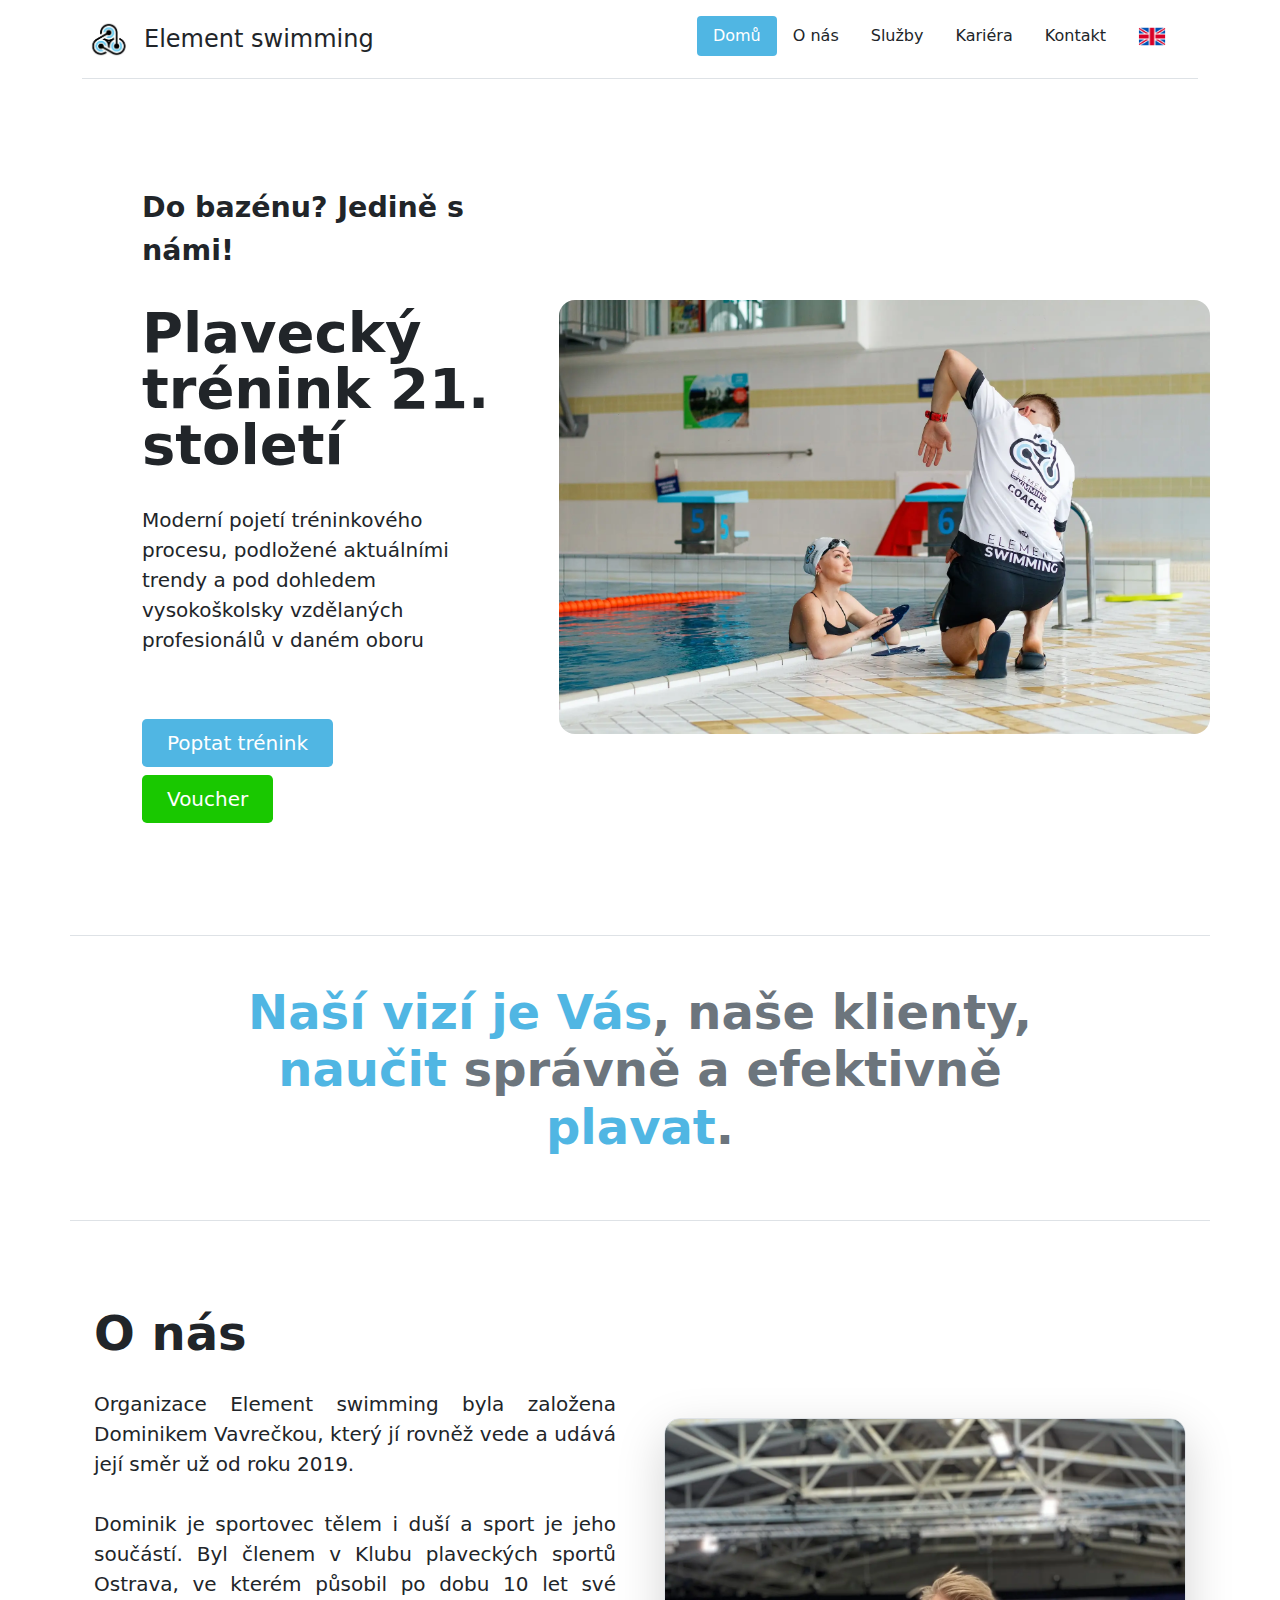
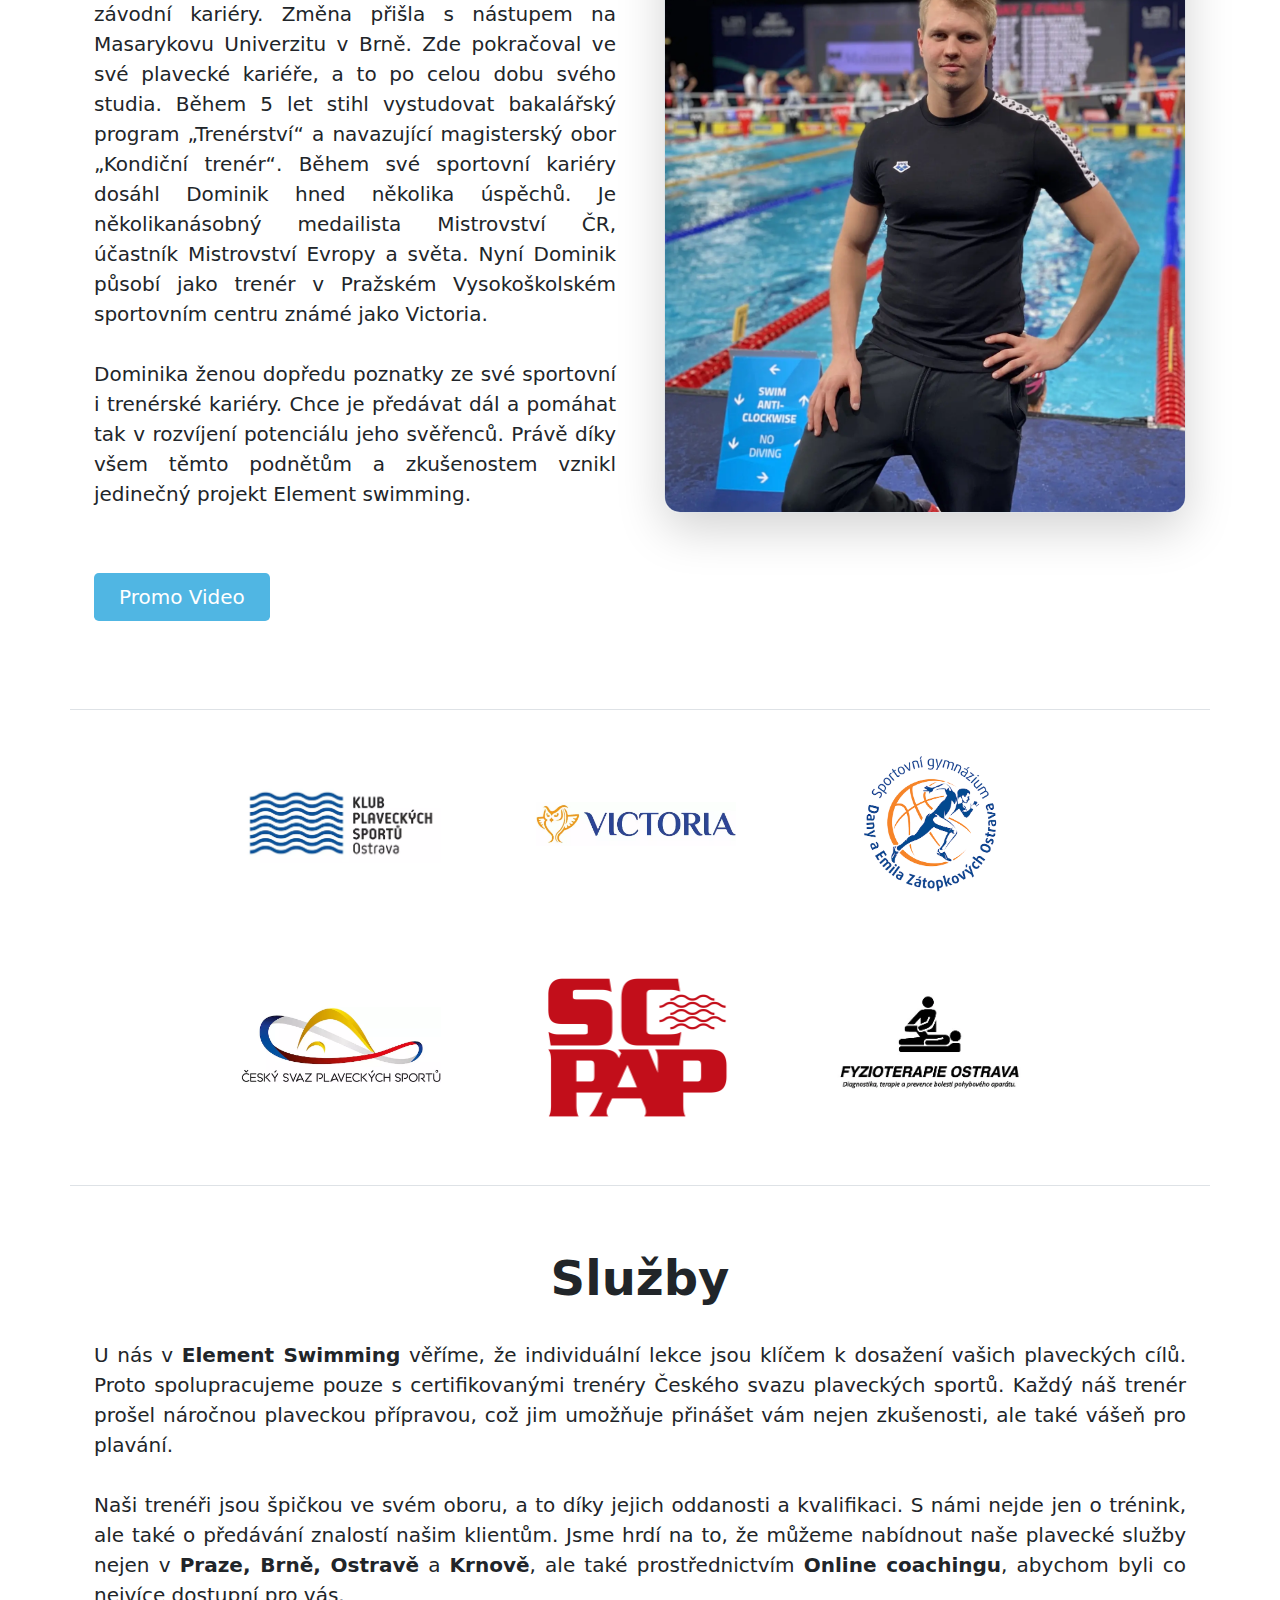
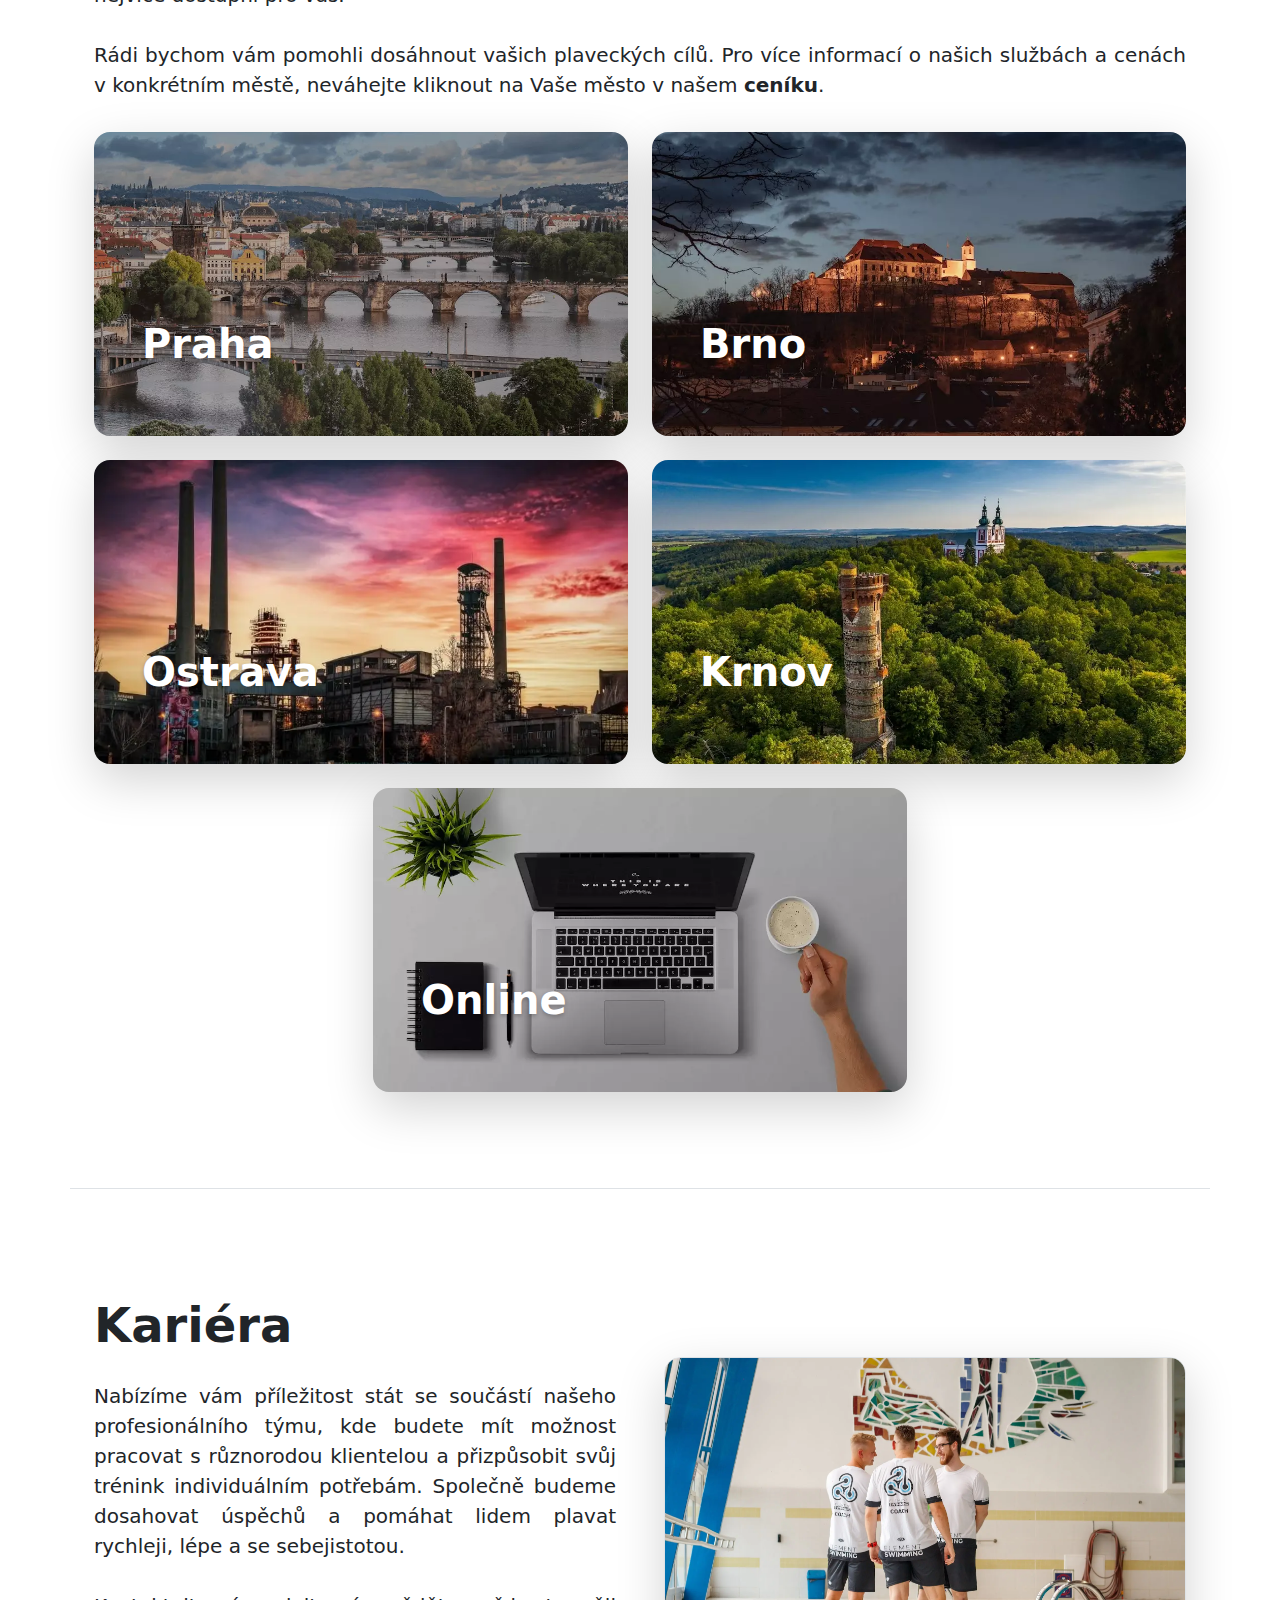
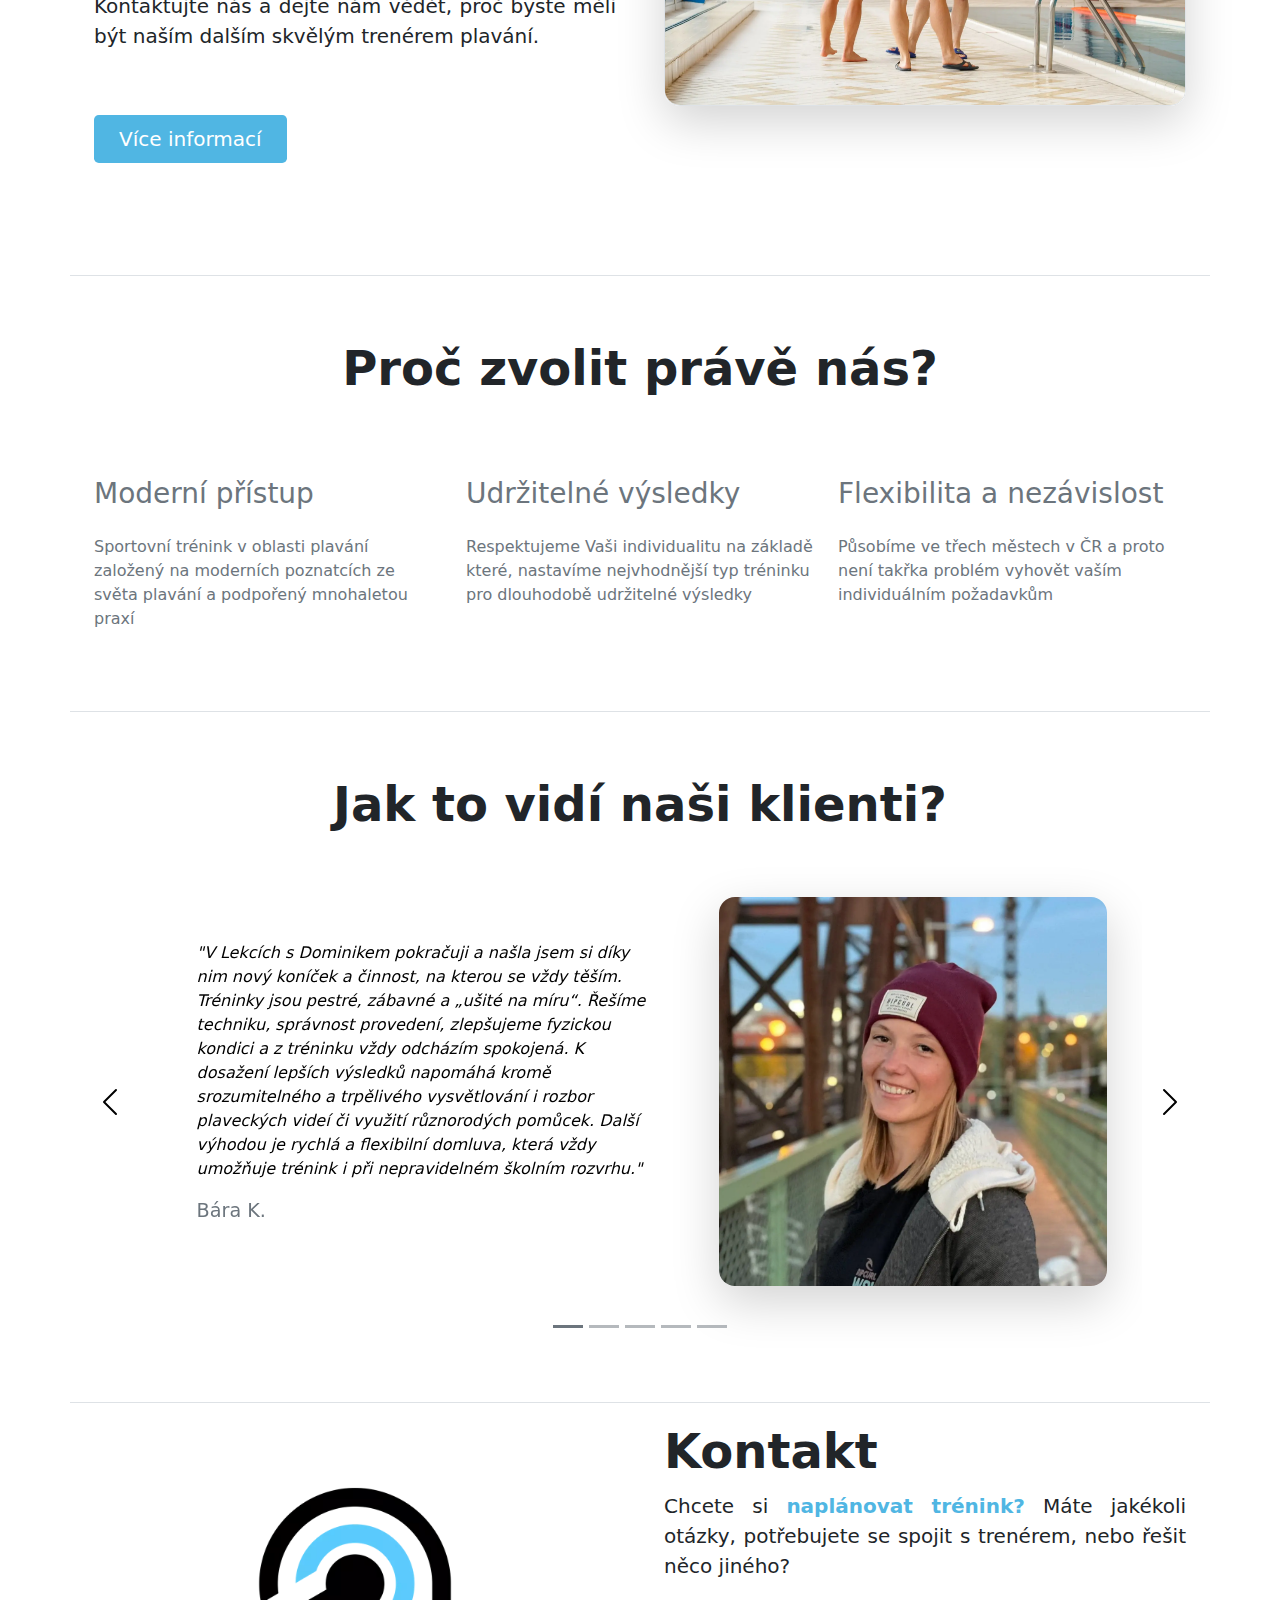
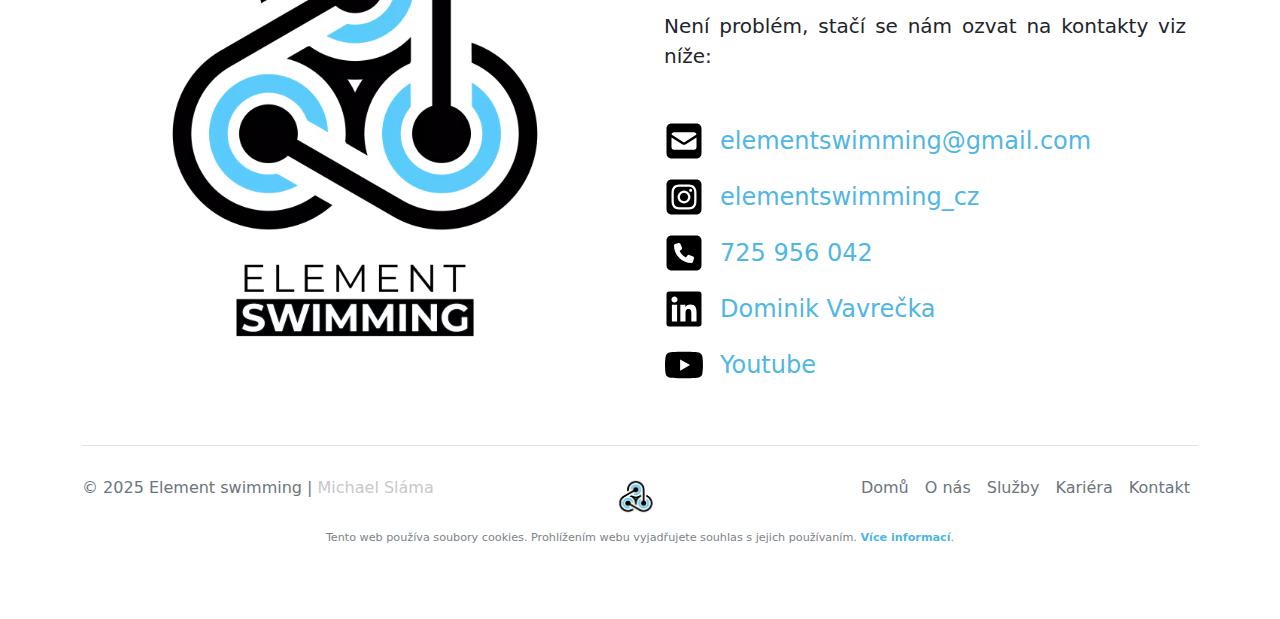
==== index.html @ cad306bd "Fix lang attributes" ====
<!DOCTYPE html>
<html lang="cs">
<head>
    <!-- Required meta tags -->
    <meta charset="utf-8"/>
    <meta name="viewport" content="width=device-width, initial-scale=1.0 maximum-scale=5.0">
    <title>Trenér plavání Praha, Brno, Ostrava, Krnov a Online | ES</title>
    <meta content="Plavecký trénink pod dohledem vysokoškolsky vzdělaných profesionálů s několikaletou praxí v oboru - Praha, Brno, Ostrava, Krnov nebo Online"
          name="description">

    <meta property="og:locale" content="cs_CZ">
    <meta property="og:title" content="Trenér plavání Praha, Brno, Ostrava, Krnov a Online">
    <meta property="og:description"
          content="Plavecký trénink pod dohledem vysokoškolsky vzdělaných profesionálů s několikaletou praxí v oboru - Praha, Brno, Ostrava, Krnov nebo Online">
    <meta property="og:type" content="website">
    <meta property="og:url" content="https://www.elementswimming.cz/">
    <meta property="og:site_name" content="Element swimming">
    <meta property="og:image" content="https://www.elementswimming.cz/static/images/home_photo.webp">
    <meta property="og:image:height" content="525">
    <meta property="og:image:width" content="1024">

    <meta name="twitter:card" content="summary">
    <meta name="twitter:site" content="@elementswimming">
    <meta name="twitter:title" content="Element swimming">
    <meta name="twitter:description"
          content="Plavecký trénink pod dohledem vysokoškolsky vzdělaných profesionálů s několikaletou praxí v oboru - Praha, Brno, Ostrava, Krnov nebo Online">
    <meta name="twitter:image" content="https://www.elementswimming.cz/static/images/home_photo.webp">

    <link rel="icon" href="static/images/icons/logo_icon.png">
    <link rel="canonical" href="https://www.elementswimming.cz/index.html"/>
    <link rel="apple-touch-icon" href="static/images/icons/apple-touch-icon-144x144.png">
    <!-- Bootstrap core CSS -->
    <link href="assets/dist/css/bootstrap.min.css" rel="stylesheet"/>
    <script src="https://ajax.googleapis.com/ajax/libs/jquery/3.5.1/jquery.min.js"></script>

    <style>
        .bd-placeholder-img {
            font-size: 1.125rem;
            text-anchor: middle;
            -webkit-user-select: none;
            -moz-user-select: none;
            user-select: none;
        }

        @media (min-width: 768px) {
            .bd-placeholder-img-lg {
                font-size: 3.5rem;
            }
        }
    </style>
    <link rel="preload" href="static/css/general.css" as="style"/>
    <link rel="preload" href="static/css/headers.css" as="style"/>
    <link rel="preload" href="static/css/heroes.css" as="style"/>
    <link rel="preload" href="static/css/features.css" as="style"/>
    <link href="static/css/general.css" rel="stylesheet"/>
    <link href="static/css/headers.css" rel="stylesheet"/>
    <link href="static/css/heroes.css" rel="stylesheet"/>
    <link href="static/css/features.css" rel="stylesheet"/>

    <!-- Google tag (gtag.js) -->
    <script async src="https://www.googletagmanager.com/gtag/js?id=G-BHLFVX1VLH">
    </script>
    <script>
      window.dataLayer = window.dataLayer || [];
      function gtag(){dataLayer.push(arguments);}
      gtag('js', new Date());

      gtag('config', 'G-BHLFVX1VLH');
    </script>

</head>
<body>
<!-- Header -->
<div class="container smart-scroll header-container">
    <header class="d-flex flex-wrap justify-content-center py-3 border-bottom">
        <a href="/" class="d-flex align-items-center mb-3 mb-md-0 me-md-auto text-dark text-decoration-none">
            <img src="static/images/main/basic_logo.webp" title="Element Swimming" alt="Logo Element Swimming - Menu" class="bi me-2" width="54" height="36"/>
            <span class="fs-4">Element swimming</span>
        </a>

        <ul class="nav nav-pills">
            <li class="nav-item"><a href="#home" class="nav-link bg-color-es text-white" aria-current="page">Domů</a></li>
            <li class="nav-item"><a href="#about" class="nav-link link-hover text-dark">O nás</a></li>
            <li class="nav-item"><a href="#services" class="nav-link link-hover text-dark">Služby</a></li>
            <li class="nav-item"><a href="#career" class="nav-link link-hover text-dark">Kariéra</a></li>
            <li class="nav-item"><a href="#contact" class="nav-link link-hover text-dark">Kontakt</a></li>
            <li class="nav-item">
                <a href="index_en.html" class="nav-link text-dark">
                    <img src="static/images/icons/uk_lan.png" title="English language" alt="English language" class="bi me-3" width="28" height="25"/>
                </a>
            </li>
        </ul>
    </header>
</div>

<!-- Home -->
<div id="home" class="container my-5 pt-8">
    <div class="row p-4 pb-0 pe-lg-0 pt-lg-5 align-items-center">
        <div class="col-lg-5 p-3 p-lg-5 pt-lg-3 justify-content-center">
            <p class="pre-title fw-bold">Do bazénu? Jedině s námi!</p>
            <h1 class="pre-title fw-bold" style="display:none">Trenér plavání Praha, Brno, Ostrava, Krnov a Online</h1>
            <p class="display-4 fw-bold lh-1 py-3">Plavecký trénink 21. století</p>
            <p class="lead">Moderní pojetí tréninkového procesu, podložené aktuálními trendy a pod dohledem vysokoškolsky vzdělaných profesionálů v daném
                oboru</p>
            <div class="d-grid gap-2 d-md-flex justify-content-md-start mb-4 mb-lg-3 pt-5 justify-content-center buttons">
                <a href="https://docs.google.com/forms/d/e/1FAIpQLSfExbsQzZFEEH5-PBYWJnsd8lAc4KQTP9j4OR8wL90DF2WM_g/viewform">
                    <button type="button" class="btn bg-color-es btn-lg px-4 me-sm-3 text-white">
                        Poptat trénink
                    </button>
                </a>
                <a href="https://docs.google.com/forms/d/e/1FAIpQLSfELEG7WsPrpvpi8lva-oFnCSRkzM-FgzUsqSNiRCOi6ggdrg/viewform">
                    <button type="button" class="btn btn-lg bg-green px-4 me-sm-3 text-white">
                        Voucher
                    </button>
                </a>
            </div>
        </div>
        <div class="col-lg-7 p-0">
            <img src="static/images/main/home_photo.webp" class="img-fluid rounded-5 mb-4 section-image" title="Úvodní foto"
                 alt="Úvodní foto">
        </div>
    </div>
</div>

<!-- Home footer -->
<div class="container d-flex col-xxl-10 px-4 py-5 border-top border-bottom justify-content-center">
     <p class="col-9 display-5 fw-bold text-center text-secondary">
        <blue>Naší vizí je Vás</blue>, naše klienty, <blue>naučit</blue> správně a efektivně <blue>plavat</blue>.
     </p>
</div>

<!-- About -->
<div id="about" class="container col-xxl-10 px-4 py-4 border-bottom">
    <div class="row flex-lg-row-reverse align-items-center g-5 py-5 justify-content-center">
        <div class="col-10 col-sm-8 col-lg-6">
            <img src="static/images/main/pan_trener.webp" class="d-block mx-lg-auto img-fluid img-fluid-cust border rounded-5 shadow-lg section-image"
                 title="Trenér plavání Dominik Vavrečka" alt="Trenér plavání Dominik Vavrečka">
        </div>
        <div class="col-lg-6">
            <p class="display-5 fw-bold lh-1 py-3">O nás</p>
            <p class="lead text-justify">Organizace Element swimming byla založena Dominikem Vavrečkou, který jí rovněž vede a udává její směr už od roku
                2019.<br><br>
                Dominik je sportovec tělem i duší a sport je jeho součástí. Byl členem v Klubu plaveckých sportů Ostrava, ve kterém působil po dobu 10 let své
                závodní kariéry. Změna přišla s nástupem na Masarykovu Univerzitu v Brně. Zde pokračoval ve své plavecké kariéře, a to po celou dobu svého
                studia. Během 5 let stihl vystudovat bakalářský program „Trenérství“ a navazující magisterský obor „Kondiční trenér“.
                Během své sportovní kariéry dosáhl Dominik hned několika úspěchů. Je několikanásobný medailista Mistrovství ČR, účastník Mistrovství Evropy a
                světa.
                Nyní Dominik působí jako trenér v Pražském Vysokoškolském sportovním centru známé jako Victoria.<br><br>

                Dominika ženou dopředu poznatky ze své sportovní i trenérské kariéry. Chce je předávat dál a pomáhat tak v rozvíjení potenciálu jeho svěřenců.
                Právě díky všem těmto podnětům a zkušenostem vznikl jedinečný projekt Element swimming.
            </p>
            <div class="d-grid gap-2 d-md-flex justify-content-md-start mb-4 mb-lg-3 pt-5 justify-content-center buttons">
                <a href="https://www.youtube.com/watch?v=lZhZZNMY8ic">
                    <button type="button" class="btn bg-color-es btn-lg px-4 me-sm-3 text-white">
                        Promo Video
                    </button>
                </a>
            </div>
            <div class="d-grid gap-2 d-md-flex justify-content-md-start">
            </div>
        </div>
    </div>
</div>

<!-- Cooperation -->
<div class="container col-xxl-10 px-4 border-bottom" id="cooperation">
    <div class="row row-cols-1 row-cols-sm-2 row-cols-md-3 row-cols-lg-4 py-3 align-items-center fill justify-content-center">
        <a class="col d-flex align-items-start cooperation-logo justify-content-center py-3" href="https://www.kpsostrava.cz">
            <img src="static/images/cooperation/kpsos.webp" title="Klub Plaveckých Sportů Ostrava, KPSOS"
                 alt="Klub Plaveckých Sportů Ostrava, KPSOS - Logo" class="bi me-2" width="200"/>
        </a>
        <a class="col d-flex align-items-start cooperation-logo justify-content-center py-3" href="https://www.vsc.cz">
            <img src="static/images/cooperation/victoria.webp" title="Vysokoškolské sportovní centrum Ministerstva školství, mládeže a tělovýchovy, Victoria"
                 alt="Vysokoškolské sportovní centrum Ministerstva školství, mládeže a tělovýchovy, Victoria - Logo" class="bi me-2" width="200"/>
        </a>
        <a class="col d-flex align-items-start cooperation-logo justify-content-center py-3" href="https://www.sportgym-ostrava.cz">
            <img src="static/images/cooperation/sportgym_ostrava.webp" title="Sportovní gymnázium Dany a Emila Zátopkových Ostrava"
                 alt="Sportovní gymnázium Dany a Emila Zátopkových Ostrava - Logo" class="bi me-2" width="150"/>
        </a>
        <a class="col d-flex align-items-start cooperation-logo justify-content-center py-3" href="https://www.czechswimming.cz">
            <img src="static/images/cooperation/csps.webp" title="Český Svaz Plaveckých Sportů"
                 alt="Český Svaz Plaveckých Sportů - Logo" class="bi me-2" width="200"/>
        </a>
        <a class="col d-flex align-items-start cooperation-logo justify-content-center py-3" href="https://www.scpap.cz">
            <img src="static/images/cooperation/scpap.webp" title="Sport Club Plavecký Areál Pardubice"
                 alt="SCPAP - Logo" class="bi me-2" width="200"/>
        </a>
        <a class="col d-flex align-items-start cooperation-logo justify-content-center py-3" href="https://www.fyzioterapeut-ostrava.cz">
            <img src="static/images/cooperation/fyz_ostrava.webp" title="Fyzioterapeut Ostrava"
                 alt="Fyzioterapeut Ostrava - Logo" class="bi me-2" width="200"/>
        </a>
    </div>
</div>

<!-- Services -->
<div id="services" class="container col-xxl-10 px-4 py-5 border-bottom">
    <p class="display-5 py-3 fw-bold text-center">Služby</p>
    <div class="col-xxl-12 mx-auto">
        <p class="lead mb-4 text-justify">
            U nás v <span class="fw-bold">Element Swimming</span> věříme, že individuální lekce jsou klíčem k
            dosažení vašich plaveckých cílů. Proto spolupracujeme pouze s certifikovanými trenéry Českého svazu
            plaveckých sportů. Každý náš trenér prošel náročnou plaveckou přípravou, což jim umožňuje přinášet
            vám nejen zkušenosti, ale také vášeň pro plavání.
            <br><br>
            Naši trenéři jsou špičkou ve svém oboru, a to díky jejich oddanosti a kvalifikaci. S námi nejde jen o
            trénink, ale také o předávání znalostí našim klientům. Jsme hrdí na to, že můžeme nabídnout naše plavecké
            služby nejen v <span class="fw-bold">Praze, Brně, Ostravě</span> a <span class="fw-bold">Krnově</span>,
            ale také prostřednictvím <span class="fw-bold">Online coachingu</span>, abychom byli co nejvíce
            dostupní pro vás.
            <br><br>
            Rádi bychom vám pomohli dosáhnout vašich plaveckých cílů. Pro více informací o našich službách a cenách v
            konkrétním městě, neváhejte kliknout na Vaše město v našem <span class="fw-bold">ceníku</span>.
        </p>
    </div>

    <div class="row row-cols-1 row-cols-lg-2 align-items-stretch g-4 py-5 pt-2 justify-content-center">
        <div class="col">
            <button id="prague" type="button" class="btn-no-style" data-bs-toggle="modal" data-bs-target="#PragueModal">
                <div class="card card-cover h-100 overflow-hidden text-white rounded-5 shadow-lg" style="background-image: url('static/images/services/prague.webp');">
                    <div class="d-flex flex-column h-100 p-5 mt-5 pb-3 text-white text-shadow-1">
                        <h2 class="pt-5 mt-5 mb-4 display-6 lh-1 fw-bold no-decoration text-start">Praha</h2>
                        <ul class="d-flex list-unstyled mt-auto">
                            <li class="me-auto">
                            </li>
                        </ul>
                    </div>
                </div>
            </button>
        </div>

        <div class="col">
            <button id="brno" class="btn-no-style" data-bs-toggle="modal" data-bs-target="#BrnoModal">
                <div class="card card-cover h-100 overflow-hidden text-white rounded-5 shadow-lg" style="background-image: url('static/images/services/brno.webp');">
                    <div class="d-flex flex-column h-100 p-5 mt-5 pb-3 text-white text-shadow-1">
                        <h2 class="pt-5 mt-5 mb-4 display-6 lh-1 fw-bold text-start">Brno</h2>
                        <ul class="d-flex list-unstyled mt-auto">
                            <li class="me-auto">
                            </li>
                        </ul>
                    </div>
                </div>
            </button>
        </div>

        <div class="col">
            <button id="ostrava" class="btn-no-style" data-bs-toggle="modal" data-bs-target="#OstravaModal">
                <div class="card card-cover h-100 overflow-hidden text-white rounded-5 shadow-lg" style="background-image: url('static/images/services/ostrava.webp');">
                    <div class="d-flex flex-column h-100 p-5 mt-5 pb-3 text-shadow-1">
                        <h2 class="pt-5 mt-5 mb-4 display-6 lh-1 fw-bold text-start">Ostrava</h2>
                        <ul class="d-flex list-unstyled mt-auto">
                            <li class="me-auto">
                            </li>
                        </ul>
                    </div>
                </div>
            </button>
        </div>

        <div class="col">
            <button id="krnov" class="btn-no-style" data-bs-toggle="modal" data-bs-target="#KrnovModal">
                <div class="card card-cover h-100 overflow-hidden text-white rounded-5 shadow-lg" style="background-image: url('static/images/services/krnov.webp');">
                    <div class="d-flex flex-column h-100 p-5 mt-5 pb-3 text-shadow-1">
                        <h2
                                class="pt-5 mt-5 mb-4 display-6 lh-1 fw-bold text-start shadow-lg">Krnov</h2>
                        <ul class="d-flex list-unstyled mt-auto">
                            <li class="me-auto">
                            </li>
                        </ul>
                    </div>
                </div>
            </button>
        </div>

        <div class="col">
            <button id="online" class="btn-no-style" data-bs-toggle="modal" data-bs-target="#OnlineModal">
                <div class="card card-cover h-100 overflow-hidden text-white rounded-5 shadow-lg" style="background-image: url('static/images/services/online.webp');">
                    <div class="d-flex flex-column h-100 p-5 mt-5 pb-3 text-shadow-1">
                        <h2 class="pt-5 mt-5 mb-4 display-6 lh-1 fw-bold text-start">Online</h2>
                        <ul class="d-flex list-unstyled mt-auto">
                            <li class="me-auto">
                            </li>
                        </ul>
                    </div>
                </div>
            </button>
        </div>
    </div>
</div>

<div id="career" class="container col-xxl-10 px-4 py-5 border-bottom">
    <div class="row row-cols-1 row-cols-lg-2 flex-lg-row-reverse align-items-center g-5 py-5 justify-content-center">
        <div class="col-10">
            <img src="static/images/main/career.webp" class="d-block mx-lg-auto img-fluid img-fluid-cust border rounded-5 shadow-lg section-image"
                 title="Trenéři Element Swimming" alt="Trenéři Element Swimming">
        </div>
        <div class="col-lg-6">
            <p class="display-5 fw-bold lh-1 py-3">Kariéra</p>
            <p class="lead text-justify">
                Nabízíme vám příležitost stát se součástí našeho profesionálního týmu, kde budete mít možnost pracovat s různorodou
                klientelou a přizpůsobit svůj trénink individuálním potřebám. Společně budeme dosahovat úspěchů a pomáhat lidem
                plavat rychleji, lépe a se sebejistotou.
                <br><br>
                Kontaktujte nás a dejte nám vědět, proč byste měli být naším dalším skvělým trenérem plavání.
            </p>
            <div class="d-grid gap-2 d-md-flex justify-content-md-start mb-4 mb-lg-3 pt-5 justify-content-center buttons">
                <a href="#contact">
                    <button type="button" class="btn bg-color-es btn-lg px-4 me-sm-3 text-white">
                        Více informací
                    </button>
                </a>
            </div>
        </div>
    </div>
</div>

<!-- Services footer -->
<div class="container col-xxl-10 px-4 py-5 border-bottom">
    <p class="display-5 pt-3 pb-0 fw-bold text-center">Proč zvolit právě nás?</p>
        <div class="row g-4 py-3 pt-5 row-cols-1 row-cols-lg-3">
        <div class="feature col">
            <h3 class="text-muted py-3">Moderní přístup</h3>
            <p class="text-muted">Sportovní trénink v oblasti plavání založený na moderních poznatcích ze světa plavání a podpořený mnohaletou praxí</p>
        </div>
        <div class="feature col">
            <h3 class="text-muted py-3">Udržitelné výsledky</h3>
            <p class="text-muted">Respektujeme Vaši individualitu na základě které, nastavíme nejvhodnější typ tréninku pro dlouhodobě udržitelné výsledky</p>
        </div>
        <div class="feature col">
            <h3 class="text-muted py-3">Flexibilita a nezávislost</h3>
            <p class="text-muted">Působíme ve třech městech v ČR a proto není takřka problém vyhovět vaším individuálním požadavkům</p>
        </div>
    </div>
</div>
<!-- References -->
<div class="container col-xxl-10 px-4 py-5 border-bottom">
    <p class="display-5 pt-3 pb-0 fw-bold text-center">Jak to vidí naši klienti?</p>
    <div class="row">
        <div id="myCarousel" class="carousel slide" data-bs-ride="carousel">
            <div class="carousel-indicators">
              <button type="button" data-bs-target="#myCarousel" data-bs-slide-to="0" aria-label="Slide 1" class="active" aria-current="true"></button>
              <button type="button" data-bs-target="#myCarousel" data-bs-slide-to="1" aria-label="Slide 2" class=""></button>
              <button type="button" data-bs-target="#myCarousel" data-bs-slide-to="2" aria-label="Slide 3" class=""></button>
              <button type="button" data-bs-target="#myCarousel" data-bs-slide-to="3" aria-label="Slide 4" class=""></button>
              <button type="button" data-bs-target="#myCarousel" data-bs-slide-to="4" aria-label="Slide 5" class=""></button>
            </div>
            <div class="carousel-inner">
              <div class="carousel-item pt-5 active">
                <div class="container">
                    <div class="carousel-caption row flex-lg-row align-items-center g-5 justify-content-center pt-0">
                        <div class="col-lg-6 p-5 align-content-start mt-0 justify-content-between">
                            <p class="font-italic text-black">"V Lekcích s Dominikem pokračuji a našla jsem si díky
                                nim nový koníček a činnost, na kterou se vždy těším. Tréninky jsou pestré, zábavné a
                                „ušité na míru“. Řešíme techniku, správnost provedení, zlepšujeme fyzickou kondici a
                                z tréninku vždy odcházím spokojená. K dosažení lepších výsledků napomáhá kromě
                                srozumitelného a trpělivého vysvětlování i rozbor plaveckých videí či využití
                                různorodých pomůcek. Další výhodou je rychlá a flexibilní domluva, která vždy
                                umožňuje trénink i při nepravidelném školním rozvrhu."</p>
                            <p class="text-muted ref-name">Bára K.</p>
                        </div>
                        <div class="col-10 col-sm-8 col-lg-6 mt-0 pb-5 pt-5 ref-image">
                            <img src="static/images/references/bara.webp" class="d-block mx-lg-auto section-image rounded-5 m-width-ref-image shadow-lg img-fluid"
                                 title="Bara K Foto"
                                 alt="Bara K Foto">
                        </div>
                    </div>
                </div>
              </div>
                <div class="carousel-item pt-5">
                <div class="container">
                    <div class="carousel-caption row flex-lg-row align-items-center g-5 justify-content-center pt-0">
                        <div class="col-lg-6 p-5 align-content-start mt-0 justify-content-between">
                            <p class="font-italic text-black">"Dnešní trénink byl super. Jsem nadšená. Lucka taky.
                                Určo budeme dále pokračovat. Jestli tě můžu poprosit, tak mi prosím pošli ty
                                podvodní videa - chci se ještě mrknout. Děkuju!"</p>
                            <p class="text-muted ref-name">Eva S.</p>
                        </div>
                        <div class="col-10 col-sm-8 col-lg-6 mt-0 pb-5 pt-5 ref-image">
                            <img src="static/images/references/eva.webp" class="d-block mx-lg-auto section-image rounded-5 m-width-ref-image shadow-lg img-fluid"
                                 title="Eva S Foto"
                                 alt="Eva S Foto">
                        </div>
                    </div>
                </div>
              </div>
                <div class="carousel-item pt-5">
                <div class="container">
                    <div class="carousel-caption row flex-lg-row align-items-center g-5 justify-content-center pt-0">
                        <div class="col-lg-6 p-5 align-content-start mt-0 justify-content-between">
                            <p class="font-italic text-black">"Během 3 tréninků jsem díky Dominikovi pochopil klíčové
                                chyby, které dělám při svém plavání, a povedlo se mi je částečně odbourat.
                                Hodiny se přizpůsobovaly tomu, na kterých stylech jsem chtěl pracovat, trenér
                                používal různé plavecké pomůcky a video, což mi hodně pomáhalo, abych se mohl
                                soustředit na tu konkrétní část pohybu, ve kterém dělám chybu.
                                S Dominikem byla skvělá dohoda a nebyl problém si domluvit hodiny tak, abych
                                stíhal svoje pracovní povinnosti. Obecně mi jeho přístup přišel super."</p>
                            <p class="text-muted ref-name">Tadeáš V.</p>
                        </div>
                        <div class="col-10 col-sm-8 col-lg-6 mt-0 pb-5 pt-5 ref-image">
                            <img src="static/images/references/tadeas.webp" class="d-block mx-lg-auto section-image rounded-5 m-width-ref-image shadow-lg img-fluid"
                                 title="Tades V Foto"
                                 alt="Tades V Foto">
                        </div>
                    </div>
                </div>
              </div>
                <div class="carousel-item pt-5">
                <div class="container">
                    <div class="carousel-caption row flex-lg-row align-items-center g-5 justify-content-center pt-0">
                        <div class="col-lg-6 p-5 align-content-start mt-0 justify-content-between">
                            <p class="font-italic text-black">"Před prvním tréninkem jsem vůbec netušila, co mě čeká.
                                Myslela jsem si, že jsem spíš jen takový ten ztracený případ, co přeplave bazén a
                                neutopí se při tom, tak jsem ani nepředpokládala, že by na mém "umění" bylo co zlepšovat.
                                A bylo - dokonce tak, že mě to skutečně nadchlo! Především mě nadchl přístup trenéra
                                Dominika, který měl pro mně jen slova povzbuzení, a věděl přesně, na co v mém případě
                                zacílit. Teď se normálně těším na každou návštěvu bazénu, až budu zkoušet, co jsem se
                                naučila  :-)"</p>
                            <p class="text-muted ref-name">Sylva J.</p>
                        </div>
                        <div class="col-10 col-sm-8 col-lg-6 mt-0 pb-5 pt-5 ref-image">
                            <img src="static/images/references/sylva.webp" class="d-block mx-lg-auto section-image rounded-5 m-width-ref-image shadow-lg img-fluid"
                                 title="Tades V Foto"
                                 alt="Tades V Foto">
                        </div>
                    </div>
                </div>
              </div>
                <div class="carousel-item pt-5">
                <div class="container">
                    <div class="carousel-caption row flex-lg-row align-items-center g-5 justify-content-center pt-0">
                        <div class="col-lg-6 p-5 align-content-start mt-0 justify-content-between">
                            <p class="font-italic text-black">"Trenér byl velice milý a bylo opravdu vidět, že je
                                profesionál a má roky zkušeností. Velmi mě jeho přístup potešil, zanalyzoval moji
                                techniku a poradil, jak a co zlepšit. Moje zkušenost byla velice pozitivní a do
                                budoucna zvážím soukromé tréninky, které by byly rozhodně obrovským přínosem a
                                zlepšením mé plavecké techniky."</p>
                            <p class="text-muted ref-name">Jirka K.</p>
                        </div>
                        <div class="col-10 col-sm-8 col-lg-6 mt-0 pb-5 pt-5 ref-image">
                            <img src="static/images/references/jirka.webp" class="d-block mx-lg-auto section-image rounded-5 m-width-ref-image shadow-lg img-fluid"
                                 title="Tades V Foto"
                                 alt="Tades V Foto">
                        </div>
                    </div>
                </div>
              </div>
            </div>
            <button class="carousel-control-prev" type="button" data-bs-target="#myCarousel" data-bs-slide="prev">
              <span class="carousel-control-prev-icon" aria-hidden="true"></span>
              <span class="visually-hidden">Previous</span>
            </button>
            <button class="carousel-control-next" type="button" data-bs-target="#myCarousel" data-bs-slide="next">
              <span class="carousel-control-next-icon" aria-hidden="true"></span>
              <span class="visually-hidden">Next</span>
            </button>
        </div>
    </div>
</div>

<!-- Contact -->
<div id="contact" class="container col-xxl-10 px-4 py-4">
    <div class="row flex-lg-row align-items-center g-5 justify-content-center">
        <div class="col-10 col-sm-8 col-lg-6 p-5">
            <img src="static/images/main/contact_logo.webp" class="d-block mx-lg-auto img-fluid section-image" title="Element Swimming"
                 alt="Logo Element Swimming velké">
        </div>
        <div class="col-lg-6">
            <p class="display-5 fw-bold lh-1 mb-3">Kontakt</p>
            <p class="lead text-justify">
                Chcete si
                <a href="https://docs.google.com/forms/d/e/1FAIpQLSfExbsQzZFEEH5-PBYWJnsd8lAc4KQTP9j4OR8wL90DF2WM_g/viewform" class="text-color-es text-decoration-none fw-bold">
                naplánovat trénink?</a>
                Máte jakékoli otázky, potřebujete se spojit s trenérem, nebo řešit
                něco jiného?
                <br>
                <br>
                Není problém, stačí se nám ozvat na kontakty viz níže:
                <br>
                <br>
            </p>
            <div class="contact-row">
                <div class="fake-h4 mb-2"><a href="mailto:elementswimming@gmail.com" class="text-color-es d-flex align-items-center">
                <svg xmlns="https://www.w3.org/2000/svg" viewBox="0 0 448 512" style="width: 40px; height: 40px; fill:black;">
                    <!--!Font Awesome Free 6.7.2 by @fontawesome - https://fontawesome.com License - https://fontawesome.com/license/free Copyright 2025 Fonticons, Inc.-->
                    <path d="M64 32C28.7 32 0 60.7 0 96L0 416c0 35.3 28.7 64 64 64l320 0c35.3 0 64-28.7 64-64l0-320c0-35.3-28.7-64-64-64L64 32zM218 271.7L64.2 172.4C66 156.4 79.5 144 96 144l256 0c16.5 0 30 12.4 31.8 28.4L230 271.7c-1.8 1.2-3.9 1.8-6 1.8s-4.2-.6-6-1.8zm29.4 26.9L384 210.4 384 336c0 17.7-14.3 32-32 32L96 368c-17.7 0-32-14.3-32-32l0-125.6 136.6 88.2c7 4.5 15.1 6.9 23.4 6.9s16.4-2.4 23.4-6.9z"/>
                </svg>
                    <p class="m-0 px-3">elementswimming@gmail.com</p>
                </a></div>
            </div>
            <div class="contact-row ">
                <div class="fake-h4 mb-2"><a href="https://www.instagram.com/elementswimming_cz/" class="text-color-es d-flex align-items-center">
                <svg xmlns="https://www.w3.org/2000/svg" viewBox="0 0 448 512" style="width: 40px; height: 40px; fill:black;">
                    <!--!Font Awesome Free 6.7.2 by @fontawesome - https://fontawesome.com License - https://fontawesome.com/license/free Copyright 2025 Fonticons, Inc.-->
                    <path d="M194.4 211.7a53.3 53.3 0 1 0 59.3 88.7 53.3 53.3 0 1 0 -59.3-88.7zm142.3-68.4c-5.2-5.2-11.5-9.3-18.4-12c-18.1-7.1-57.6-6.8-83.1-6.5c-4.1 0-7.9 .1-11.2 .1c-3.3 0-7.2 0-11.4-.1c-25.5-.3-64.8-.7-82.9 6.5c-6.9 2.7-13.1 6.8-18.4 12s-9.3 11.5-12 18.4c-7.1 18.1-6.7 57.7-6.5 83.2c0 4.1 .1 7.9 .1 11.1s0 7-.1 11.1c-.2 25.5-.6 65.1 6.5 83.2c2.7 6.9 6.8 13.1 12 18.4s11.5 9.3 18.4 12c18.1 7.1 57.6 6.8 83.1 6.5c4.1 0 7.9-.1 11.2-.1c3.3 0 7.2 0 11.4 .1c25.5 .3 64.8 .7 82.9-6.5c6.9-2.7 13.1-6.8 18.4-12s9.3-11.5 12-18.4c7.2-18 6.8-57.4 6.5-83c0-4.2-.1-8.1-.1-11.4s0-7.1 .1-11.4c.3-25.5 .7-64.9-6.5-83l0 0c-2.7-6.9-6.8-13.1-12-18.4zm-67.1 44.5A82 82 0 1 1 178.4 324.2a82 82 0 1 1 91.1-136.4zm29.2-1.3c-3.1-2.1-5.6-5.1-7.1-8.6s-1.8-7.3-1.1-11.1s2.6-7.1 5.2-9.8s6.1-4.5 9.8-5.2s7.6-.4 11.1 1.1s6.5 3.9 8.6 7s3.2 6.8 3.2 10.6c0 2.5-.5 5-1.4 7.3s-2.4 4.4-4.1 6.2s-3.9 3.2-6.2 4.2s-4.8 1.5-7.3 1.5l0 0c-3.8 0-7.5-1.1-10.6-3.2zM448 96c0-35.3-28.7-64-64-64H64C28.7 32 0 60.7 0 96V416c0 35.3 28.7 64 64 64H384c35.3 0 64-28.7 64-64V96zM357 389c-18.7 18.7-41.4 24.6-67 25.9c-26.4 1.5-105.6 1.5-132 0c-25.6-1.3-48.3-7.2-67-25.9s-24.6-41.4-25.8-67c-1.5-26.4-1.5-105.6 0-132c1.3-25.6 7.1-48.3 25.8-67s41.5-24.6 67-25.8c26.4-1.5 105.6-1.5 132 0c25.6 1.3 48.3 7.1 67 25.8s24.6 41.4 25.8 67c1.5 26.3 1.5 105.4 0 131.9c-1.3 25.6-7.1 48.3-25.8 67z"/>
                </svg>
                    <p class="m-0 px-3">elementswimming_cz</p>
                </a></div>
            </div>
            <div class="contact-row">
                <div class="fake-h4 mb-2"><a href="tel:+420 725 956 042" class="text-color-es d-flex align-items-center">
                    <svg xmlns="https://www.w3.org/2000/svg" viewBox="0 0 448 512" style="width: 40px; height: 40px; fill: black;">
                        <!--!Font Awesome Free 6.7.2 by @fontawesome - https://fontawesome.com License - https://fontawesome.com/license/free Copyright 2025 Fonticons, Inc.-->
                        <path d="M64 32C28.7 32 0 60.7 0 96L0 416c0 35.3 28.7 64 64 64l320 0c35.3 0 64-28.7 64-64l0-320c0-35.3-28.7-64-64-64L64 32zm90.7 96.7c9.7-2.6 19.9 2.3 23.7 11.6l20 48c3.4 8.2 1 17.6-5.8 23.2L168 231.7c16.6 35.2 45.1 63.7 80.3 80.3l20.2-24.7c5.6-6.8 15-9.2 23.2-5.8l48 20c9.3 3.9 14.2 14 11.6 23.7l-12 44C336.9 378 329 384 320 384C196.3 384 96 283.7 96 160c0-9 6-16.9 14.7-19.3l44-12z"/>
                    </svg>
                    <p class="m-0 px-3">725 956 042</p>
                </a></div>
            </div>
            <div class="contact-row">
                <div class="fake-h4 mb-2"><a href="https://www.linkedin.com/in/dominik-vavrečka-1a272a145/" class="text-color-es d-flex align-items-center">
                    <svg xmlns="https://www.w3.org/2000/svg" viewBox="0 0 448 512" style="width: 40px; height: 40px; fill:black;">
                        <!--!Font Awesome Free 6.7.2 by @fontawesome - https://fontawesome.com License - https://fontawesome.com/license/free Copyright 2025 Fonticons, Inc.-->
                        <path d="M416 32H31.9C14.3 32 0 46.5 0 64.3v383.4C0 465.5 14.3 480 31.9 480H416c17.6 0 32-14.5 32-32.3V64.3c0-17.8-14.4-32.3-32-32.3zM135.4 416H69V202.2h66.5V416zm-33.2-243c-21.3 0-38.5-17.3-38.5-38.5S80.9 96 102.2 96c21.2 0 38.5 17.3 38.5 38.5 0 21.3-17.2 38.5-38.5 38.5zm282.1 243h-66.4V312c0-24.8-.5-56.7-34.5-56.7-34.6 0-39.9 27-39.9 54.9V416h-66.4V202.2h63.7v29.2h.9c8.9-16.8 30.6-34.5 62.9-34.5 67.2 0 79.7 44.3 79.7 101.9V416z"/>
                    </svg>
                    <p class="m-0 px-3">Dominik Vavrečka</p>
                </a></div>
            </div>
            <div class="contact-row">
                <div class="fake-h4 mb-2"><a href="https://www.youtube.com/@elementswimming8589" class="text-color-es d-flex align-items-center">
                    <svg xmlns="https://www.w3.org/2000/svg" viewBox="0 0 576 512" style="width: 40px; height: 40px; fill: black;">
                        <!--!Font Awesome Free 6.7.2 by @fontawesome - https://fontawesome.com License - https://fontawesome.com/license/free Copyright 2025 Fonticons, Inc.-->
                        <path d="M549.7 124.1c-6.3-23.7-24.8-42.3-48.3-48.6C458.8 64 288 64 288 64S117.2 64 74.6 75.5c-23.5 6.3-42 24.9-48.3 48.6-11.4 42.9-11.4 132.3-11.4 132.3s0 89.4 11.4 132.3c6.3 23.7 24.8 41.5 48.3 47.8C117.2 448 288 448 288 448s170.8 0 213.4-11.5c23.5-6.3 42-24.2 48.3-47.8 11.4-42.9 11.4-132.3 11.4-132.3s0-89.4-11.4-132.3zm-317.5 213.5V175.2l142.7 81.2-142.7 81.2z"/>
                    </svg>
                    <p class="m-0 px-3">Youtube</p>
                </a></div>
            </div>
        </div>
    </div>
</div>

<!-- Footer -->
<div class="container">
    <footer class="d-flex flex-wrap justify-content-center align-items-center py-3 my-4 border-top">
        <p class="col-12 col-md-4 mb-0 text-muted">&copy; 2025 Element swimming | <a class="light-gray no-decoration" href="https://www.linkedin.com/in/michael-sláma-a195641a0/">Michael Sláma</a></p>

        <a href="/" class="col-12 col-md-4 d-flex align-items-center justify-content-center my-3 mb-md-0 me-md-auto link-dark text-decoration-none">
            <img src="static/images/main/basic_logo.webp" title="Element Swimming" alt="Logo Element Swimming - záhlaví" class="bi me-2" width="54" height="36"/>
        </a>

        <ul class="col-12 nav col-md-4 footer-nav">
            <li class="nav-item"><a href="#home" class="nav-link px-2 text-muted">Domů</a></li>
            <li class="nav-item"><a href="#about" class="nav-link px-2 text-muted">O nás</a></li>
            <li class="nav-item"><a href="#services" class="nav-link px-2 text-muted">Služby</a></li>
            <li class="nav-item"><a href="#career" class="nav-link px-2 text-muted">Kariéra</a></li>
            <li class="nav-item"><a href="#contact" class="nav-link px-2 text-muted">Kontakt</a></li>
        </ul>
        <div class="col-12 text-center py-3">
            <p class="cookies-consent">
                Tento web používa soubory cookies. Prohlížením webu vyjadřujete souhlas s jejich používaním.
                <a class="text-color-es" id="cookie-button" type="button" data-bs-toggle="modal" data-bs-target="#CookiesModal">Více informací</a>.
            </p>
        </div>
    </footer>
</div>

<!-- Services Modals  -->
<div class="modal fade" id="PragueModal" tabindex="-1" aria-labelledby="PragueModal" aria-hidden="true">
    <div class="modal-dialog modal-lg modal-dialog-centered">
        <div class="modal-content px-2">
            <div class="modal-header text-center">
                <button type="button" class="btn-close" data-bs-dismiss="modal" aria-label="Close"></button>
            </div>
            <div class="modal-body">
                <div class="row row-cols-1 align-items-stretch pb-3">
                    <div class="col">
                        <div class="card card-cover h-90 overflow-hidden text-white bg-color-es rounded-5 shadow-lg">
                            <div class="d-flex flex-column h-50 p-5 pb-4 text-white text-shadow-1">
                                <div class="d-flex justify-content-between flex-wrap align-items-center">
                                    <p class="mb-3 display-6 lh-1 fw-bold pr-2">Individuální lekce</p>
                                    <p class="mb-3 display-cust lh-1 fw-bold">999 Kč/hod</p>
                                </div>
                                <ul class="d-flex list-unstyled mt-auto">
                                    <li class="d-flex align-items-center me-3">
                                        <small>
                                            Nebaví tě “kroužit odezdi ke zdi”? Nabízíme Ti smysluplný trénink tak,
                                            že jsi pod drobnohledem profesionála a víš, že jsi na tréninku, který je
                                            nastaven tak, aby vedl ke zlepšení tvých cílů.
                                        </small>
                                    </li>
                                </ul>
                            </div>
                        </div>
                    </div>
                    <div class="col">
                        <div class="card card-cover h-90 overflow-hidden text-white bg-color-es rounded-5 shadow-lg">
                            <div class="d-flex flex-column h-50 p-5 pb-4 text-white text-shadow-1">
                                <div class="d-flex justify-content-between flex-wrap align-items-center">
                                    <p class="mb-4 display-6 lh-1 fw-bold">Lekce pro dvojice</p>
                                    <p class="mb-4 display-cust lh-1 fw-bold">1199 Kč/hod</p>
                                </div>
                                <ul class="d-flex list-unstyled mt-auto">
                                    <li class="d-flex align-items-center me-3">
                                        <small>
                                            Nerad chodíš sportovat sám? Raději jdeš s přítelkyní, kolegou z práce,
                                            bráchou, ségrou a nebo babičkou? Tak v tom případě neváhej, vem toho, s kým
                                            normálně chodíš a plav.
                                        </small>
                                    </li>
                                </ul>
                            </div>
                        </div>
                    </div>
                    <div class="col">
                        <div class="card card-cover h-90 overflow-hidden text-white bg-color-es rounded-5 shadow-lg">
                            <div class="d-flex flex-column h-50 p-5 pb-4 text-white text-shadow-1">
                                <div class="d-flex justify-content-between flex-wrap align-items-center">
                                    <p class="mb-4 display-6 lh-1 fw-bold">Skupinové lekce</p>
                                    <p class="mb-4 display-cust lh-1 fw-bold">Od 1499 Kč/hod</p>
                                </div>
                                <ul class="d-flex list-unstyled mt-auto">
                                    <li class="d-flex align-items-center me-3">
                                        <small>
                                            Lekce, kdy se sejdou ti, kteří výkonnostně zapadají k sobě a
                                            nebo právě ti, kteří chodí plavat jako parta.
                                        </small>
                                    </li>
                                </ul>
                            </div>
                        </div>
                    </div>
                    <div class="col">
                        <div class="card card-cover h-90 overflow-hidden text-white bg-color-es rounded-5 shadow-lg">
                            <div class="d-flex flex-column h-50 p-5 pb-4 text-white text-shadow-1">
                                <div class="d-flex justify-content-between flex-wrap align-items-center">
                                    <p class="mb-3 display-6 lh-1 fw-bold pr-2">Lekce pro (ne)plavce</p>
                                    <p class="mb-3 display-cust lh-1 fw-bold">1199 Kč/hod</p>
                                </div>
                                <ul class="d-flex list-unstyled mt-auto">
                                    <li class="d-flex align-items-center me-3">
                                        <small>
                                            Pokud se máš v plánu naučit plavat v pozdějším věku a nebo chceš někoho,
                                            kdo se bude tvým dětem věnovat víc, než trenér co má v kroužku 20 dětí, tak napiš.
                                        </small>
                                    </li>
                                </ul>
                            </div>
                        </div>
                    </div>
                    <div class="col">
                        <div class="card card-cover h-90 overflow-hidden text-white bg-green rounded-5 shadow-lg">
                            <div class="d-flex flex-column h-50 p-5 pb-4 text-white text-shadow-1">
                                <div class="d-flex justify-content-between flex-wrap align-items-center">
                                    <p class="mb-4 display-6 lh-1 fw-bold">Rozbor techniky</p>
                                    <p class="mb-4 display-cust lh-1 fw-bold">2999 Kč</p>
                                </div>
                                <ul class="d-flex list-unstyled mt-auto">
                                    <li class="d-flex align-items-center me-3 text-justify long-text">
                                        <small>
                                            Techniku videí z Youtube máš zmáklou ale ve vodě to stále není ono?
                                            Myslíš si, že pohyby ve vodě opakuješ jak ve videu ale očekávaný progress nikde?
                                            Tak tady pro tebe něco mám -  Videoanalýza plaveckého způsobu s následnou korekcí techniky.
                                            Při využití této služby ti poskytnu video záznam tvého plavání,
                                            který společně projdeme jak teoreticky, tak prakticky.
                                        </small>
                                    </li>
                                </ul>
                            </div>
                        </div>
                    </div>
                </div>
            </div>
            <div class="row row-cols-1 align-items-stretch pb-3 px-4 g-2">
                <div class="d-flex gap-2 flex-column modal-title text-muted wh-100 px-3 small">
                    <span>
                        **Ceník je platný od 13.10.2023
                    </span>
                    <span>
                        **Pravidla pro lekce všeho druhu:
                    </span>
                    <ul>
                        <li>
                            Objednanou lekci lze zrušit nejpozději do 24 hodin před lekcí.
                        </li>
                        <li>
                            V případě, že klient zruší trénink v den jeho konání
                            uhradí klient storno poplatek v plné výši ceny lekce
                        </li>
                        <li>
                            V případě, že je zrušení tréninku v daný den na naší straně,
                            má klient příští trénink zdarma.
                        </li>
                    </ul>
                    <span>**Podmínky využití voucheru:</span>
                    <ul>
                        <li>
                            Voucher lze využít do 6 měsíců od data zakoupení.
                        </li>
                        <li>
                            Nutné rezervovat termín tréninku předem, dle dostupnosti.
                        </li>
                        <li>
                            Stornování musí být provedeno alespoň 24 hodin před plánovaným tréninkem.
                        </li>
                    </ul>
                </div>
            </div>
        </div>
    </div>
</div>

<div class="modal fade" id="BrnoModal" tabindex="-1" aria-labelledby="BrnoModal" aria-hidden="true">
    <div class="modal-dialog modal-lg modal-dialog-centered">
        <div class="modal-content px-2">
            <div class="modal-header text-center">
                <button type="button" class="btn-close" data-bs-dismiss="modal" aria-label="Close"></button>
            </div>
            <div class="modal-body">
                <div class="row row-cols-1 align-items-stretch pb-3">
                    <div class="col">
                        <div class="card card-cover h-90 overflow-hidden text-white bg-color-es rounded-5 shadow-lg">
                            <div class="d-flex flex-column h-50 p-5 pb-4 text-white text-shadow-1">
                                <div class="d-flex justify-content-between flex-wrap align-items-center">
                                    <p class="mb-3 display-6 lh-1 fw-bold pr-2">Individuální lekce</p>
                                    <p class="mb-3 display-cust lh-1 fw-bold">699 Kč/hod</p>
                                </div>
                                <ul class="d-flex list-unstyled mt-auto">
                                    <li class="d-flex align-items-center me-3">
                                        <small>
                                            Nebaví tě “kroužit odezdi ke zdi”? Nabízíme Ti smysluplný trénink tak,
                                            že jsi pod drobnohledem profesionála a víš, že jsi na tréninku, který je
                                            nastaven tak, aby vedl ke zlepšení tvých cílů.
                                        </small>
                                    </li>
                                </ul>
                            </div>
                        </div>
                    </div>
                    <div class="col">
                        <div class="card card-cover h-90 overflow-hidden text-white bg-color-es rounded-5 shadow-lg">
                            <div class="d-flex flex-column h-50 p-5 pb-4 text-white text-shadow-1">
                                <div class="d-flex justify-content-between flex-wrap align-items-center">
                                    <p class="mb-4 display-6 lh-1 fw-bold">Lekce pro dvojice</p>
                                    <p class="mb-4 display-cust lh-1 fw-bold">799 Kč/hod</p>
                                </div>
                                <ul class="d-flex list-unstyled mt-auto">
                                    <li class="d-flex align-items-center me-3">
                                        <small>
                                            Nerad chodíš sportovat sám? Raději jdeš s přítelkyní, kolegou z práce,
                                            bráchou, ségrou a nebo babičkou? Tak v tom případě neváhej, vem toho, s kým
                                            normálně chodíš a plav.
                                        </small>
                                    </li>
                                </ul>
                            </div>
                        </div>
                    </div>
                    <div class="col">
                        <div class="card card-cover h-90 overflow-hidden text-white bg-color-es rounded-5 shadow-lg">
                            <div class="d-flex flex-column h-50 p-5 pb-4 text-white text-shadow-1">
                                <div class="d-flex justify-content-between flex-wrap align-items-center">
                                    <p class="mb-4 display-6 lh-1 fw-bold">Skupinové lekce</p>
                                    <p class="mb-4 display-cust lh-1 fw-bold">Od 899 Kč/hod</p>
                                </div>
                                <ul class="d-flex list-unstyled mt-auto">
                                    <li class="d-flex align-items-center me-3">
                                        <small>
                                            Lekce, kdy se sejdou ti, kteří výkonnostně zapadají k sobě a
                                            nebo právě ti, kteří chodí plavat jako parta.
                                        </small>
                                    </li>
                                </ul>
                            </div>
                        </div>
                    </div>
                    <div class="col">
                        <div class="card card-cover h-90 overflow-hidden text-white bg-color-es rounded-5 shadow-lg">
                            <div class="d-flex flex-column h-50 p-5 pb-4 text-white text-shadow-1">
                                <div class="d-flex justify-content-between flex-wrap align-items-center">
                                    <p class="mb-3 display-6 lh-1 fw-bold pr-2">Lekce pro (ne)plavce</p>
                                    <p class="mb-3 display-cust lh-1 fw-bold">799 Kč/hod</p>
                                </div>
                                <ul class="d-flex list-unstyled mt-auto">
                                    <li class="d-flex align-items-center me-3">
                                        <small>
                                            Pokud se máš v plánu naučit plavat v pozdějším věku a nebo chceš někoho,
                                            kdo se bude tvým dětem věnovat víc, než trenér co má v kroužku 20 dětí, tak napiš.
                                        </small>
                                    </li>
                                </ul>
                            </div>
                        </div>
                    </div>
                    <div class="col">
                        <div class="card card-cover h-90 overflow-hidden text-white bg-green rounded-5 shadow-lg">
                            <div class="d-flex flex-column h-50 p-5 pb-4 text-white text-shadow-1">
                                <div class="d-flex justify-content-between flex-wrap align-items-center">
                                    <p class="mb-4 display-6 lh-1 fw-bold">Rozbor techniky</p>
                                    <p class="mb-4 display-cust lh-1 fw-bold">2499 Kč</p>
                                </div>
                                <ul class="d-flex list-unstyled mt-auto">
                                    <li class="d-flex align-items-center me-3 text-justify long-text">
                                        <small>
                                            Techniku videí z Youtube máš zmáklou ale ve vodě to stále není ono?
                                            Myslíš si, že pohyby ve vodě opakuješ jak ve videu ale očekávaný progress nikde?
                                            Tak tady pro tebe něco mám -  Videoanalýza plaveckého způsobu s následnou korekcí techniky.
                                            Při využití této služby ti poskytnu video záznam tvého plavání,
                                            který společně projdeme jak teoreticky, tak prakticky.
                                        </small>
                                    </li>
                                </ul>
                            </div>
                        </div>
                    </div>
                </div>
            </div>
            <div class="row row-cols-1 align-items-stretch pb-3 px-4 g-2">
                <div class="d-flex gap-2 flex-column modal-title text-muted wh-100 px-3 small">
                    <span>
                        **Ceník je platný od 01.02.2023
                    </span>
                    <span>
                        **Pravidla pro lekce všeho druhu:
                    </span>
                    <ul>
                        <li>
                            Objednanou lekci lze zrušit nejpozději do 24 hodin před lekcí.
                        </li>
                        <li>
                            V případě, že klient zruší trénink v den jeho konání
                            uhradí klient storno poplatek v plné výši ceny lekce
                        </li>
                        <li>
                            V případě, že je zrušení tréninku v daný den na naší straně,
                            má klient příští trénink zdarma.
                        </li>
                    </ul>
                    <span>**Podmínky využití voucheru:</span>
                    <ul>
                        <li>
                            Voucher lze využít do 6 měsíců od data zakoupení.
                        </li>
                        <li>
                            Nutné rezervovat termín tréninku předem, dle dostupnosti.
                        </li>
                        <li>
                            Stornování musí být provedeno alespoň 24 hodin před plánovaným tréninkem.
                        </li>
                    </ul>
                </div>
            </div>
        </div>
    </div>
</div>

<div class="modal fade" id="OstravaModal" tabindex="-1" aria-labelledby="OstravaModal" aria-hidden="true">
    <div class="modal-dialog modal-lg modal-dialog-centered">
        <div class="modal-content px-2">
            <div class="modal-header text-center">
                <button type="button" class="btn-close" data-bs-dismiss="modal" aria-label="Close"></button>
            </div>
            <div class="modal-body">
                <div class="row row-cols-1 align-items-stretch pb-3">
                    <div class="col">
                        <div class="card card-cover h-90 overflow-hidden text-white bg-color-es rounded-5 shadow-lg">
                            <div class="d-flex flex-column h-50 p-5 pb-4 text-white text-shadow-1">
                                <div class="d-flex justify-content-between flex-wrap align-items-center">
                                    <p class="mb-3 display-6 lh-1 fw-bold pr-2">Individuální lekce</p>
                                    <p class="mb-3 display-cust lh-1 fw-bold">649 Kč/hod</p>
                                </div>
                                <ul class="d-flex list-unstyled mt-auto">
                                    <li class="d-flex align-items-center me-3">
                                        <small>
                                            Nebaví tě “kroužit odezdi ke zdi”? Nabízíme Ti smysluplný trénink tak,
                                            že jsi pod drobnohledem profesionála a víš, že jsi na tréninku, který je
                                            nastaven tak, aby vedl ke zlepšení tvých cílů.
                                        </small>
                                    </li>
                                </ul>
                            </div>
                        </div>
                    </div>
                    <div class="col">
                        <div class="card card-cover h-90 overflow-hidden text-white bg-color-es rounded-5 shadow-lg">
                            <div class="d-flex flex-column h-50 p-5 pb-4 text-white text-shadow-1">
                                <div class="d-flex justify-content-between flex-wrap align-items-center">
                                    <p class="mb-4 display-6 lh-1 fw-bold">Lekce pro dvojice</p>
                                    <p class="mb-4 display-cust lh-1 fw-bold">699 Kč/hod</p>
                                </div>
                                <ul class="d-flex list-unstyled mt-auto">
                                    <li class="d-flex align-items-center me-3">
                                        <small>
                                            Nerad chodíš sportovat sám? Raději jdeš s přítelkyní, kolegou z práce,
                                            bráchou, ségrou a nebo babičkou? Tak v tom případě neváhej, vem toho, s kým
                                            normálně chodíš a plav.
                                        </small>
                                    </li>
                                </ul>
                            </div>
                        </div>
                    </div>
                    <div class="col">
                        <div class="card card-cover h-90 overflow-hidden text-white bg-color-es rounded-5 shadow-lg">
                            <div class="d-flex flex-column h-50 p-5 pb-4 text-white text-shadow-1">
                                <div class="d-flex justify-content-between flex-wrap align-items-center">
                                    <p class="mb-4 display-6 lh-1 fw-bold">Skupinové lekce</p>
                                    <p class="mb-4 display-cust lh-1 fw-bold">Od 799 Kč/hod</p>
                                </div>
                                <ul class="d-flex list-unstyled mt-auto">
                                    <li class="d-flex align-items-center me-3">
                                        <small>
                                            Lekce, kdy se sejdou ti, kteří výkonnostně zapadají k sobě a
                                            nebo právě ti, kteří chodí plavat jako parta.
                                        </small>
                                    </li>
                                </ul>
                            </div>
                        </div>
                    </div>
                    <div class="col">
                        <div class="card card-cover h-90 overflow-hidden text-white bg-color-es rounded-5 shadow-lg">
                            <div class="d-flex flex-column h-50 p-5 pb-4 text-white text-shadow-1">
                                <div class="d-flex justify-content-between flex-wrap align-items-center">
                                    <p class="mb-3 display-6 lh-1 fw-bold pr-2">Lekce pro (ne)plavce</p>
                                    <p class="mb-3 display-cust lh-1 fw-bold">799 Kč/hod</p>
                                </div>
                                <ul class="d-flex list-unstyled mt-auto">
                                    <li class="d-flex align-items-center me-3">
                                        <small>
                                            Pokud se máš v plánu naučit plavat v pozdějším věku a nebo chceš někoho,
                                            kdo se bude tvým dětem věnovat víc, než trenér co má v kroužku 20 dětí, tak napiš.
                                        </small>
                                    </li>
                                </ul>
                            </div>
                        </div>
                    </div>
                    <div class="col">
                        <div class="card card-cover h-90 overflow-hidden text-white bg-green rounded-5 shadow-lg">
                            <div class="d-flex flex-column h-50 p-5 pb-4 text-white text-shadow-1">
                                <div class="d-flex justify-content-between flex-wrap align-items-center">
                                    <p class="mb-4 display-6 lh-1 fw-bold">Rozbor techniky</p>
                                    <p class="mb-4 display-cust lh-1 fw-bold">2499 Kč</p>
                                </div>
                                <ul class="d-flex list-unstyled mt-auto">
                                    <li class="d-flex align-items-center me-3 text-justify long-text">
                                        <small>
                                            Techniku videí z Youtube máš zmáklou ale ve vodě to stále není ono?
                                            Myslíš si, že pohyby ve vodě opakuješ jak ve videu ale očekávaný progress nikde?
                                            Tak tady pro tebe něco mám -  Videoanalýza plaveckého způsobu s následnou korekcí techniky.
                                            Při využití této služby ti poskytnu video záznam tvého plavání,
                                            který společně projdeme jak teoreticky, tak prakticky.
                                        </small>
                                    </li>
                                </ul>
                            </div>
                        </div>
                    </div>
                </div>
            </div>
            <div class="row row-cols-1 align-items-stretch pb-3 px-4 g-2">
                <div class="d-flex gap-2 flex-column modal-title text-muted wh-100 px-3 small">
                    <span>
                        **Ceník je platný od 01.02.2023
                    </span>
                    <span>
                        **Pravidla pro lekce všeho druhu:
                    </span>
                    <ul>
                        <li>
                            Objednanou lekci lze zrušit nejpozději do 24 hodin před lekcí.
                        </li>
                        <li>
                            V případě, že klient zruší trénink v den jeho konání
                            uhradí klient storno poplatek v plné výši ceny lekce
                        </li>
                        <li>
                            V případě, že je zrušení tréninku v daný den na naší straně,
                            má klient příští trénink zdarma.
                        </li>
                    </ul>
                    <span>**Podmínky využití voucheru:</span>
                    <ul>
                        <li>
                            Voucher lze využít do 6 měsíců od data zakoupení.
                        </li>
                        <li>
                            Nutné rezervovat termín tréninku předem, dle dostupnosti.
                        </li>
                        <li>
                            Stornování musí být provedeno alespoň 24 hodin před plánovaným tréninkem.
                        </li>
                    </ul>
                </div>
            </div>
        </div>
    </div>
</div>

<div class="modal fade" id="KrnovModal" tabindex="-1" aria-labelledby="KrnovModal"
     aria-hidden="true">
    <div class="modal-dialog modal-lg modal-dialog-centered">
        <div class="modal-content px-2">
            <div class="modal-header text-center">
                <button type="button" class="btn-close" data-bs-dismiss="modal" aria-label="Close"></button>
            </div>
            <div class="modal-body">
                <div class="row row-cols-1 align-items-stretch pb-3">
                    <div class="col">
                        <div class="card card-cover h-90 overflow-hidden text-white bg-color-es rounded-5 shadow-lg">
                            <div class="d-flex flex-column h-50 p-5 pb-4 text-white text-shadow-1">
                                <div class="d-flex justify-content-between flex-wrap align-items-center">
                                    <p class="mb-3 display-6 lh-1 fw-bold pr-2">Individuální lekce</p>
                                    <p class="mb-3 display-cust lh-1 fw-bold">649 Kč/hod</p>
                                </div>
                                <ul class="d-flex list-unstyled mt-auto">
                                    <li class="d-flex align-items-center me-3">
                                        <small>
                                            Nebaví tě “kroužit odezdi ke zdi”? Nabízíme Ti smysluplný trénink tak,
                                            že jsi pod drobnohledem profesionála a víš, že jsi na tréninku, který je
                                            nastaven tak, aby vedl ke zlepšení tvých cílů.
                                        </small>
                                    </li>
                                </ul>
                            </div>
                        </div>
                    </div>
                    <div class="col">
                        <div class="card card-cover h-90 overflow-hidden text-white bg-color-es rounded-5 shadow-lg">
                            <div class="d-flex flex-column h-50 p-5 pb-4 text-white text-shadow-1">
                                <div class="d-flex justify-content-between flex-wrap align-items-center">
                                    <p class="mb-4 display-6 lh-1 fw-bold">Lekce pro dvojice</p>
                                    <p class="mb-4 display-cust lh-1 fw-bold">699 Kč/hod</p>
                                </div>
                                <ul class="d-flex list-unstyled mt-auto">
                                    <li class="d-flex align-items-center me-3">
                                        <small>
                                            Nerad chodíš sportovat sám? Raději jdeš s přítelkyní, kolegou z práce,
                                            bráchou, ségrou a nebo babičkou? Tak v tom případě neváhej, vem toho, s kým
                                            normálně chodíš a plav.
                                        </small>
                                    </li>
                                </ul>
                            </div>
                        </div>
                    </div>
                    <div class="col">
                        <div class="card card-cover h-90 overflow-hidden text-white bg-color-es rounded-5 shadow-lg">
                            <div class="d-flex flex-column h-50 p-5 pb-4 text-white text-shadow-1">
                                <div class="d-flex justify-content-between flex-wrap align-items-center">
                                    <p class="mb-4 display-6 lh-1 fw-bold">Skupinové lekce</p>
                                    <p class="mb-4 display-cust lh-1 fw-bold">Od 799 Kč/hod</p>
                                </div>
                                <ul class="d-flex list-unstyled mt-auto">
                                    <li class="d-flex align-items-center me-3">
                                        <small>
                                            Lekce, kdy se sejdou ti, kteří výkonnostně zapadají k sobě a
                                            nebo právě ti, kteří chodí plavat jako parta.
                                        </small>
                                    </li>
                                </ul>
                            </div>
                        </div>
                    </div>
                    <div class="col">
                        <div class="card card-cover h-90 overflow-hidden text-white bg-color-es rounded-5 shadow-lg">
                            <div class="d-flex flex-column h-50 p-5 pb-4 text-white text-shadow-1">
                                <div class="d-flex justify-content-between flex-wrap align-items-center">
                                    <p class="mb-3 display-6 lh-1 fw-bold pr-2">Lekce pro (ne)plavce</p>
                                    <p class="mb-3 display-cust lh-1 fw-bold">799 Kč/hod</p>
                                </div>
                                <ul class="d-flex list-unstyled mt-auto">
                                    <li class="d-flex align-items-center me-3">
                                        <small>
                                            Pokud se máš v plánu naučit plavat v pozdějším věku a nebo chceš někoho,
                                            kdo se bude tvým dětem věnovat víc, než trenér co má v kroužku 20 dětí, tak napiš.
                                        </small>
                                    </li>
                                </ul>
                            </div>
                        </div>
                    </div>
                    <div class="col">
                        <div class="card card-cover h-90 overflow-hidden text-white bg-green rounded-5 shadow-lg">
                            <div class="d-flex flex-column h-50 p-5 pb-4 text-white text-shadow-1">
                                <div class="d-flex justify-content-between flex-wrap align-items-center">
                                    <p class="mb-4 display-6 lh-1 fw-bold">Rozbor techniky</p>
                                    <p class="mb-4 display-cust lh-1 fw-bold">2499 Kč</p>
                                </div>
                                <ul class="d-flex list-unstyled mt-auto">
                                    <li class="d-flex align-items-center me-3 text-justify long-text">
                                        <small>
                                            Techniku videí z Youtube máš zmáklou ale ve vodě to stále není ono?
                                            Myslíš si, že pohyby ve vodě opakuješ jak ve videu ale očekávaný progress nikde?
                                            Tak tady pro tebe něco mám -  Videoanalýza plaveckého způsobu s následnou korekcí techniky.
                                            Při využití této služby ti poskytnu video záznam tvého plavání,
                                            který společně projdeme jak teoreticky, tak prakticky.
                                        </small>
                                    </li>
                                </ul>
                            </div>
                        </div>
                    </div>
                </div>
            </div>
            <div class="row row-cols-1 align-items-stretch pb-3 px-4 g-2">
                <div class="d-flex gap-2 flex-column modal-title text-muted wh-100 px-3 small">
                    <span>
                        **Ceník je platný od 01.02.2023
                    </span>
                    <span>
                        **Pravidla pro lekce všeho druhu:
                    </span>
                    <ul>
                        <li>
                            Objednanou lekci lze zrušit nejpozději do 24 hodin před lekcí.
                        </li>
                        <li>
                            V případě, že klient zruší trénink v den jeho konání
                            uhradí klient storno poplatek v plné výši ceny lekce
                        </li>
                        <li>
                            V případě, že je zrušení tréninku v daný den na naší straně,
                            má klient příští trénink zdarma.
                        </li>
                    </ul>
                    <span>**Podmínky využití voucheru:</span>
                    <ul>
                        <li>
                            Voucher lze využít do 6 měsíců od data zakoupení.
                        </li>
                        <li>
                            Nutné rezervovat termín tréninku předem, dle dostupnosti.
                        </li>
                        <li>
                            Stornování musí být provedeno alespoň 24 hodin před plánovaným tréninkem.
                        </li>
                    </ul>
                </div>
            </div>
        </div>
    </div>
</div>

<div class="modal fade" id="OnlineModal" tabindex="-1" aria-labelledby="OnlineModal" aria-hidden="true">
    <div class="modal-dialog modal-lg modal-dialog-centered">
        <div class="modal-content px-2">
            <div class="modal-header text-center">
                <button type="button" class="btn-close" data-bs-dismiss="modal" aria-label="Close"></button>
            </div>
            <div class="modal-body">
                <div class="row row-cols-1 align-items-stretch pb-3">
                    <div class="col">
                        <div class="card card-cover h-90 overflow-hidden text-white bg-color-es rounded-5 shadow-lg">
                            <div class="d-flex flex-column h-50 p-5 pb-4 text-white text-shadow-1">
                                <div class="d-flex justify-content-between flex-wrap align-items-center">
                                    <p class="mb-3 display-6 lh-1 fw-bold pr-2">Konzultace</p>
                                    <p class="mb-3 display-cust lh-1 fw-bold">Od 199 Kč/hod</p>
                                </div>
                                <ul class="d-flex list-unstyled mt-auto">
                                    <li class="d-flex align-items-center me-3 text-justify long-text">
                                        <small>
                                            Cítíš se v bazénu jako ryba ve vodě? Víš co dělat a ovládáš
                                            více plaveckých způsobů? Cítíš, že už tě nebaví plavat to, co si
                                            pamatuješ od trenéra ze základky? Ozvi se a vymyslíme tréninky,
                                            které tě budou bavit.
                                        </small>
                                    </li>
                                </ul>
                            </div>
                        </div>
                    </div>
                </div>
            </div>
            <div class="row row-cols-1 align-items-stretch pb-3 px-4 g-2">
                <div class="d-flex gap-2 flex-column modal-title text-muted wh-100 px-3 small">
                    <span>
                        **Ceník je platný od 01.02.2023
                    </span>
                    <span>
                        **Pravidla pro lekce všeho druhu:
                    </span>
                    <ul>
                        <li>
                            Objednanou lekci lze zrušit nejpozději do 24 hodin před lekcí.
                        </li>
                        <li>
                            V případě, že klient zruší trénink v den jeho konání
                            uhradí klient storno poplatek v plné výši ceny lekce
                        </li>
                        <li>
                            V případě, že je zrušení tréninku v daný den na naší straně,
                            má klient příští trénink zdarma.
                        </li>
                    </ul>
                    <span>**Podmínky využití voucheru:</span>
                    <ul>
                        <li>
                            Voucher lze využít do 6 měsíců od data zakoupení.
                        </li>
                        <li>
                            Nutné rezervovat termín tréninku předem, dle dostupnosti.
                        </li>
                        <li>
                            Stornování musí být provedeno alespoň 24 hodin před plánovaným tréninkem.
                        </li>
                    </ul>
                </div>
            </div>
        </div>
    </div>
</div>

<!-- Cookies Modal -->
<div class="modal fade" id="CookiesModal" tabindex="-1" aria-labelledby="CookiesModal" aria-hidden="true">
    <div class="modal-dialog modal-lg modal-dialog-centered">
        <div class="modal-content px-2">
            <div class="modal-header text-center">
                <h2 class="modal-title text-muted wh-100">Zásady používání souborů cookies</h2>
                <button type="button" class="btn-close" data-bs-dismiss="modal" aria-label="Close"></button>
            </div>
            <div class="modal-body-cookies-consent">
                Tyto zásady používání souborů cookies a podobných technologií se vztahují na webovou stránku www.elementswimming.cz.
                <p class="cookie-section fw-bold">Co jsou soubory cookies?</p>
                Soubory cookies jsou malé textové soubory, které při návštěvě webové stránky ukládá prohlížeč ve vašem počítači nebo zařízení. Soubory cookies
                umožňují webové stránce rozpoznat zařízení a zapamatovat si určité informace o návštěvních pořadech během připojení. Soubory cookies si pamatují
                typ používaného prohlížeče nebo nastavení, například jazyk, která zůstávají výchozím nastavením při opakované návštěvě webové stránky.
                Údaje, které soubory cookies sbírají, jsou <span class="fw-bold">agregované</span> a <span class="fw-bold">anonymní</span>.
                <p class="cookie-section fw-bold">Na co používáme soubory cookies?</p>
                <span class="fw-bold">Výkonové cookies </span>umožňují analyzovat, jakým způsobem pracujete s našimi stránkami. Ty lze využít ke
                zlepšení a zjednodušení použitelnosti našich webových stránek. Údaje, které soubory cookies sbírají, vás <span class="fw-bold">osobně neidentifikují.</span><br><br>
                Soubory cookies, které používáme, nepoškozují váš počítač a nelze je použít ke shromažďování vašich osobních údajů.<br><br>
                V rámci našich webových stránek používáme jako dodavatele třetí stranu - službu Google Analytics nebo odkaz na tuto
                službu. Tyto odkazy (jakýkoli jiný obsah od dodavatelů ze třetí strany) mohou obsahovat soubory cookies třetí strany, a proto byste si informace
                o používání takových souborů cookies měli přečíst v zásadách informace o používaných souborech cookies příslušné třetí strany.
                <p class="cookie-section fw-bold">Jak mohu soubory cookies kontrolovat nebo vymazat?</p>
                Většina prohlížečů přijímá soubory cookies automaticky. Pokud soubory cookies nechcete používat, budete je muset aktivně odstranit nebo
                zablokovat. Pokud odmítnete používání souboru cookies, budete stále schopni navštívit naše webové stránky, ale některé funkce nemusí fungovat
                správně. Pokud si tak přejete učinit, můžete zvolit možnost odmítnout či blokovat soubory cookies změnou nastavení vašeho internetového
                prohlížeče. Pro více informací využijte nápovědu vašeho internetového prohlížeče.
            </div>
        </div>
    </div>
</div>
<script src="assets/dist/js/bootstrap.bundle.min.js"></script>
<script>
    // add padding top to show content behind navbar
    $('body').css('padding-top', $('.navbar').outerHeight() + 'px')

    // detect scroll top or down
    if ($('.smart-scroll').length > 0) { // check if element exists
        var last_scroll_top = 0;
        $(window).on('scroll', function () {
            scroll_top = $(this).scrollTop();
            if (scroll_top < last_scroll_top || scroll_top < 0 || scroll_top == 0) {
                $('.smart-scroll').removeClass('scrolled-down').addClass('scrolled-up');
            } else {
                $('.smart-scroll').removeClass('scrolled-up').addClass('scrolled-down');
            }
            last_scroll_top = scroll_top;
        });
    }
</script>
</body>

<!-- Credits
  https://getbootstrap.com/
  Home photo - Photo by Kindel Media from Pexels: https://www.pexels.com/photo/photo-of-an-athlete-swimming-underwater-8688566/

  Navbar links hover effect:
    https://codepen.io/martinwolf/pen/eNNdme

  Navbar scroll effect:
    https://bootstrap-menu.com/detail-autohide.html

  Service section photos:
    Prague - Photo by JESHOOTS.com from Pexels
    Brno - https://pixabay.com/images/id-4902615/
    Ostrava - Adam Popelka (https://www.facebook.com/lovecokamziku/)
    Online - Photo by Pixabay from Pexels
    Krnov - https://www.infokrnov.cz

  Contact icons:
    https://fontawesome.com/
  -->
</html>
---- static/css/general.css ----
header, .header-container {
    background-color: white !important;
}

.text-justify {
    text-align: justify;
}

.ul {
    margin-bottom: none!important;
}

.contact-row {
    padding: 4px 0 4px 0;
    text-decoration: none;
}

.fake-h4 {
    font-size: 1.5rem !important;
}

.fake-h4 a {
    text-decoration: none;
}


.fake-h4 a p {
    display: inline-block;
    padding-left: 8px;
}


.cooperation-logo {
    padding: 8px;
    margin: 8px;
    transition: 0.3s;
    cursor: pointer;
}

.cooperation-logo:hover {
    transform: scale(1.05);
    -webkit-transform: scale(1.05);
    transition: 0.3s;
}

.text-color-es-plain {
    color: #50B6E3 !important;
}

.text-color-es {
    color: #50B6E3 !important;
}

.text-color-es:hover {
    color: #59cbfd !important;
    transition: 0.3s;
}

.bg-color-es {
    background-color: #50B6E3 !important;
}

.bg-color-es:hover {
    background-color: #59cbfd !important;
    transition: ease-in 0.2s;
}

.bg-green {
    background-color: #19c800 !important;
}

.bg-green:hover {
    background-color: #37d200 !important;
    transition: ease-in 0.2s;
}

.link-hover::after {
    content: '';
    display: block;
    width: 0;
    height: 2px;
    background: #50B6E3;
    transition: width .3s;
}

.link-hover:hover::after {
    width: 100%;
}

.fill {
    min-height: 100%;
    height: 100%;
}

blue {
    color: #50B6E3 !important;
}

.feature-icon {
    height: 64px;
    width: 64px;
    display: flex;
    justify-content: center;
    align-items: center;
    border-radius: 12px;
}

.reference-icon{
    height: 96px;
    width: 96px;
    display: flex;
    justify-content: center;
    align-items: center;
    border-radius: 12px;
    bottom:50%;
}
.feature-icon:hover {
    background-color: #50B6E3 !important;
    transition: 0.3s;
}

.no-decoration {
    text-decoration: none !important;
}

.btn-no-style {
    padding: 0 !important;
    margin: 0 !important;
    text-decoration: none !important;
    border: none !important;
    width: 100% !important;
    height: 100% !important;
    background-color: transparent !important;
    border-radius: 1rem;
}

.btn-no-style:hover {
    box-shadow: 0 1rem 3rem rgba(0, 0, 0, 0.25) !important;
    background-color: transparent !important;
    transition: .3s !important;
    transform: scale(1.02);
}

.modal-open .container-fluid, .modal-open .container {
    -webkit-filter: blur(2px) grayscale(10%);
}

.modal-header {
    border-bottom: none !important;
    justify-content: end !important;
    padding: 1rem 0.5rem!important;
}
.modal-header .btn-close {
    padding: 0.25rem!important;
}
.modal-content {
    background: rgba(255, 255, 255, 0.925);
    border-radius: 1rem!important;
}

.h-90 {
    height: 90% !important;
}

.wh-100 {
    width: 100% !important;
}

.pr-2 {
    padding-right: 0.5rem !important;
}

.modal-body {
    padding: 1.5rem !important;
    padding-bottom: 0 !important;
    padding-top: 0 !important;
}

.light-gray {
    color: rgb(200, 200, 200);
}

.light-gray {
    color: rgb(200, 200, 200) !important;
}


.smart-scroll {
    position: fixed;
    top: 0;
    left: 0;
    right: 0;
    z-index: 1030;
}

.scrolled-down {
    transform: translateY(-100%);
    transition: all 0.3s ease-in-out;
}

.scrolled-up {
    transform: translateY(0);
    transition: all 0.3s ease-in-out;
}

.pt-8 {
    padding-top: 4.7rem;
}

/* Safari */

.a {
    color: #50B6E3 !important;
    text-decoration: none;
}

.a:hover {
    color: #59cbfd !important;
}


.footer-nav {
    justify-content: flex-end !important;
}

@media (max-width: 1399px) {

    .buttons {
        flex-direction: column !important;
    }
}

@media (max-width: 992px) {

    .buttons {
        flex-direction: row !important;
    }
}

@media (max-width: 576px) {
    footer .nav {
        justify-content: center !important;
    }

    footer > p{
        text-align: center!important;
    }

    .fake-h4 {
        font-size: 1.2rem !important;
    }

    .contact-row .fake-h4 svg {
        height: 28px !important;
        width: 28px !important;
    }

    footer {
        padding-bottom: 0 !important;
    }

    .py-5 {
        padding-top: 2rem !important;
        padding-bottom: 2rem !important;
    }

    .p-5 {
        padding: 2rem 2rem 0rem 2rem !important;
    }

    .py-4 {
        padding-top: 1rem !important;
        padding-bottom: 1rem !important;
    }

    .py-3 {
        padding-top: 0.5rem !important;
        padding-bottom: 0.5rem !important;
    }

    .my-4 {
        margin-top: 0.5rem !important;
        margin-bottom: 0 !important;
    }

    footer p {
        padding-top: 1rem !important;
    }

    .buttons a button {
        width: 215px !important;
    }

    header > a {
        padding-right: 1rem !important
    }

    .long-text {
        margin-bottom: 2rem !important;
    }
}

@media (max-width: 375px) {
    .fake-h4 a svg {
        display: none;
    }
}


.pre-title {
    font-size: 1.5rem;
    font-size: calc(1.3rem + .6vw);
}

.section-image {
    max-height: 700px;
    width: auto;
    height: auto;
}

.display-cust {
    font-size: 2rem;
    font-weight: 300;
    line-height: 1.2;
}

.card {
    border: none !important;
}
.card div ul li {
    margin-bottom: 1rem !important;
}

.modal-body img {
    height: 100% !important;
    width: 100% !important;
}

.modal-body-cookies-consent{
    padding: 1rem!important;
    text-align: justify!important;
}

.cookies-consent{
    font-size: 0.7rem!important;
    color:#7b838a!important;
    display: block!important;
}

.cookies-consent a{
    font-weight: 600!important;
    text-decoration: none!important;
}

.cookie-consent-title{
    font-size:2rem!important;
}

.cookie-section{
    padding-top:0.5rem!important;
    font-size:1.5rem!important;
}

.font-italic{
    font-style: italic!important;
}

.reference-text{
    font-size: 0.8rem!important;

}

.carousel-caption{
    color: black!important;
    position: initial!important;
    text-align: initial!important;
}

.carousel-control-next{
    width: 5%!important;
    background-color: white!important;
    opacity: 1!important;
}

.carousel-control-prev{
    width: 5%!important;
    background-color: white!important;
    opacity: 1!important;
}
.carousel-control-next-icon{
    filter: invert(100%)!important;
}

.carousel-control-prev-icon{
    filter: invert(100%)!important;
}

.carousel-indicators [data-bs-target] {
    background-color: #6c757d!important;
}

.m-width-ref-image{
    display: flex;
    align-items: center;
    flex-wrap: wrap;
}

.ref-name{
    font-size: 1.2rem!important;
}

@media (min-width: 992px) {
  .ref-image{
      width: 40%;
  }
}
.small{
    font-size: 0.75rem!important;
}
---- static/css/headers.css ----
.b-example-divider {
  height: 2rem;
  background-color: rgba(0, 0, 0, .05);
  border: solid rgba(0, 0, 0, .1);
  border-width: 1px 0;
  box-shadow: inset 0 .5em 1.5em rgba(0, 0, 0, .05), inset 0 .125em .5em rgba(0, 0, 0, .10);
}

.form-control-dark {
  color: #fff;
  background-color: var(--bs-dark);
  border-color: var(--bs-gray);
}
.form-control-dark:focus {
  color: #fff;
  background-color: var(--bs-dark);
  border-color: #fff;
  box-shadow: 0 0 0 .25rem rgba(255, 255, 255, .25);
}

.bi {
  vertical-align: -.125em;
  fill: currentColor;
}

.text-small {
  font-size: 85%;
}

.dropdown-toggle {
  outline: 0;
}
---- static/css/heroes.css ----
.b-example-divider {
  height: 3rem;
  background-color: rgba(0, 0, 0, .1);
  border: solid rgba(0, 0, 0, .15);
  border-width: 1px 0;
  box-shadow: inset 0 .5em 1.5em rgba(0, 0, 0, .1), inset 0 .125em .5em rgba(0, 0, 0, .15);
}

@media (min-width: 992px) {
  .rounded-lg-3 { border-radius: .3rem; }
}
---- static/css/features.css ----
.b-example-divider {
  height: 3rem;
  background-color: rgba(0, 0, 0, .1);
  border: solid rgba(0, 0, 0, .15);
  border-width: 1px 0;
  box-shadow: inset 0 .5em 1.5em rgba(0, 0, 0, .1), inset 0 .125em .5em rgba(0, 0, 0, .15);
}

.bi {
  vertical-align: -.125em;
  fill: currentColor;
}

.feature-icon {
  display: inline-flex;
  align-items: center;
  justify-content: center;
  width: 4rem;
  height: 4rem;
  margin-bottom: 1rem;
  font-size: 2rem;
  color: #fff;
  border-radius: .75rem;
}

.icon-link {
  display: inline-flex;
  align-items: center;
}
.icon-link > .bi {
  margin-top: .125rem;
  margin-left: .125rem;
  transition: transform .25s ease-in-out;
  fill: currentColor;
}
.icon-link:hover > .bi {
  transform: translate(.25rem);
}

.icon-square {
  display: inline-flex;
  align-items: center;
  justify-content: center;
  width: 3rem;
  height: 3rem;
  font-size: 1.5rem;
  border-radius: .75rem;
}

.rounded-4 { border-radius: .5rem; }
.rounded-5 { border-radius: 1rem; }

.text-shadow-1 { text-shadow: 0 .125rem .25rem rgba(0, 0, 0, .25); }
.text-shadow-2 { text-shadow: 0 .25rem .5rem rgba(0, 0, 0, .25); }
.text-shadow-3 { text-shadow: 0 .5rem 1.5rem rgba(0, 0, 0, .25); }

.card-cover {
  background-repeat: no-repeat;
  background-position: center center;
  background-size: cover;
}
---- static/css/general.css ----
header, .header-container {
    background-color: white !important;
}

.text-justify {
    text-align: justify;
}

.ul {
    margin-bottom: none!important;
}

.contact-row {
    padding: 4px 0 4px 0;
    text-decoration: none;
}

.fake-h4 {
    font-size: 1.5rem !important;
}

.fake-h4 a {
    text-decoration: none;
}


.fake-h4 a p {
    display: inline-block;
    padding-left: 8px;
}


.cooperation-logo {
    padding: 8px;
    margin: 8px;
    transition: 0.3s;
    cursor: pointer;
}

.cooperation-logo:hover {
    transform: scale(1.05);
    -webkit-transform: scale(1.05);
    transition: 0.3s;
}

.text-color-es-plain {
    color: #50B6E3 !important;
}

.text-color-es {
    color: #50B6E3 !important;
}

.text-color-es:hover {
    color: #59cbfd !important;
    transition: 0.3s;
}

.bg-color-es {
    background-color: #50B6E3 !important;
}

.bg-color-es:hover {
    background-color: #59cbfd !important;
    transition: ease-in 0.2s;
}

.bg-green {
    background-color: #19c800 !important;
}

.bg-green:hover {
    background-color: #37d200 !important;
    transition: ease-in 0.2s;
}

.link-hover::after {
    content: '';
    display: block;
    width: 0;
    height: 2px;
    background: #50B6E3;
    transition: width .3s;
}

.link-hover:hover::after {
    width: 100%;
}

.fill {
    min-height: 100%;
    height: 100%;
}

blue {
    color: #50B6E3 !important;
}

.feature-icon {
    height: 64px;
    width: 64px;
    display: flex;
    justify-content: center;
    align-items: center;
    border-radius: 12px;
}

.reference-icon{
    height: 96px;
    width: 96px;
    display: flex;
    justify-content: center;
    align-items: center;
    border-radius: 12px;
    bottom:50%;
}
.feature-icon:hover {
    background-color: #50B6E3 !important;
    transition: 0.3s;
}

.no-decoration {
    text-decoration: none !important;
}

.btn-no-style {
    padding: 0 !important;
    margin: 0 !important;
    text-decoration: none !important;
    border: none !important;
    width: 100% !important;
    height: 100% !important;
    background-color: transparent !important;
    border-radius: 1rem;
}

.btn-no-style:hover {
    box-shadow: 0 1rem 3rem rgba(0, 0, 0, 0.25) !important;
    background-color: transparent !important;
    transition: .3s !important;
    transform: scale(1.02);
}

.modal-open .container-fluid, .modal-open .container {
    -webkit-filter: blur(2px) grayscale(10%);
}

.modal-header {
    border-bottom: none !important;
    justify-content: end !important;
    padding: 1rem 0.5rem!important;
}
.modal-header .btn-close {
    padding: 0.25rem!important;
}
.modal-content {
    background: rgba(255, 255, 255, 0.925);
    border-radius: 1rem!important;
}

.h-90 {
    height: 90% !important;
}

.wh-100 {
    width: 100% !important;
}

.pr-2 {
    padding-right: 0.5rem !important;
}

.modal-body {
    padding: 1.5rem !important;
    padding-bottom: 0 !important;
    padding-top: 0 !important;
}

.light-gray {
    color: rgb(200, 200, 200);
}

.light-gray {
    color: rgb(200, 200, 200) !important;
}


.smart-scroll {
    position: fixed;
    top: 0;
    left: 0;
    right: 0;
    z-index: 1030;
}

.scrolled-down {
    transform: translateY(-100%);
    transition: all 0.3s ease-in-out;
}

.scrolled-up {
    transform: translateY(0);
    transition: all 0.3s ease-in-out;
}

.pt-8 {
    padding-top: 4.7rem;
}

/* Safari */

.a {
    color: #50B6E3 !important;
    text-decoration: none;
}

.a:hover {
    color: #59cbfd !important;
}


.footer-nav {
    justify-content: flex-end !important;
}

@media (max-width: 1399px) {

    .buttons {
        flex-direction: column !important;
    }
}

@media (max-width: 992px) {

    .buttons {
        flex-direction: row !important;
    }
}

@media (max-width: 576px) {
    footer .nav {
        justify-content: center !important;
    }

    footer > p{
        text-align: center!important;
    }

    .fake-h4 {
        font-size: 1.2rem !important;
    }

    .contact-row .fake-h4 svg {
        height: 28px !important;
        width: 28px !important;
    }

    footer {
        padding-bottom: 0 !important;
    }

    .py-5 {
        padding-top: 2rem !important;
        padding-bottom: 2rem !important;
    }

    .p-5 {
        padding: 2rem 2rem 0rem 2rem !important;
    }

    .py-4 {
        padding-top: 1rem !important;
        padding-bottom: 1rem !important;
    }

    .py-3 {
        padding-top: 0.5rem !important;
        padding-bottom: 0.5rem !important;
    }

    .my-4 {
        margin-top: 0.5rem !important;
        margin-bottom: 0 !important;
    }

    footer p {
        padding-top: 1rem !important;
    }

    .buttons a button {
        width: 215px !important;
    }

    header > a {
        padding-right: 1rem !important
    }

    .long-text {
        margin-bottom: 2rem !important;
    }
}

@media (max-width: 375px) {
    .fake-h4 a svg {
        display: none;
    }
}


.pre-title {
    font-size: 1.5rem;
    font-size: calc(1.3rem + .6vw);
}

.section-image {
    max-height: 700px;
    width: auto;
    height: auto;
}

.display-cust {
    font-size: 2rem;
    font-weight: 300;
    line-height: 1.2;
}

.card {
    border: none !important;
}
.card div ul li {
    margin-bottom: 1rem !important;
}

.modal-body img {
    height: 100% !important;
    width: 100% !important;
}

.modal-body-cookies-consent{
    padding: 1rem!important;
    text-align: justify!important;
}

.cookies-consent{
    font-size: 0.7rem!important;
    color:#7b838a!important;
    display: block!important;
}

.cookies-consent a{
    font-weight: 600!important;
    text-decoration: none!important;
}

.cookie-consent-title{
    font-size:2rem!important;
}

.cookie-section{
    padding-top:0.5rem!important;
    font-size:1.5rem!important;
}

.font-italic{
    font-style: italic!important;
}

.reference-text{
    font-size: 0.8rem!important;

}

.carousel-caption{
    color: black!important;
    position: initial!important;
    text-align: initial!important;
}

.carousel-control-next{
    width: 5%!important;
    background-color: white!important;
    opacity: 1!important;
}

.carousel-control-prev{
    width: 5%!important;
    background-color: white!important;
    opacity: 1!important;
}
.carousel-control-next-icon{
    filter: invert(100%)!important;
}

.carousel-control-prev-icon{
    filter: invert(100%)!important;
}

.carousel-indicators [data-bs-target] {
    background-color: #6c757d!important;
}

.m-width-ref-image{
    display: flex;
    align-items: center;
    flex-wrap: wrap;
}

.ref-name{
    font-size: 1.2rem!important;
}

@media (min-width: 992px) {
  .ref-image{
      width: 40%;
  }
}
.small{
    font-size: 0.75rem!important;
}
---- static/css/headers.css ----
.b-example-divider {
  height: 2rem;
  background-color: rgba(0, 0, 0, .05);
  border: solid rgba(0, 0, 0, .1);
  border-width: 1px 0;
  box-shadow: inset 0 .5em 1.5em rgba(0, 0, 0, .05), inset 0 .125em .5em rgba(0, 0, 0, .10);
}

.form-control-dark {
  color: #fff;
  background-color: var(--bs-dark);
  border-color: var(--bs-gray);
}
.form-control-dark:focus {
  color: #fff;
  background-color: var(--bs-dark);
  border-color: #fff;
  box-shadow: 0 0 0 .25rem rgba(255, 255, 255, .25);
}

.bi {
  vertical-align: -.125em;
  fill: currentColor;
}

.text-small {
  font-size: 85%;
}

.dropdown-toggle {
  outline: 0;
}
---- static/css/heroes.css ----
.b-example-divider {
  height: 3rem;
  background-color: rgba(0, 0, 0, .1);
  border: solid rgba(0, 0, 0, .15);
  border-width: 1px 0;
  box-shadow: inset 0 .5em 1.5em rgba(0, 0, 0, .1), inset 0 .125em .5em rgba(0, 0, 0, .15);
}

@media (min-width: 992px) {
  .rounded-lg-3 { border-radius: .3rem; }
}
---- static/css/features.css ----
.b-example-divider {
  height: 3rem;
  background-color: rgba(0, 0, 0, .1);
  border: solid rgba(0, 0, 0, .15);
  border-width: 1px 0;
  box-shadow: inset 0 .5em 1.5em rgba(0, 0, 0, .1), inset 0 .125em .5em rgba(0, 0, 0, .15);
}

.bi {
  vertical-align: -.125em;
  fill: currentColor;
}

.feature-icon {
  display: inline-flex;
  align-items: center;
  justify-content: center;
  width: 4rem;
  height: 4rem;
  margin-bottom: 1rem;
  font-size: 2rem;
  color: #fff;
  border-radius: .75rem;
}

.icon-link {
  display: inline-flex;
  align-items: center;
}
.icon-link > .bi {
  margin-top: .125rem;
  margin-left: .125rem;
  transition: transform .25s ease-in-out;
  fill: currentColor;
}
.icon-link:hover > .bi {
  transform: translate(.25rem);
}

.icon-square {
  display: inline-flex;
  align-items: center;
  justify-content: center;
  width: 3rem;
  height: 3rem;
  font-size: 1.5rem;
  border-radius: .75rem;
}

.rounded-4 { border-radius: .5rem; }
.rounded-5 { border-radius: 1rem; }

.text-shadow-1 { text-shadow: 0 .125rem .25rem rgba(0, 0, 0, .25); }
.text-shadow-2 { text-shadow: 0 .25rem .5rem rgba(0, 0, 0, .25); }
.text-shadow-3 { text-shadow: 0 .5rem 1.5rem rgba(0, 0, 0, .25); }

.card-cover {
  background-repeat: no-repeat;
  background-position: center center;
  background-size: cover;
}
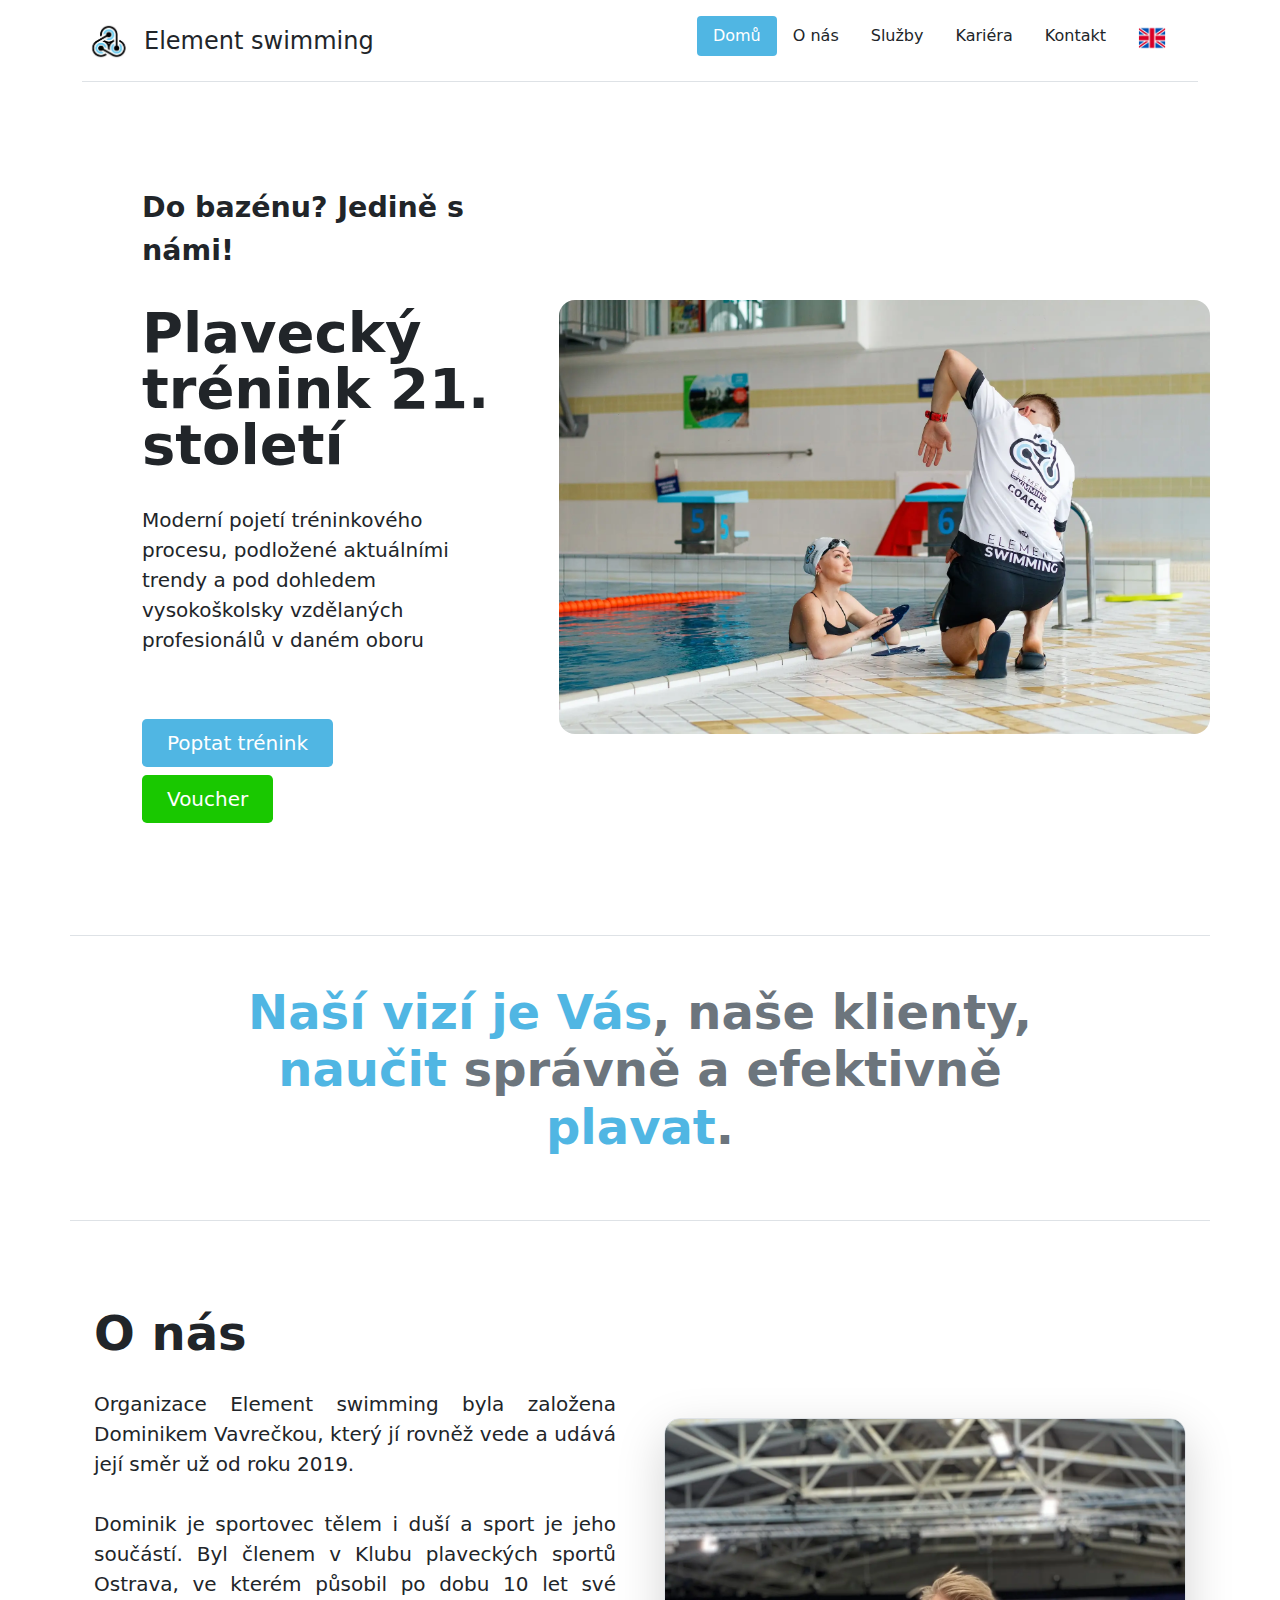
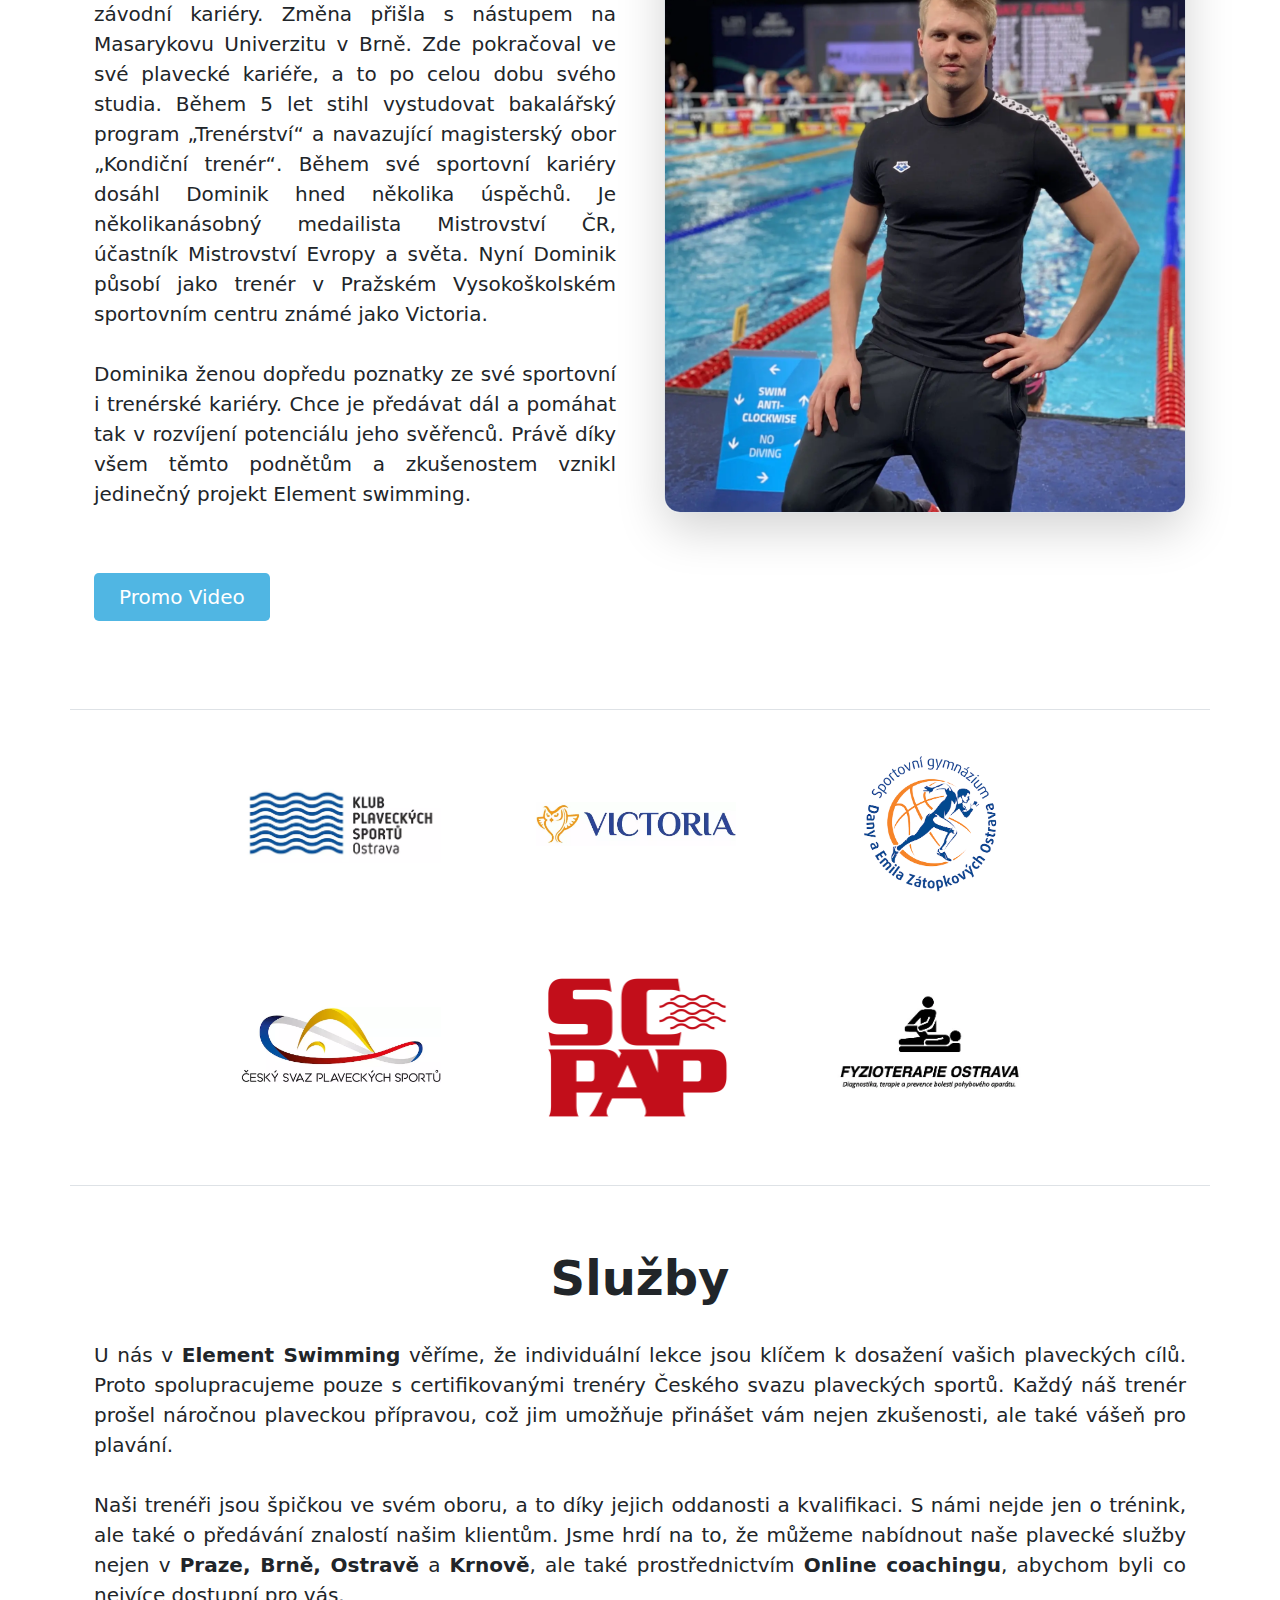
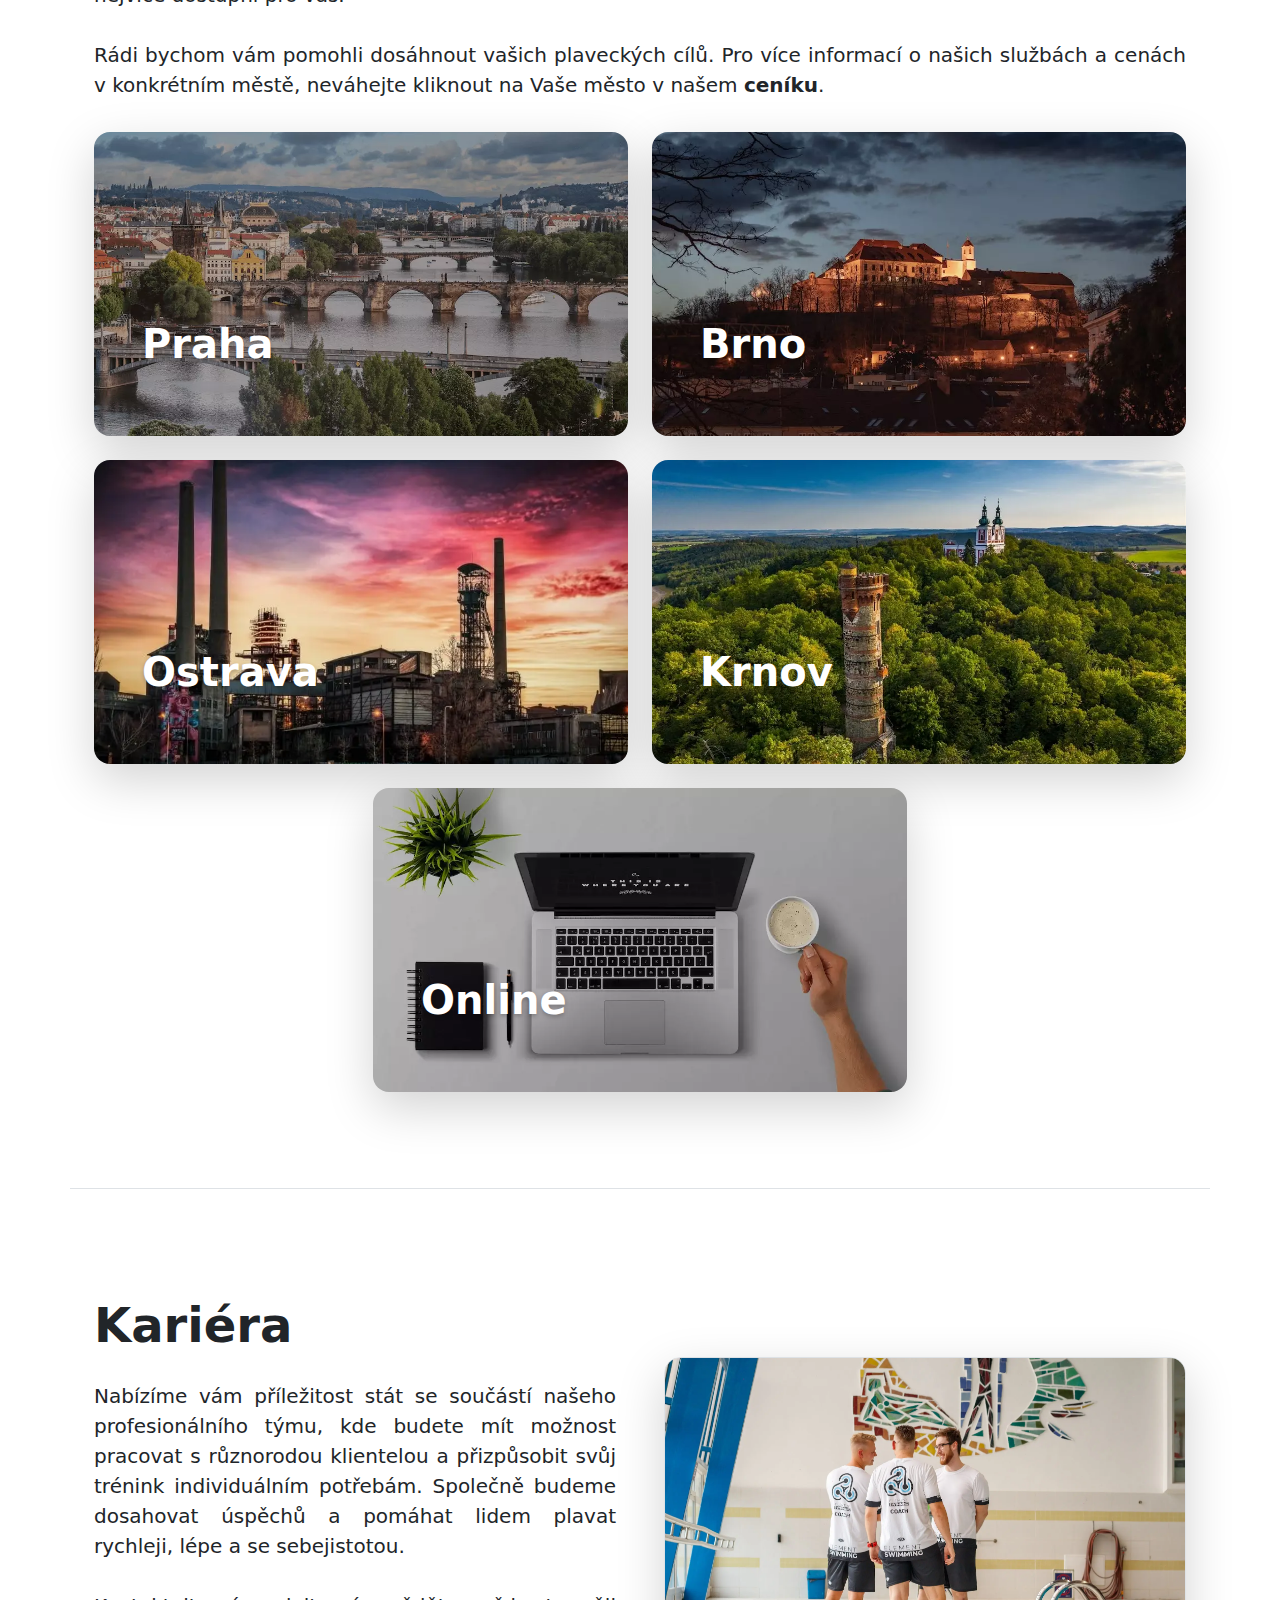
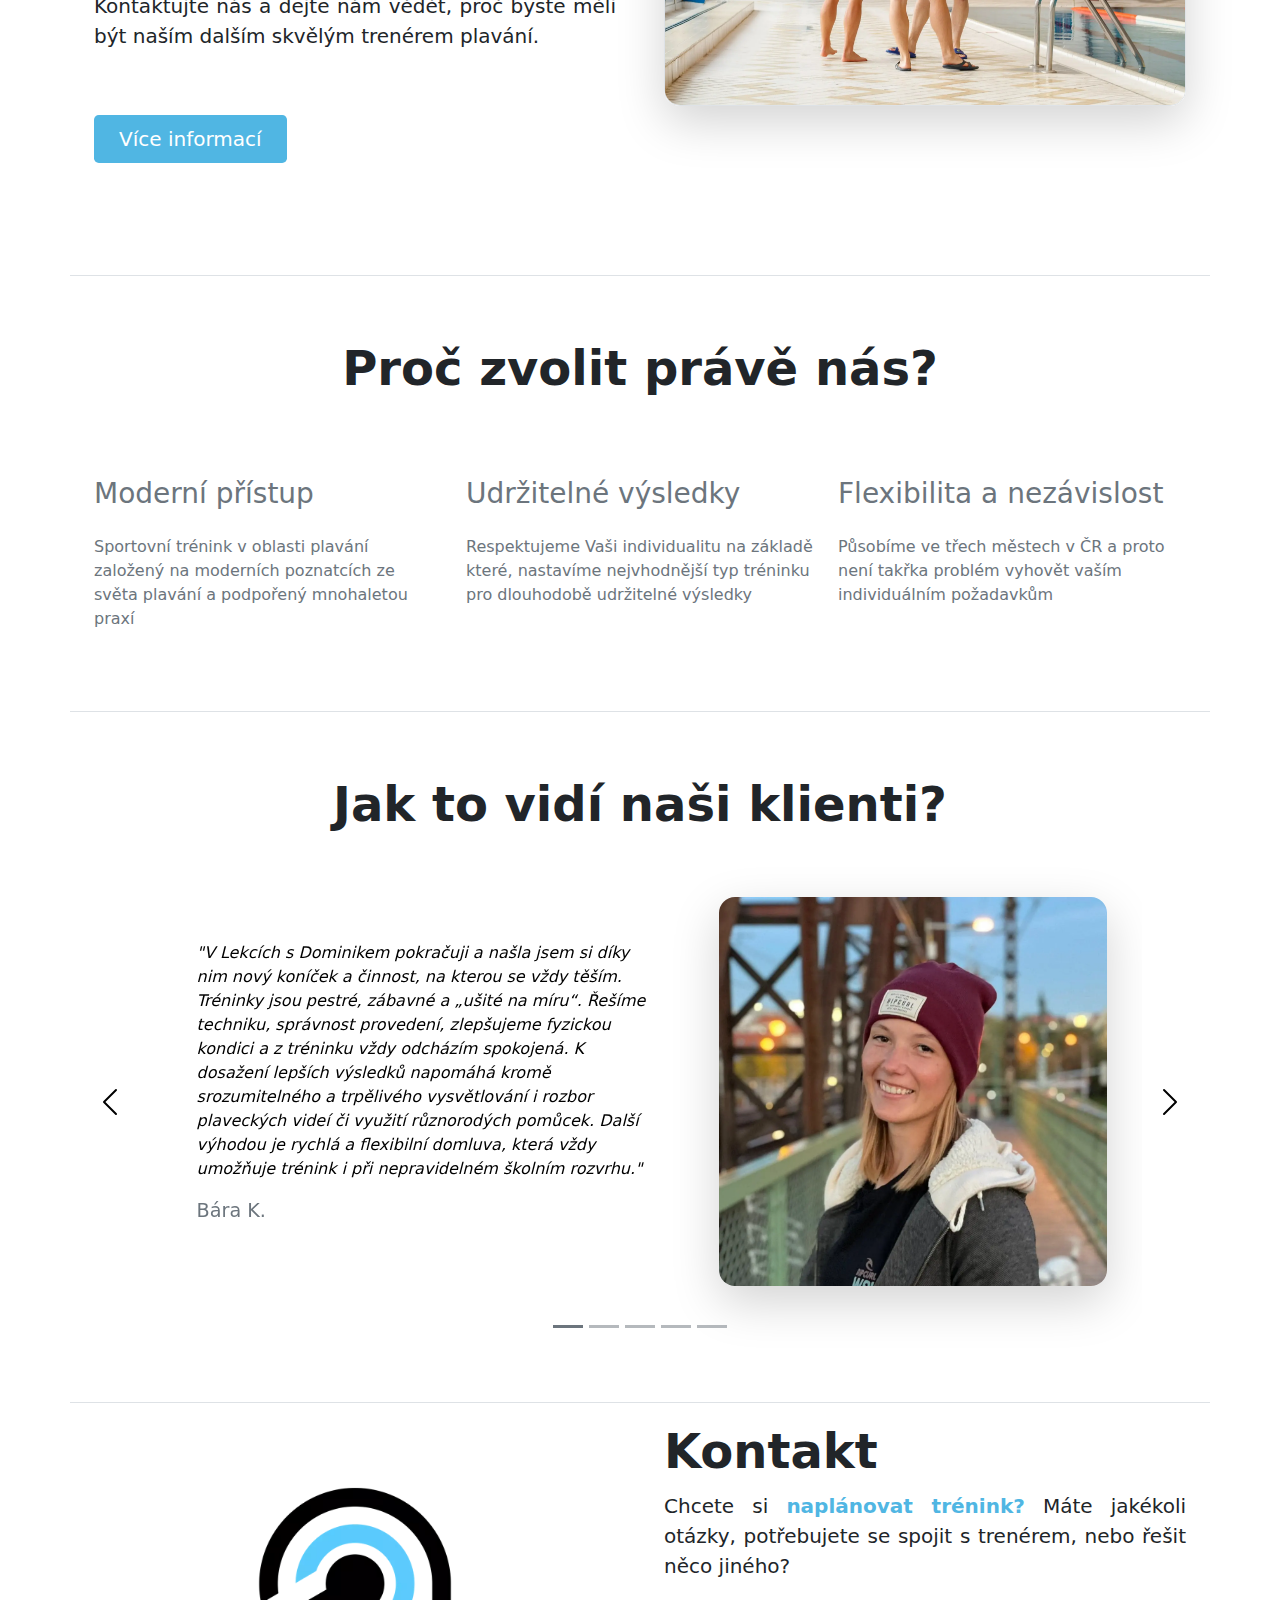
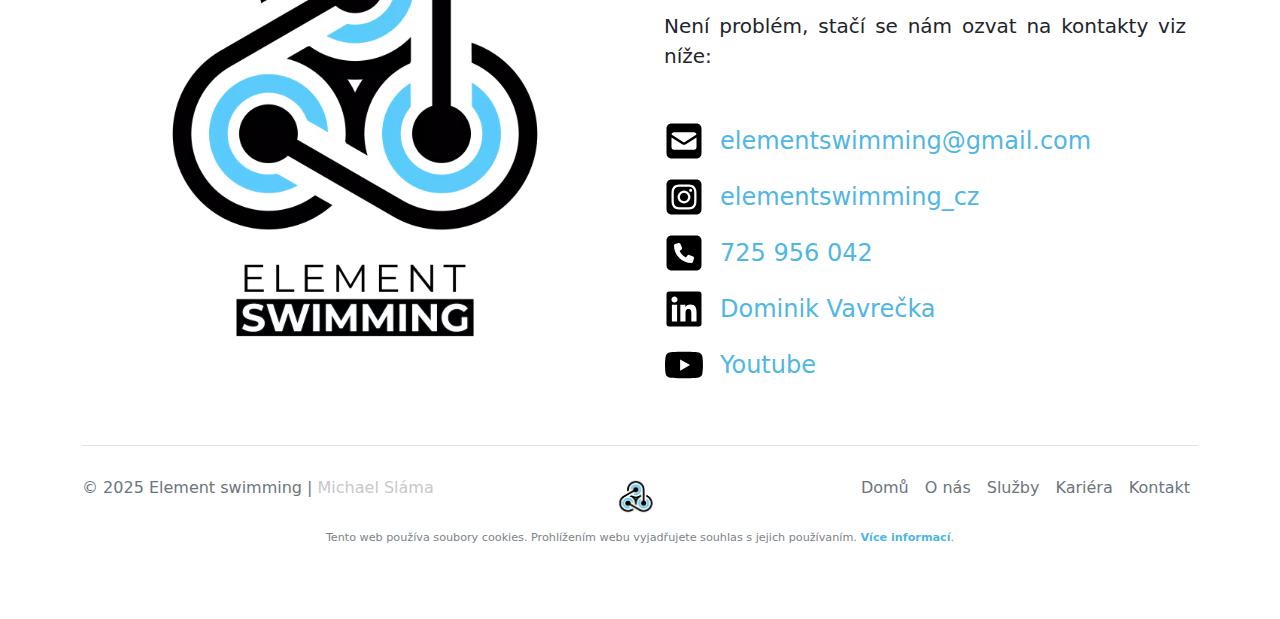
==== commit 3ecf2a59: "Fix lang image size" ====
--- a/index.html
+++ b/index.html
@@ -86,7 +86,7 @@
             <li class="nav-item"><a href="#contact" class="nav-link link-hover text-dark">Kontakt</a></li>
             <li class="nav-item">
                 <a href="index_en.html" class="nav-link text-dark">
-                    <img src="static/images/icons/uk_lan.png" title="English language" alt="English language" class="bi me-3" width="28" height="25"/>
+                    <img src="static/images/icons/uk_lan.png" title="English language" alt="English language" class="bi me-3" width="28" height="28"/>
                 </a>
             </li>
         </ul>
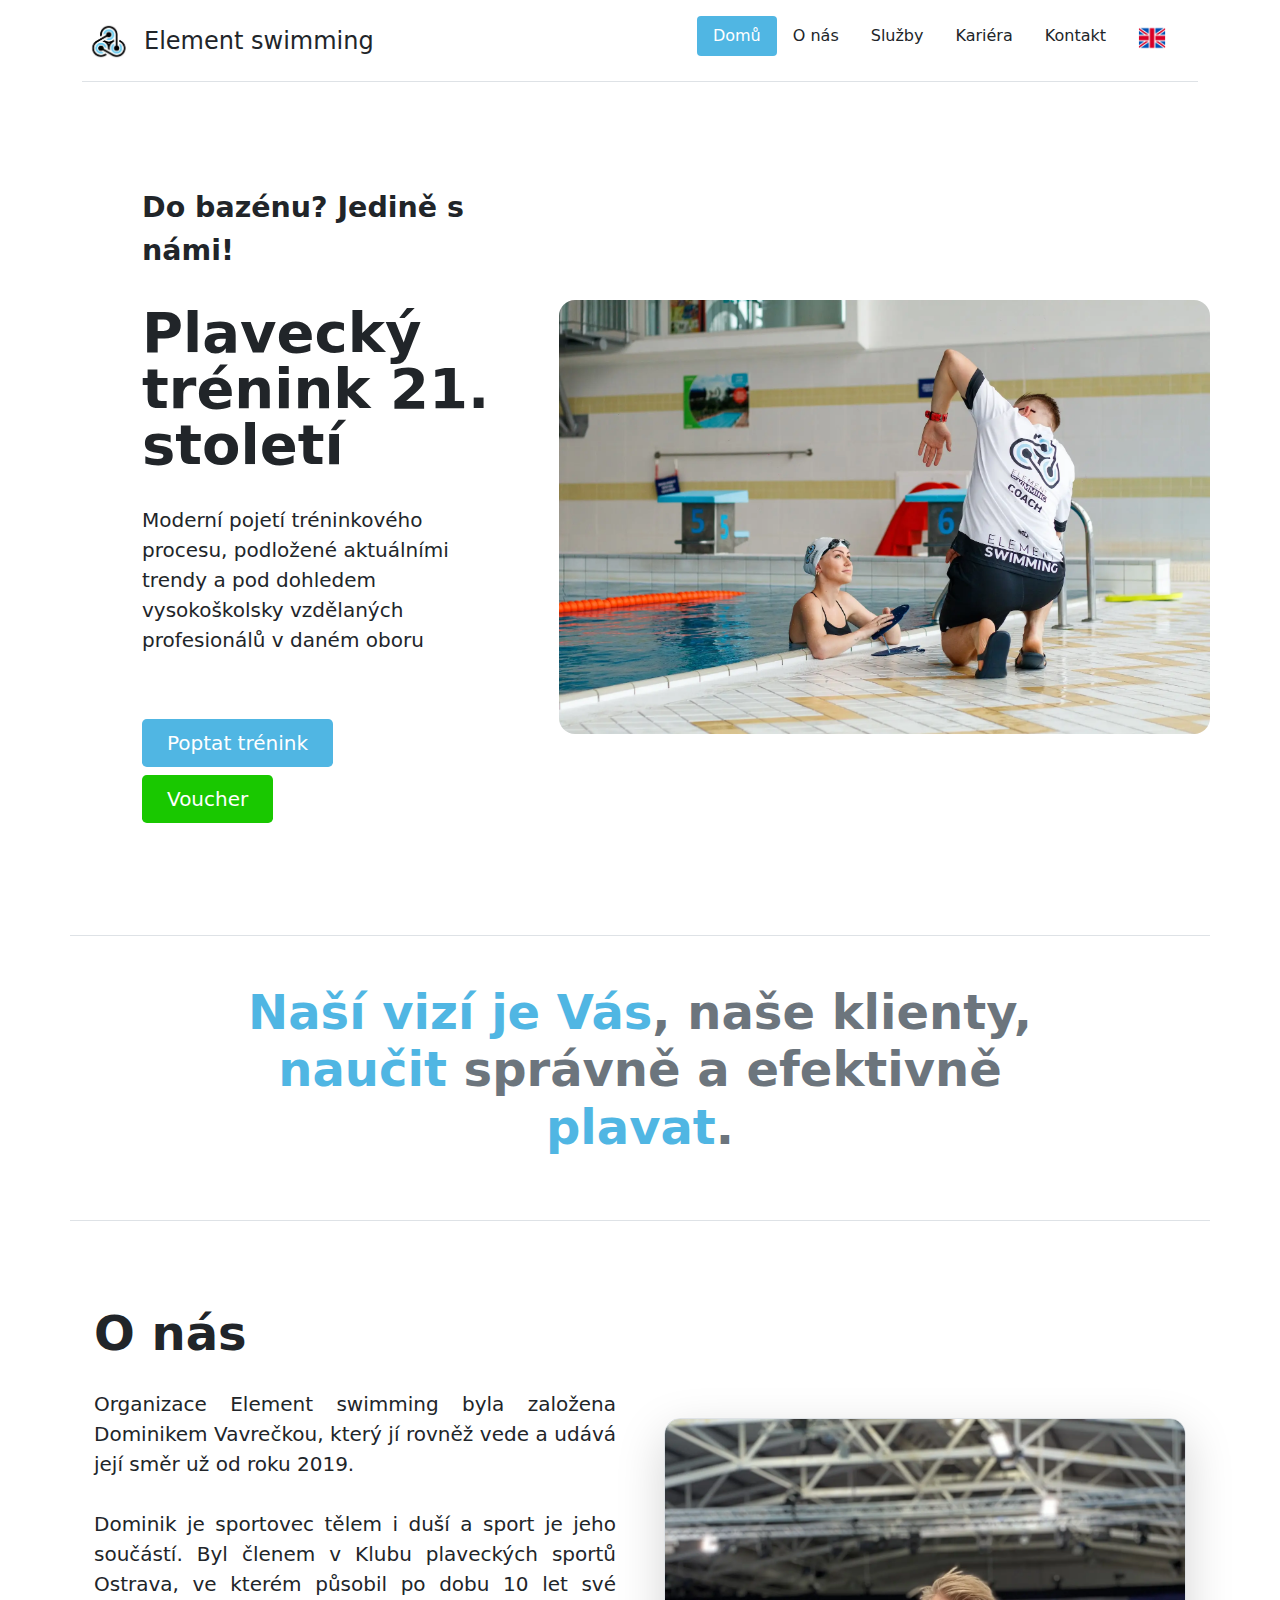
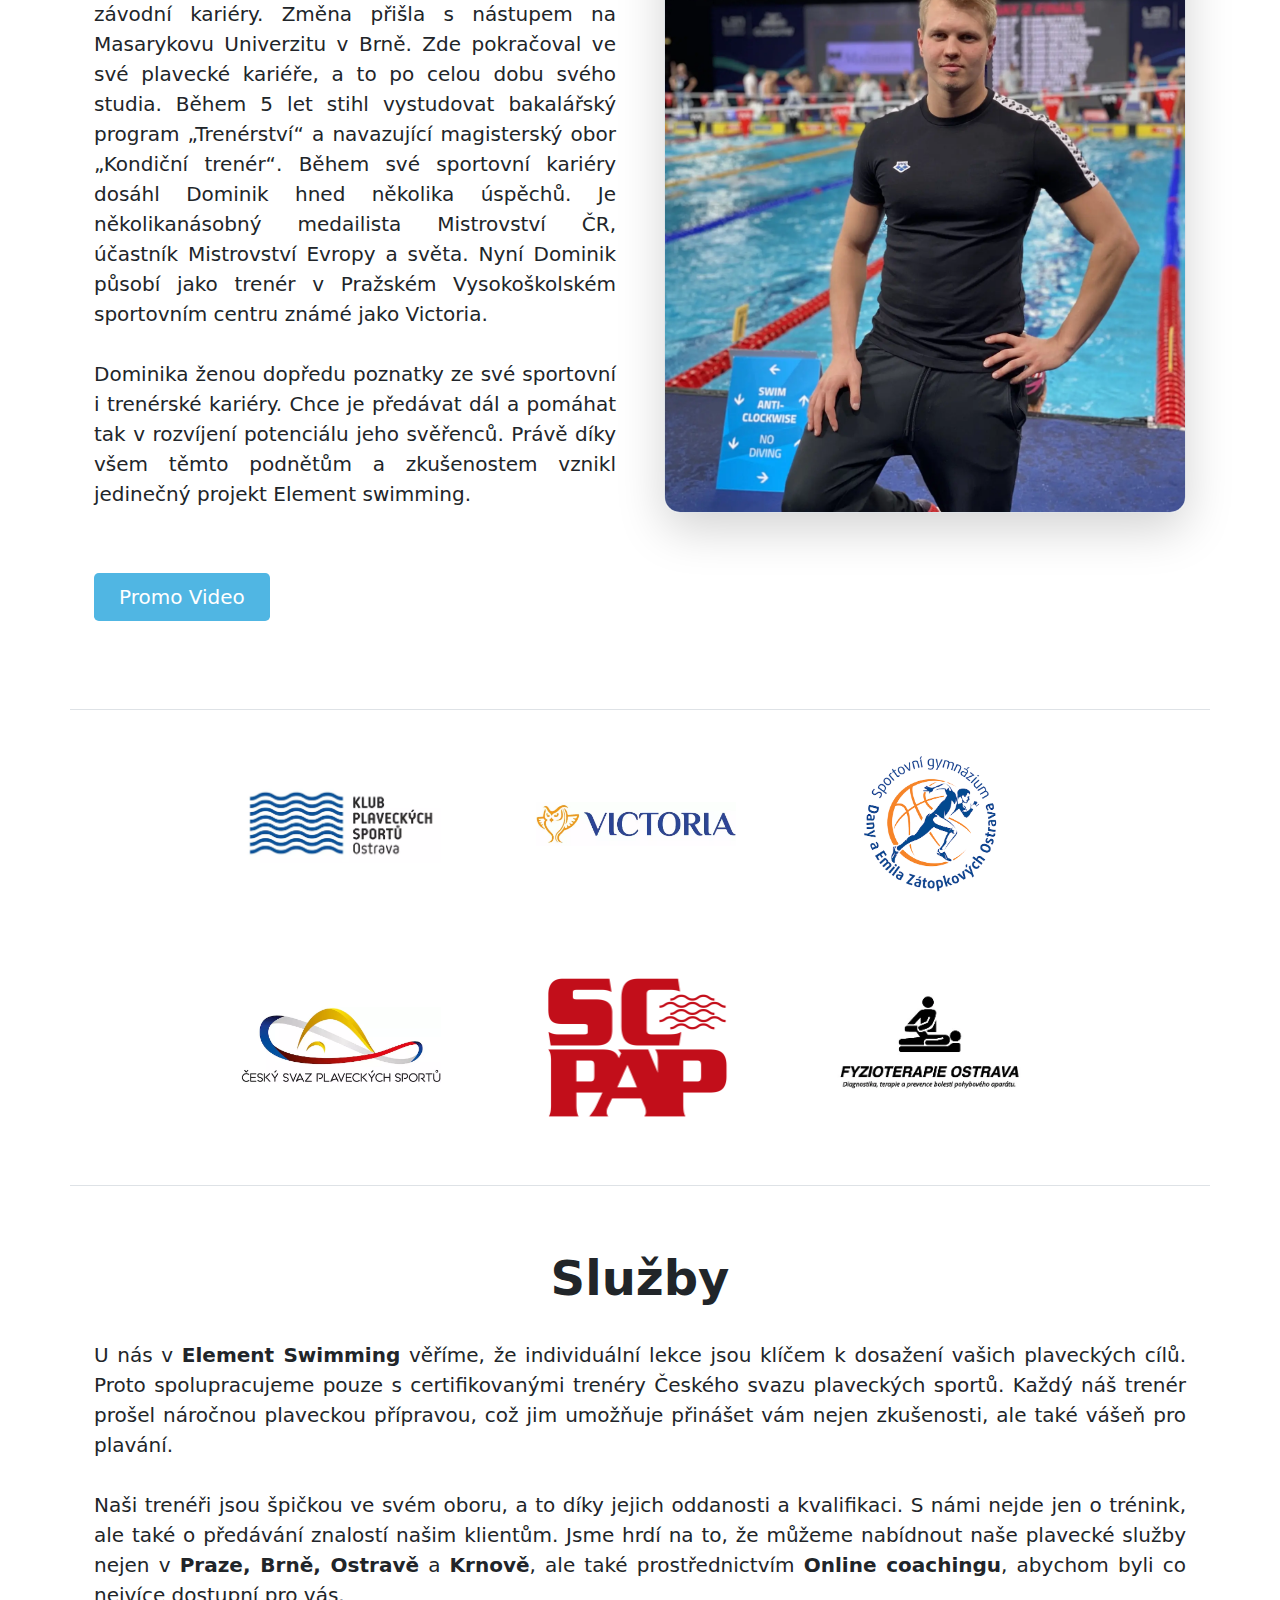
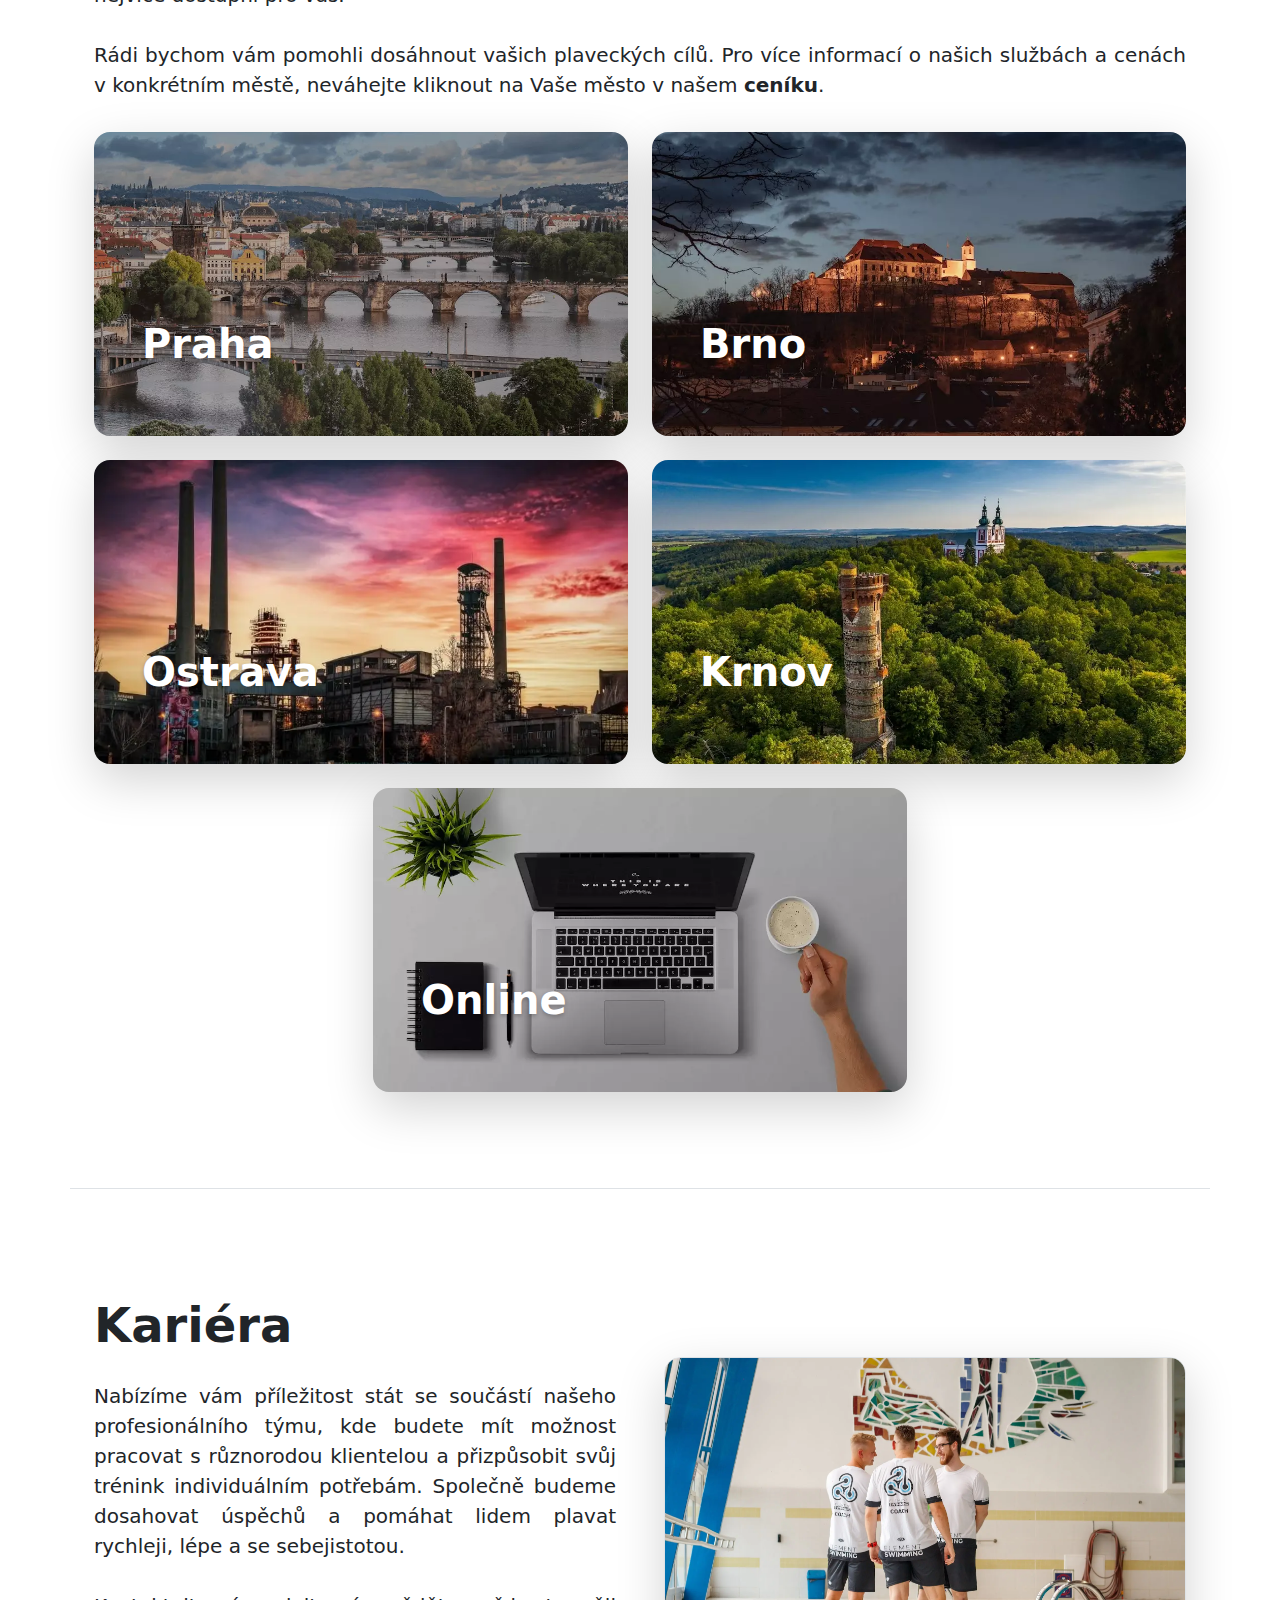
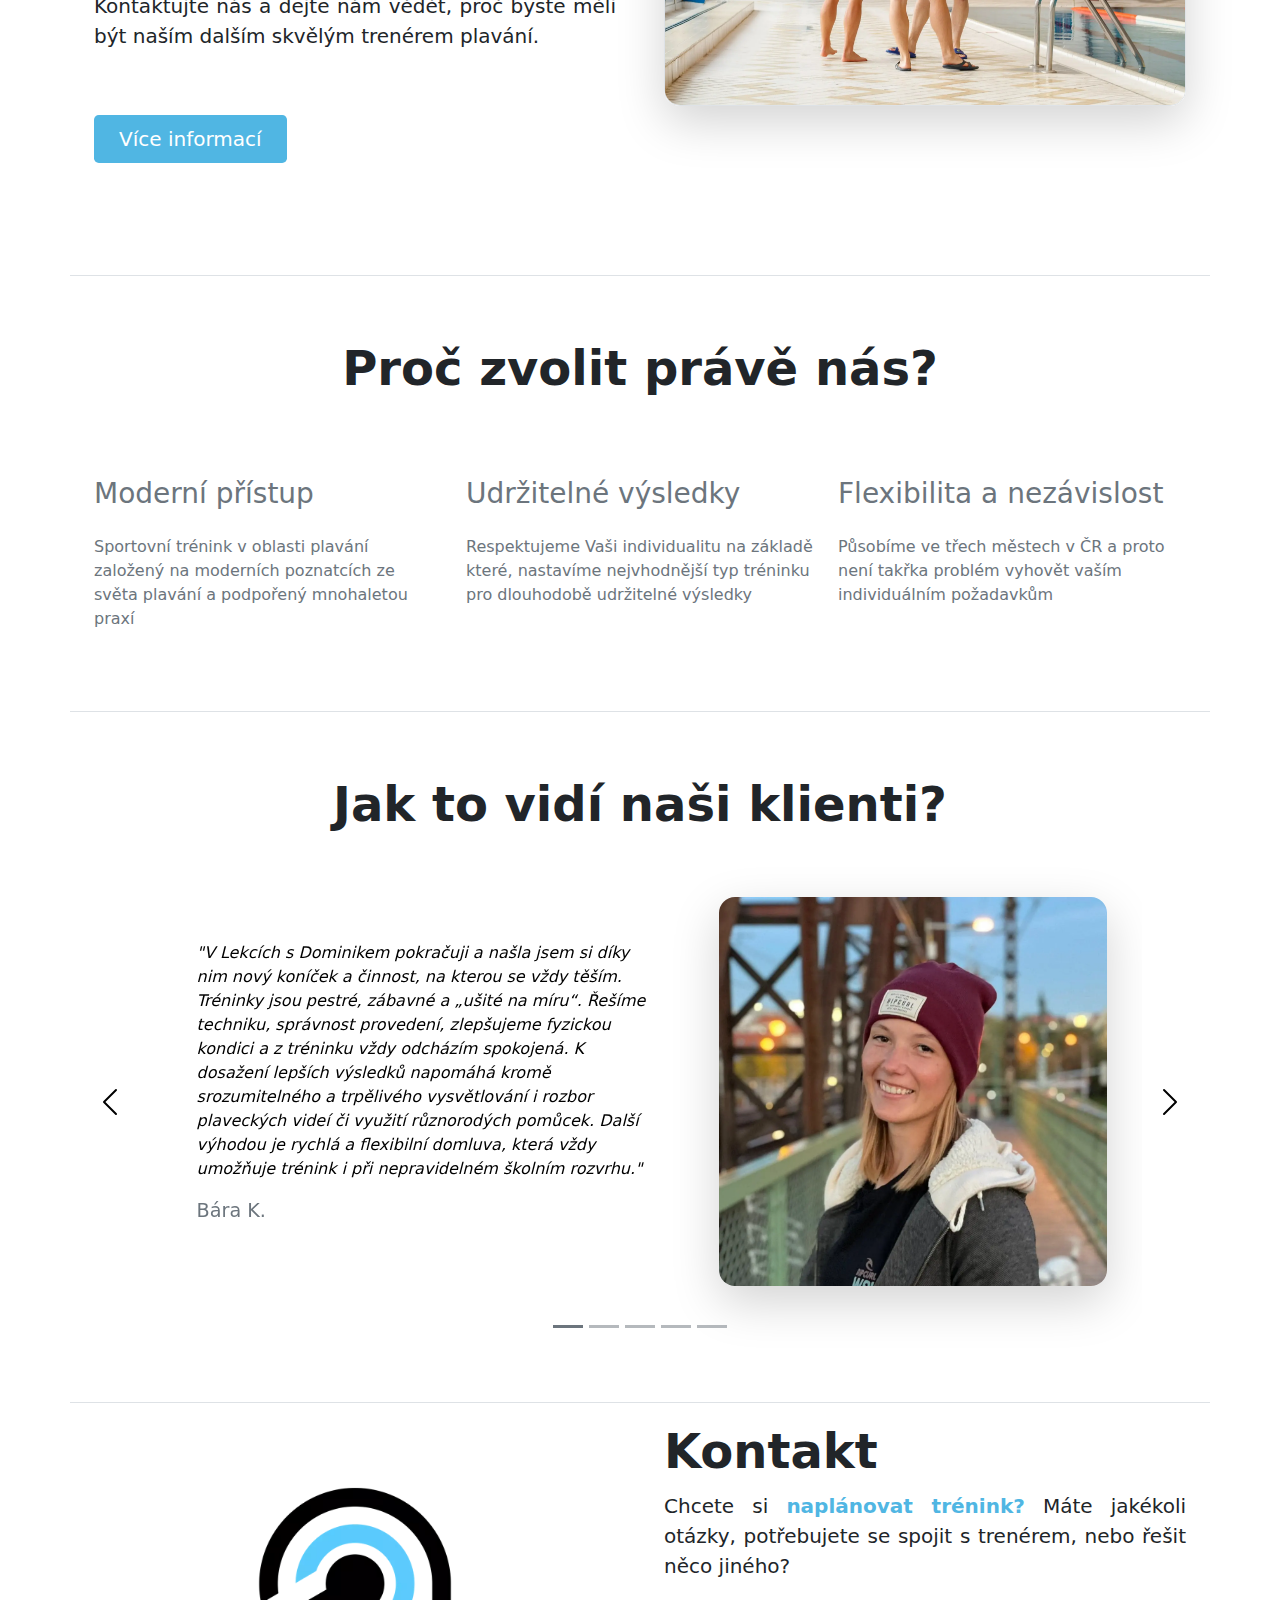
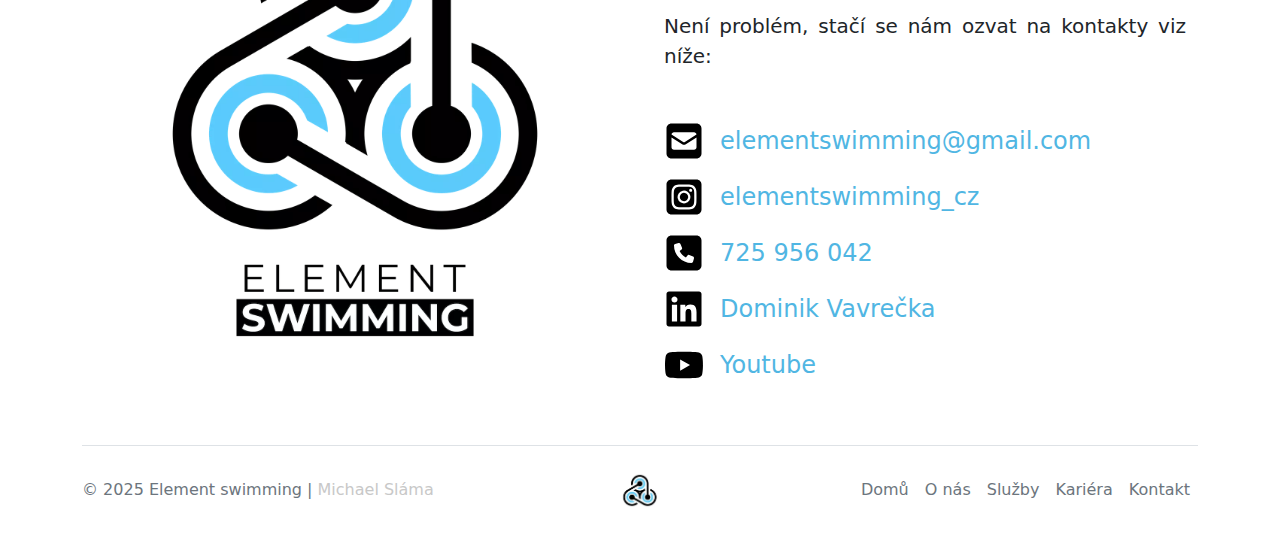
==== commit 60cc062f: "Remove deprecated cookies consent" ====
--- a/index.html
+++ b/index.html
@@ -57,16 +57,13 @@
     <link href="static/css/heroes.css" rel="stylesheet"/>
     <link href="static/css/features.css" rel="stylesheet"/>
 
-    <!-- Google tag (gtag.js) -->
-    <script async src="https://www.googletagmanager.com/gtag/js?id=G-BHLFVX1VLH">
-    </script>
-    <script>
-      window.dataLayer = window.dataLayer || [];
-      function gtag(){dataLayer.push(arguments);}
-      gtag('js', new Date());
-
-      gtag('config', 'G-BHLFVX1VLH');
-    </script>
+    <!-- Google Tag Manager -->
+    <script>(function(w,d,s,l,i){w[l]=w[l]||[];w[l].push({'gtm.start':
+    new Date().getTime(),event:'gtm.js'});var f=d.getElementsByTagName(s)[0],
+    j=d.createElement(s),dl=l!='dataLayer'?'&l='+l:'';j.async=true;j.src=
+    'https://www.googletagmanager.com/gtm.js?id='+i+dl;f.parentNode.insertBefore(j,f);
+    })(window,document,'script','dataLayer','GTM-WNFFPWD');</script>
+    <!-- End Google Tag Manager -->
 
 </head>
 <body>
@@ -104,7 +101,7 @@
                 oboru</p>
             <div class="d-grid gap-2 d-md-flex justify-content-md-start mb-4 mb-lg-3 pt-5 justify-content-center buttons">
                 <a href="https://docs.google.com/forms/d/e/1FAIpQLSfExbsQzZFEEH5-PBYWJnsd8lAc4KQTP9j4OR8wL90DF2WM_g/viewform">
-                    <button type="button" class="btn bg-color-es btn-lg px-4 me-sm-3 text-white">
+                    <button type="button" class="btn bg-color-es btn-lg px-4 me-sm-3 text-white" id="poptat-trenink">
                         Poptat trénink
                     </button>
                 </a>
@@ -529,11 +526,11 @@
 
 <!-- Footer -->
 <div class="container">
-    <footer class="d-flex flex-wrap justify-content-center align-items-center py-3 my-4 border-top">
+    <footer class="d-flex flex-wrap justify-content-center align-items-center py-4 my-4 border-top">
         <p class="col-12 col-md-4 mb-0 text-muted">&copy; 2025 Element swimming | <a class="light-gray no-decoration" href="https://www.linkedin.com/in/michael-sláma-a195641a0/">Michael Sláma</a></p>
 
-        <a href="/" class="col-12 col-md-4 d-flex align-items-center justify-content-center my-3 mb-md-0 me-md-auto link-dark text-decoration-none">
-            <img src="static/images/main/basic_logo.webp" title="Element Swimming" alt="Logo Element Swimming - záhlaví" class="bi me-2" width="54" height="36"/>
+        <a href="/" class="col-12 col-md-4 d-flex align-items-center justify-content-center mb-md-0 me-md-auto link-dark text-decoration-none">
+            <img src="static/images/main/basic_logo.webp" title="Element Swimming" alt="Logo Element Swimming - záhlaví" width="54" height="36"/>
         </a>
 
         <ul class="col-12 nav col-md-4 footer-nav">
@@ -543,12 +540,6 @@
             <li class="nav-item"><a href="#career" class="nav-link px-2 text-muted">Kariéra</a></li>
             <li class="nav-item"><a href="#contact" class="nav-link px-2 text-muted">Kontakt</a></li>
         </ul>
-        <div class="col-12 text-center py-3">
-            <p class="cookies-consent">
-                Tento web používa soubory cookies. Prohlížením webu vyjadřujete souhlas s jejich používaním.
-                <a class="text-color-es" id="cookie-button" type="button" data-bs-toggle="modal" data-bs-target="#CookiesModal">Více informací</a>.
-            </p>
-        </div>
     </footer>
 </div>
 
@@ -679,18 +670,6 @@
                             má klient příští trénink zdarma.
                         </li>
                     </ul>
-                    <span>**Podmínky využití voucheru:</span>
-                    <ul>
-                        <li>
-                            Voucher lze využít do 6 měsíců od data zakoupení.
-                        </li>
-                        <li>
-                            Nutné rezervovat termín tréninku předem, dle dostupnosti.
-                        </li>
-                        <li>
-                            Stornování musí být provedeno alespoň 24 hodin před plánovaným tréninkem.
-                        </li>
-                    </ul>
                 </div>
             </div>
         </div>
@@ -823,18 +802,6 @@
                             má klient příští trénink zdarma.
                         </li>
                     </ul>
-                    <span>**Podmínky využití voucheru:</span>
-                    <ul>
-                        <li>
-                            Voucher lze využít do 6 měsíců od data zakoupení.
-                        </li>
-                        <li>
-                            Nutné rezervovat termín tréninku předem, dle dostupnosti.
-                        </li>
-                        <li>
-                            Stornování musí být provedeno alespoň 24 hodin před plánovaným tréninkem.
-                        </li>
-                    </ul>
                 </div>
             </div>
         </div>
@@ -967,18 +934,6 @@
                             má klient příští trénink zdarma.
                         </li>
                     </ul>
-                    <span>**Podmínky využití voucheru:</span>
-                    <ul>
-                        <li>
-                            Voucher lze využít do 6 měsíců od data zakoupení.
-                        </li>
-                        <li>
-                            Nutné rezervovat termín tréninku předem, dle dostupnosti.
-                        </li>
-                        <li>
-                            Stornování musí být provedeno alespoň 24 hodin před plánovaným tréninkem.
-                        </li>
-                    </ul>
                 </div>
             </div>
         </div>
@@ -1112,18 +1067,6 @@
                             má klient příští trénink zdarma.
                         </li>
                     </ul>
-                    <span>**Podmínky využití voucheru:</span>
-                    <ul>
-                        <li>
-                            Voucher lze využít do 6 měsíců od data zakoupení.
-                        </li>
-                        <li>
-                            Nutné rezervovat termín tréninku předem, dle dostupnosti.
-                        </li>
-                        <li>
-                            Stornování musí být provedeno alespoň 24 hodin před plánovaným tréninkem.
-                        </li>
-                    </ul>
                 </div>
             </div>
         </div>
@@ -1181,55 +1124,12 @@
                             má klient příští trénink zdarma.
                         </li>
                     </ul>
-                    <span>**Podmínky využití voucheru:</span>
-                    <ul>
-                        <li>
-                            Voucher lze využít do 6 měsíců od data zakoupení.
-                        </li>
-                        <li>
-                            Nutné rezervovat termín tréninku předem, dle dostupnosti.
-                        </li>
-                        <li>
-                            Stornování musí být provedeno alespoň 24 hodin před plánovaným tréninkem.
-                        </li>
-                    </ul>
-                </div>
-            </div>
-        </div>
-    </div>
-</div>
-
-<!-- Cookies Modal -->
-<div class="modal fade" id="CookiesModal" tabindex="-1" aria-labelledby="CookiesModal" aria-hidden="true">
-    <div class="modal-dialog modal-lg modal-dialog-centered">
-        <div class="modal-content px-2">
-            <div class="modal-header text-center">
-                <h2 class="modal-title text-muted wh-100">Zásady používání souborů cookies</h2>
-                <button type="button" class="btn-close" data-bs-dismiss="modal" aria-label="Close"></button>
-            </div>
-            <div class="modal-body-cookies-consent">
-                Tyto zásady používání souborů cookies a podobných technologií se vztahují na webovou stránku www.elementswimming.cz.
-                <p class="cookie-section fw-bold">Co jsou soubory cookies?</p>
-                Soubory cookies jsou malé textové soubory, které při návštěvě webové stránky ukládá prohlížeč ve vašem počítači nebo zařízení. Soubory cookies
-                umožňují webové stránce rozpoznat zařízení a zapamatovat si určité informace o návštěvních pořadech během připojení. Soubory cookies si pamatují
-                typ používaného prohlížeče nebo nastavení, například jazyk, která zůstávají výchozím nastavením při opakované návštěvě webové stránky.
-                Údaje, které soubory cookies sbírají, jsou <span class="fw-bold">agregované</span> a <span class="fw-bold">anonymní</span>.
-                <p class="cookie-section fw-bold">Na co používáme soubory cookies?</p>
-                <span class="fw-bold">Výkonové cookies </span>umožňují analyzovat, jakým způsobem pracujete s našimi stránkami. Ty lze využít ke
-                zlepšení a zjednodušení použitelnosti našich webových stránek. Údaje, které soubory cookies sbírají, vás <span class="fw-bold">osobně neidentifikují.</span><br><br>
-                Soubory cookies, které používáme, nepoškozují váš počítač a nelze je použít ke shromažďování vašich osobních údajů.<br><br>
-                V rámci našich webových stránek používáme jako dodavatele třetí stranu - službu Google Analytics nebo odkaz na tuto
-                službu. Tyto odkazy (jakýkoli jiný obsah od dodavatelů ze třetí strany) mohou obsahovat soubory cookies třetí strany, a proto byste si informace
-                o používání takových souborů cookies měli přečíst v zásadách informace o používaných souborech cookies příslušné třetí strany.
-                <p class="cookie-section fw-bold">Jak mohu soubory cookies kontrolovat nebo vymazat?</p>
-                Většina prohlížečů přijímá soubory cookies automaticky. Pokud soubory cookies nechcete používat, budete je muset aktivně odstranit nebo
-                zablokovat. Pokud odmítnete používání souboru cookies, budete stále schopni navštívit naše webové stránky, ale některé funkce nemusí fungovat
-                správně. Pokud si tak přejete učinit, můžete zvolit možnost odmítnout či blokovat soubory cookies změnou nastavení vašeho internetového
-                prohlížeče. Pro více informací využijte nápovědu vašeho internetového prohlížeče.
-            </div>
-        </div>
-    </div>
-</div>
+                </div>
+            </div>
+        </div>
+    </div>
+</div>
+
 <script src="assets/dist/js/bootstrap.bundle.min.js"></script>
 <script>
     // add padding top to show content behind navbar
--- a/static/css/general.css
+++ b/static/css/general.css
@@ -336,30 +336,6 @@
     width: 100% !important;
 }
 
-.modal-body-cookies-consent{
-    padding: 1rem!important;
-    text-align: justify!important;
-}
-
-.cookies-consent{
-    font-size: 0.7rem!important;
-    color:#7b838a!important;
-    display: block!important;
-}
-
-.cookies-consent a{
-    font-weight: 600!important;
-    text-decoration: none!important;
-}
-
-.cookie-consent-title{
-    font-size:2rem!important;
-}
-
-.cookie-section{
-    padding-top:0.5rem!important;
-    font-size:1.5rem!important;
-}
 
 .font-italic{
     font-style: italic!important;
--- a/static/css/general.css
+++ b/static/css/general.css
@@ -336,30 +336,6 @@
     width: 100% !important;
 }
 
-.modal-body-cookies-consent{
-    padding: 1rem!important;
-    text-align: justify!important;
-}
-
-.cookies-consent{
-    font-size: 0.7rem!important;
-    color:#7b838a!important;
-    display: block!important;
-}
-
-.cookies-consent a{
-    font-weight: 600!important;
-    text-decoration: none!important;
-}
-
-.cookie-consent-title{
-    font-size:2rem!important;
-}
-
-.cookie-section{
-    padding-top:0.5rem!important;
-    font-size:1.5rem!important;
-}
 
 .font-italic{
     font-style: italic!important;
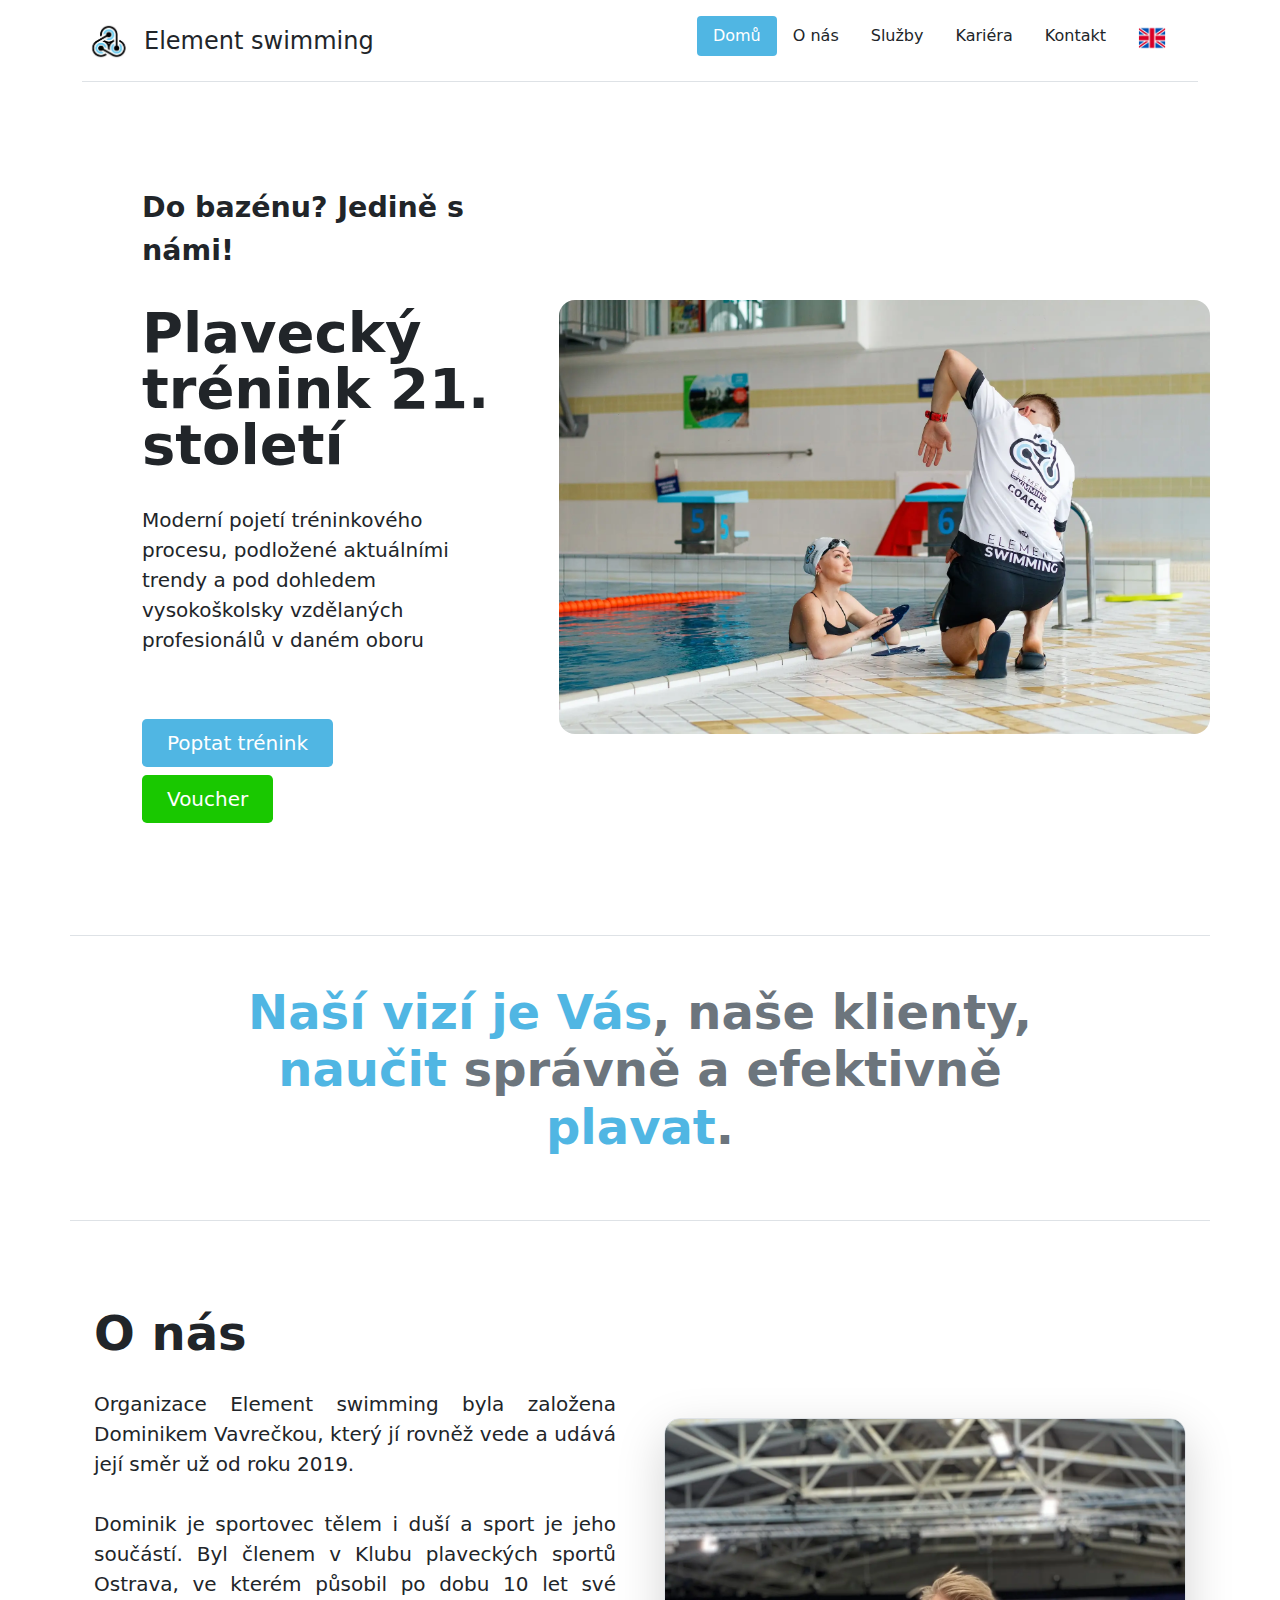
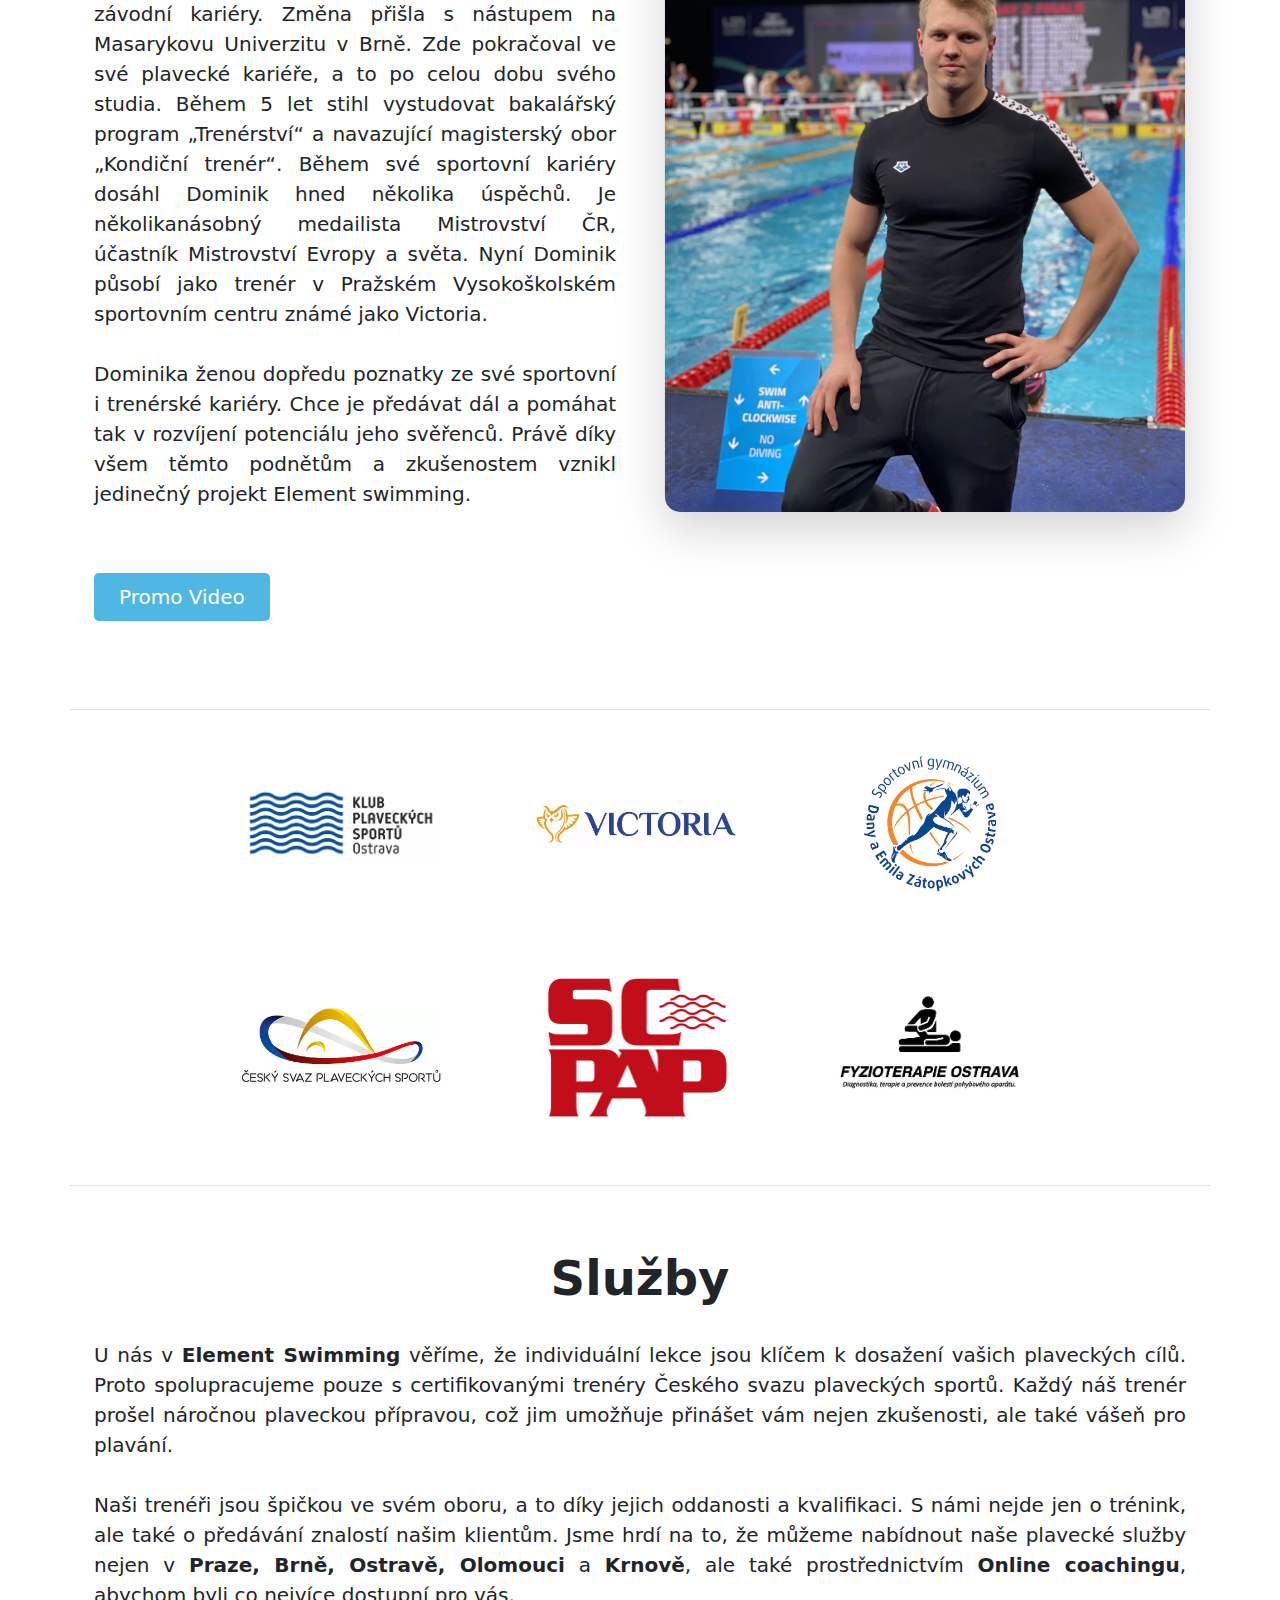
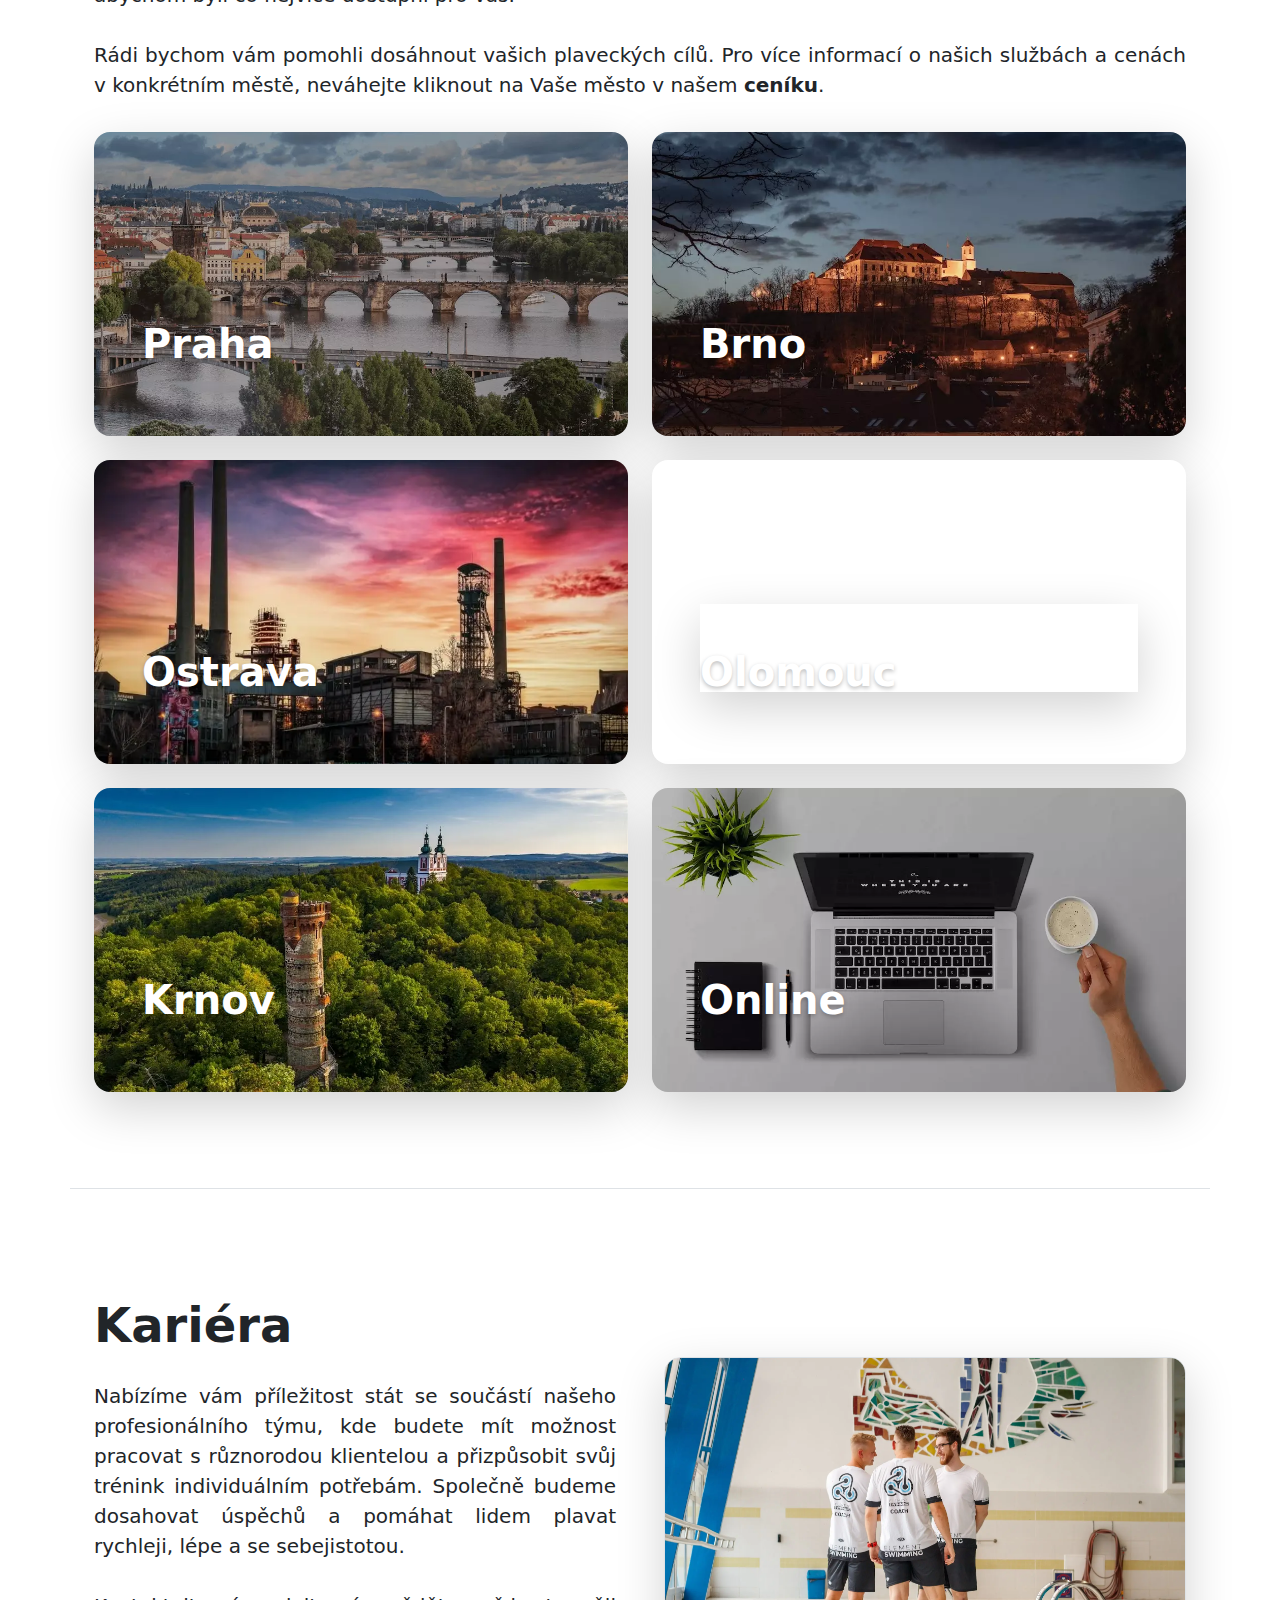
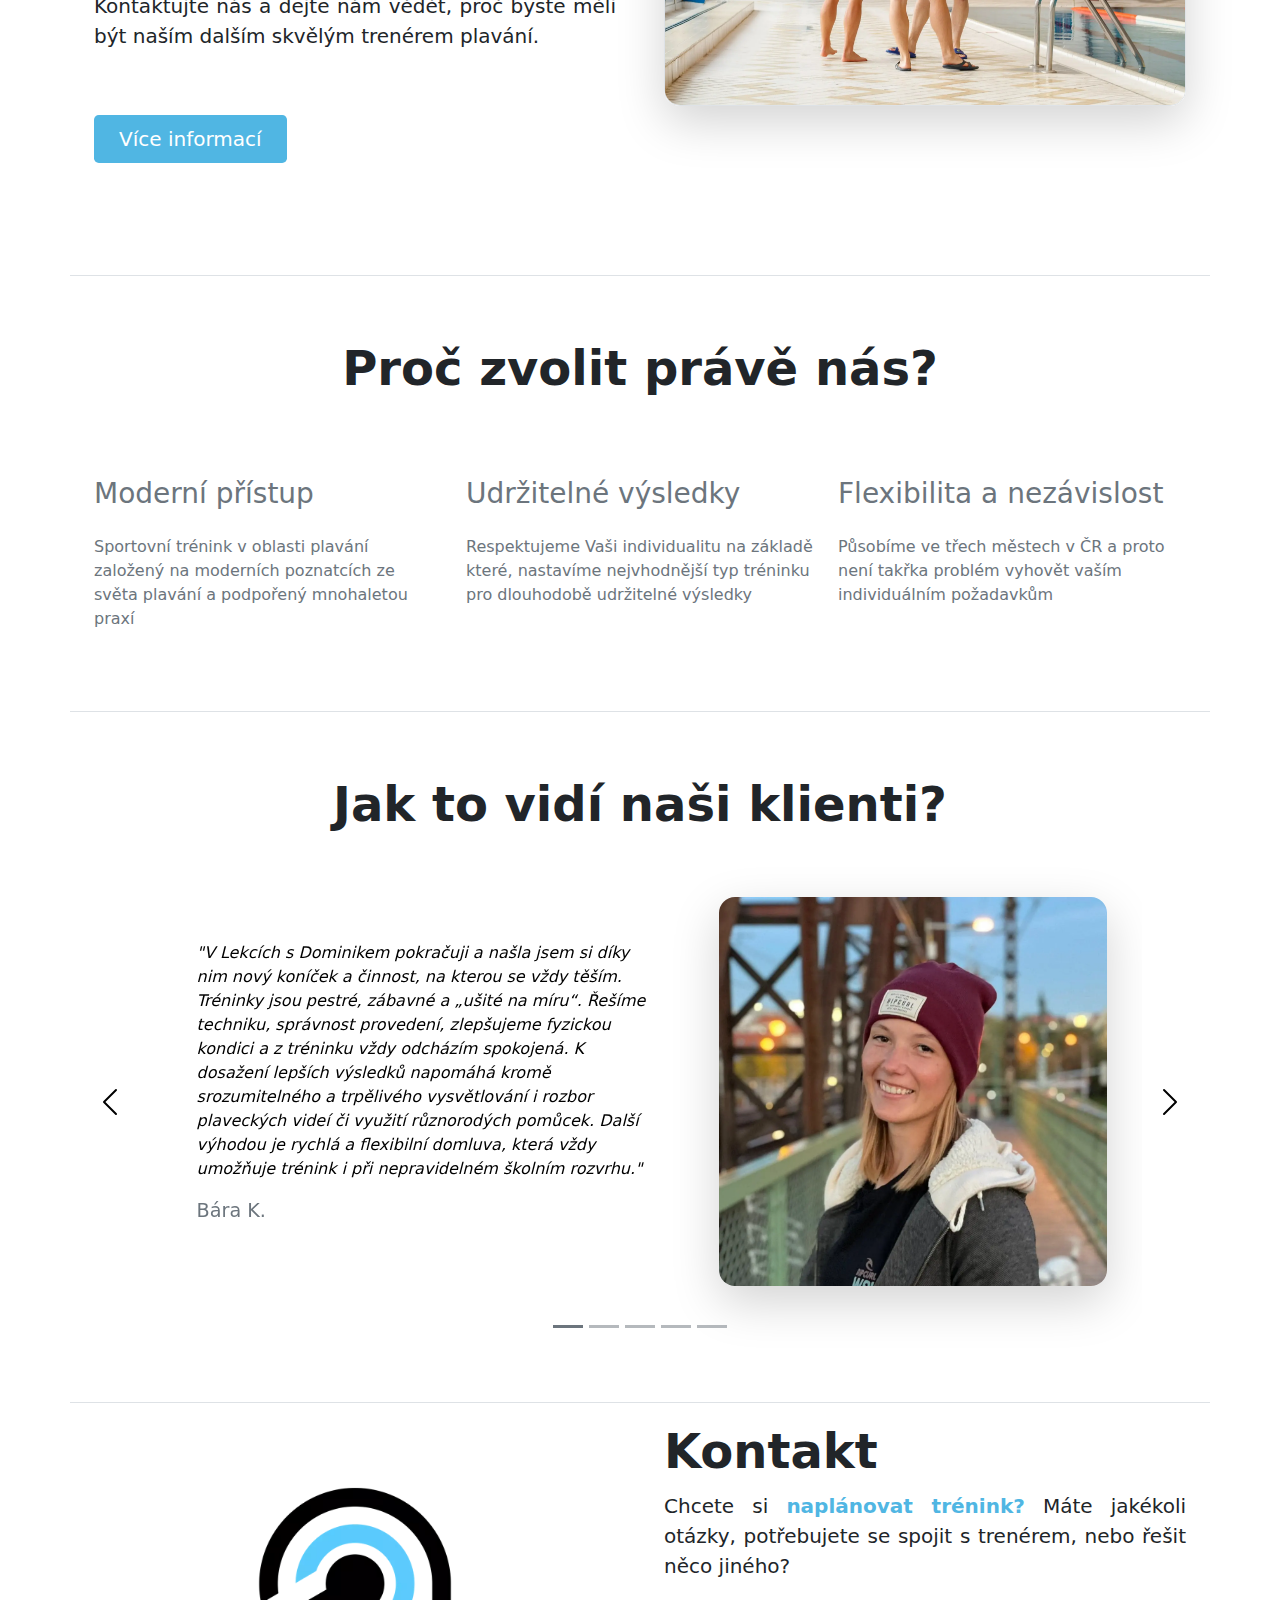
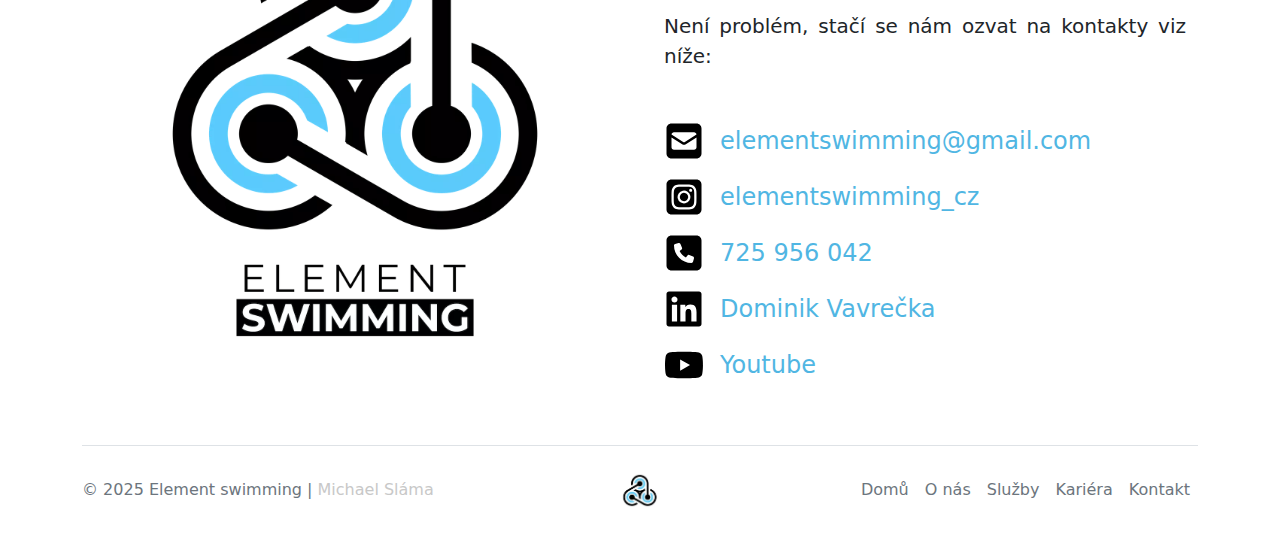
==== commit c5e80088: "Add Olomouc" ====
--- a/index.html
+++ b/index.html
@@ -4,14 +4,14 @@
     <!-- Required meta tags -->
     <meta charset="utf-8"/>
     <meta name="viewport" content="width=device-width, initial-scale=1.0 maximum-scale=5.0">
-    <title>Trenér plavání Praha, Brno, Ostrava, Krnov a Online | ES</title>
-    <meta content="Plavecký trénink pod dohledem vysokoškolsky vzdělaných profesionálů s několikaletou praxí v oboru - Praha, Brno, Ostrava, Krnov nebo Online"
+    <title>Trenér plavání Praha, Brno, Ostrava, Olomouc, Krnov a Online | ES</title>
+    <meta content="Plavecký trénink pod dohledem vysokoškolsky vzdělaných profesionálů s několikaletou praxí v oboru - Praha, Brno, Ostrava, Olomouc, Krnov nebo Online"
           name="description">
 
     <meta property="og:locale" content="cs_CZ">
-    <meta property="og:title" content="Trenér plavání Praha, Brno, Ostrava, Krnov a Online">
+    <meta property="og:title" content="Trenér plavání Praha, Brno, Ostrava, Olomouc, Krnov a Online">
     <meta property="og:description"
-          content="Plavecký trénink pod dohledem vysokoškolsky vzdělaných profesionálů s několikaletou praxí v oboru - Praha, Brno, Ostrava, Krnov nebo Online">
+          content="Plavecký trénink pod dohledem vysokoškolsky vzdělaných profesionálů s několikaletou praxí v oboru - Praha, Brno, Ostrava, Olomouc, Krnov nebo Online">
     <meta property="og:type" content="website">
     <meta property="og:url" content="https://www.elementswimming.cz/">
     <meta property="og:site_name" content="Element swimming">
@@ -23,11 +23,13 @@
     <meta name="twitter:site" content="@elementswimming">
     <meta name="twitter:title" content="Element swimming">
     <meta name="twitter:description"
-          content="Plavecký trénink pod dohledem vysokoškolsky vzdělaných profesionálů s několikaletou praxí v oboru - Praha, Brno, Ostrava, Krnov nebo Online">
+          content="Plavecký trénink pod dohledem vysokoškolsky vzdělaných profesionálů s několikaletou praxí v oboru - Praha, Brno, Ostrava, Olomouc, Krnov nebo Online">
     <meta name="twitter:image" content="https://www.elementswimming.cz/static/images/home_photo.webp">
 
     <link rel="icon" href="static/images/icons/logo_icon.png">
-    <link rel="canonical" href="https://www.elementswimming.cz/index.html"/>
+    <link rel="canonical" href="https://www.elementswimming.cz">
+    <link rel="alternate" hreflang="cs" href="https://www.elementswimming.cz">
+    <link rel="alternate" hreflang="en" href="https://www.elementswimming.cz/index_en.html">
     <link rel="apple-touch-icon" href="static/images/icons/apple-touch-icon-144x144.png">
     <!-- Bootstrap core CSS -->
     <link href="assets/dist/css/bootstrap.min.css" rel="stylesheet"/>
@@ -95,7 +97,7 @@
     <div class="row p-4 pb-0 pe-lg-0 pt-lg-5 align-items-center">
         <div class="col-lg-5 p-3 p-lg-5 pt-lg-3 justify-content-center">
             <p class="pre-title fw-bold">Do bazénu? Jedině s námi!</p>
-            <h1 class="pre-title fw-bold" style="display:none">Trenér plavání Praha, Brno, Ostrava, Krnov a Online</h1>
+            <h1 class="pre-title fw-bold" style="display:none">Trenér plavání Praha, Brno, Ostrava, Olomouc, Krnov a Online</h1>
             <p class="display-4 fw-bold lh-1 py-3">Plavecký trénink 21. století</p>
             <p class="lead">Moderní pojetí tréninkového procesu, podložené aktuálními trendy a pod dohledem vysokoškolsky vzdělaných profesionálů v daném
                 oboru</p>
@@ -202,7 +204,7 @@
             <br><br>
             Naši trenéři jsou špičkou ve svém oboru, a to díky jejich oddanosti a kvalifikaci. S námi nejde jen o
             trénink, ale také o předávání znalostí našim klientům. Jsme hrdí na to, že můžeme nabídnout naše plavecké
-            služby nejen v <span class="fw-bold">Praze, Brně, Ostravě</span> a <span class="fw-bold">Krnově</span>,
+            služby nejen v <span class="fw-bold">Praze, Brně, Ostravě, Olomouci</span> a <span class="fw-bold">Krnově</span>,
             ale také prostřednictvím <span class="fw-bold">Online coachingu</span>, abychom byli co nejvíce
             dostupní pro vás.
             <br><br>
@@ -241,7 +243,7 @@
         </div>
 
         <div class="col">
-            <button id="ostrava" class="btn-no-style" data-bs-toggle="modal" data-bs-target="#OstravaModal">
+            <button id="ostrava" class="btn-no-style" data-bs-toggle="modal" data-bs-target="#OtherCitiesModal">
                 <div class="card card-cover h-100 overflow-hidden text-white rounded-5 shadow-lg" style="background-image: url('static/images/services/ostrava.webp');">
                     <div class="d-flex flex-column h-100 p-5 mt-5 pb-3 text-shadow-1">
                         <h2 class="pt-5 mt-5 mb-4 display-6 lh-1 fw-bold text-start">Ostrava</h2>
@@ -255,7 +257,22 @@
         </div>
 
         <div class="col">
-            <button id="krnov" class="btn-no-style" data-bs-toggle="modal" data-bs-target="#KrnovModal">
+            <button id="olomouc" class="btn-no-style" data-bs-toggle="modal" data-bs-target="#OtherCitiesModal">
+                <div class="card card-cover h-100 overflow-hidden text-white rounded-5 shadow-lg" style="background-image: url('static/images/services/olomouc.webp');">
+                    <div class="d-flex flex-column h-100 p-5 mt-5 pb-3 text-shadow-1">
+                        <h2
+                                class="pt-5 mt-5 mb-4 display-6 lh-1 fw-bold text-start shadow-lg">Olomouc</h2>
+                        <ul class="d-flex list-unstyled mt-auto">
+                            <li class="me-auto">
+                            </li>
+                        </ul>
+                    </div>
+                </div>
+            </button>
+        </div>
+
+        <div class="col">
+            <button id="krnov" class="btn-no-style" data-bs-toggle="modal" data-bs-target="#OtherCitiesModal">
                 <div class="card card-cover h-100 overflow-hidden text-white rounded-5 shadow-lg" style="background-image: url('static/images/services/krnov.webp');">
                     <div class="d-flex flex-column h-100 p-5 mt-5 pb-3 text-shadow-1">
                         <h2
@@ -808,140 +825,7 @@
     </div>
 </div>
 
-<div class="modal fade" id="OstravaModal" tabindex="-1" aria-labelledby="OstravaModal" aria-hidden="true">
-    <div class="modal-dialog modal-lg modal-dialog-centered">
-        <div class="modal-content px-2">
-            <div class="modal-header text-center">
-                <button type="button" class="btn-close" data-bs-dismiss="modal" aria-label="Close"></button>
-            </div>
-            <div class="modal-body">
-                <div class="row row-cols-1 align-items-stretch pb-3">
-                    <div class="col">
-                        <div class="card card-cover h-90 overflow-hidden text-white bg-color-es rounded-5 shadow-lg">
-                            <div class="d-flex flex-column h-50 p-5 pb-4 text-white text-shadow-1">
-                                <div class="d-flex justify-content-between flex-wrap align-items-center">
-                                    <p class="mb-3 display-6 lh-1 fw-bold pr-2">Individuální lekce</p>
-                                    <p class="mb-3 display-cust lh-1 fw-bold">649 Kč/hod</p>
-                                </div>
-                                <ul class="d-flex list-unstyled mt-auto">
-                                    <li class="d-flex align-items-center me-3">
-                                        <small>
-                                            Nebaví tě “kroužit odezdi ke zdi”? Nabízíme Ti smysluplný trénink tak,
-                                            že jsi pod drobnohledem profesionála a víš, že jsi na tréninku, který je
-                                            nastaven tak, aby vedl ke zlepšení tvých cílů.
-                                        </small>
-                                    </li>
-                                </ul>
-                            </div>
-                        </div>
-                    </div>
-                    <div class="col">
-                        <div class="card card-cover h-90 overflow-hidden text-white bg-color-es rounded-5 shadow-lg">
-                            <div class="d-flex flex-column h-50 p-5 pb-4 text-white text-shadow-1">
-                                <div class="d-flex justify-content-between flex-wrap align-items-center">
-                                    <p class="mb-4 display-6 lh-1 fw-bold">Lekce pro dvojice</p>
-                                    <p class="mb-4 display-cust lh-1 fw-bold">699 Kč/hod</p>
-                                </div>
-                                <ul class="d-flex list-unstyled mt-auto">
-                                    <li class="d-flex align-items-center me-3">
-                                        <small>
-                                            Nerad chodíš sportovat sám? Raději jdeš s přítelkyní, kolegou z práce,
-                                            bráchou, ségrou a nebo babičkou? Tak v tom případě neváhej, vem toho, s kým
-                                            normálně chodíš a plav.
-                                        </small>
-                                    </li>
-                                </ul>
-                            </div>
-                        </div>
-                    </div>
-                    <div class="col">
-                        <div class="card card-cover h-90 overflow-hidden text-white bg-color-es rounded-5 shadow-lg">
-                            <div class="d-flex flex-column h-50 p-5 pb-4 text-white text-shadow-1">
-                                <div class="d-flex justify-content-between flex-wrap align-items-center">
-                                    <p class="mb-4 display-6 lh-1 fw-bold">Skupinové lekce</p>
-                                    <p class="mb-4 display-cust lh-1 fw-bold">Od 799 Kč/hod</p>
-                                </div>
-                                <ul class="d-flex list-unstyled mt-auto">
-                                    <li class="d-flex align-items-center me-3">
-                                        <small>
-                                            Lekce, kdy se sejdou ti, kteří výkonnostně zapadají k sobě a
-                                            nebo právě ti, kteří chodí plavat jako parta.
-                                        </small>
-                                    </li>
-                                </ul>
-                            </div>
-                        </div>
-                    </div>
-                    <div class="col">
-                        <div class="card card-cover h-90 overflow-hidden text-white bg-color-es rounded-5 shadow-lg">
-                            <div class="d-flex flex-column h-50 p-5 pb-4 text-white text-shadow-1">
-                                <div class="d-flex justify-content-between flex-wrap align-items-center">
-                                    <p class="mb-3 display-6 lh-1 fw-bold pr-2">Lekce pro (ne)plavce</p>
-                                    <p class="mb-3 display-cust lh-1 fw-bold">799 Kč/hod</p>
-                                </div>
-                                <ul class="d-flex list-unstyled mt-auto">
-                                    <li class="d-flex align-items-center me-3">
-                                        <small>
-                                            Pokud se máš v plánu naučit plavat v pozdějším věku a nebo chceš někoho,
-                                            kdo se bude tvým dětem věnovat víc, než trenér co má v kroužku 20 dětí, tak napiš.
-                                        </small>
-                                    </li>
-                                </ul>
-                            </div>
-                        </div>
-                    </div>
-                    <div class="col">
-                        <div class="card card-cover h-90 overflow-hidden text-white bg-green rounded-5 shadow-lg">
-                            <div class="d-flex flex-column h-50 p-5 pb-4 text-white text-shadow-1">
-                                <div class="d-flex justify-content-between flex-wrap align-items-center">
-                                    <p class="mb-4 display-6 lh-1 fw-bold">Rozbor techniky</p>
-                                    <p class="mb-4 display-cust lh-1 fw-bold">2499 Kč</p>
-                                </div>
-                                <ul class="d-flex list-unstyled mt-auto">
-                                    <li class="d-flex align-items-center me-3 text-justify long-text">
-                                        <small>
-                                            Techniku videí z Youtube máš zmáklou ale ve vodě to stále není ono?
-                                            Myslíš si, že pohyby ve vodě opakuješ jak ve videu ale očekávaný progress nikde?
-                                            Tak tady pro tebe něco mám -  Videoanalýza plaveckého způsobu s následnou korekcí techniky.
-                                            Při využití této služby ti poskytnu video záznam tvého plavání,
-                                            který společně projdeme jak teoreticky, tak prakticky.
-                                        </small>
-                                    </li>
-                                </ul>
-                            </div>
-                        </div>
-                    </div>
-                </div>
-            </div>
-            <div class="row row-cols-1 align-items-stretch pb-3 px-4 g-2">
-                <div class="d-flex gap-2 flex-column modal-title text-muted wh-100 px-3 small">
-                    <span>
-                        **Ceník je platný od 01.02.2023
-                    </span>
-                    <span>
-                        **Pravidla pro lekce všeho druhu:
-                    </span>
-                    <ul>
-                        <li>
-                            Objednanou lekci lze zrušit nejpozději do 24 hodin před lekcí.
-                        </li>
-                        <li>
-                            V případě, že klient zruší trénink v den jeho konání
-                            uhradí klient storno poplatek v plné výši ceny lekce
-                        </li>
-                        <li>
-                            V případě, že je zrušení tréninku v daný den na naší straně,
-                            má klient příští trénink zdarma.
-                        </li>
-                    </ul>
-                </div>
-            </div>
-        </div>
-    </div>
-</div>
-
-<div class="modal fade" id="KrnovModal" tabindex="-1" aria-labelledby="KrnovModal"
-     aria-hidden="true">
+<div class="modal fade" id="OtherCitiesModal" tabindex="-1" aria-labelledby="OtherCitiesModal" aria-hidden="true">
     <div class="modal-dialog modal-lg modal-dialog-centered">
         <div class="modal-content px-2">
             <div class="modal-header text-center">
